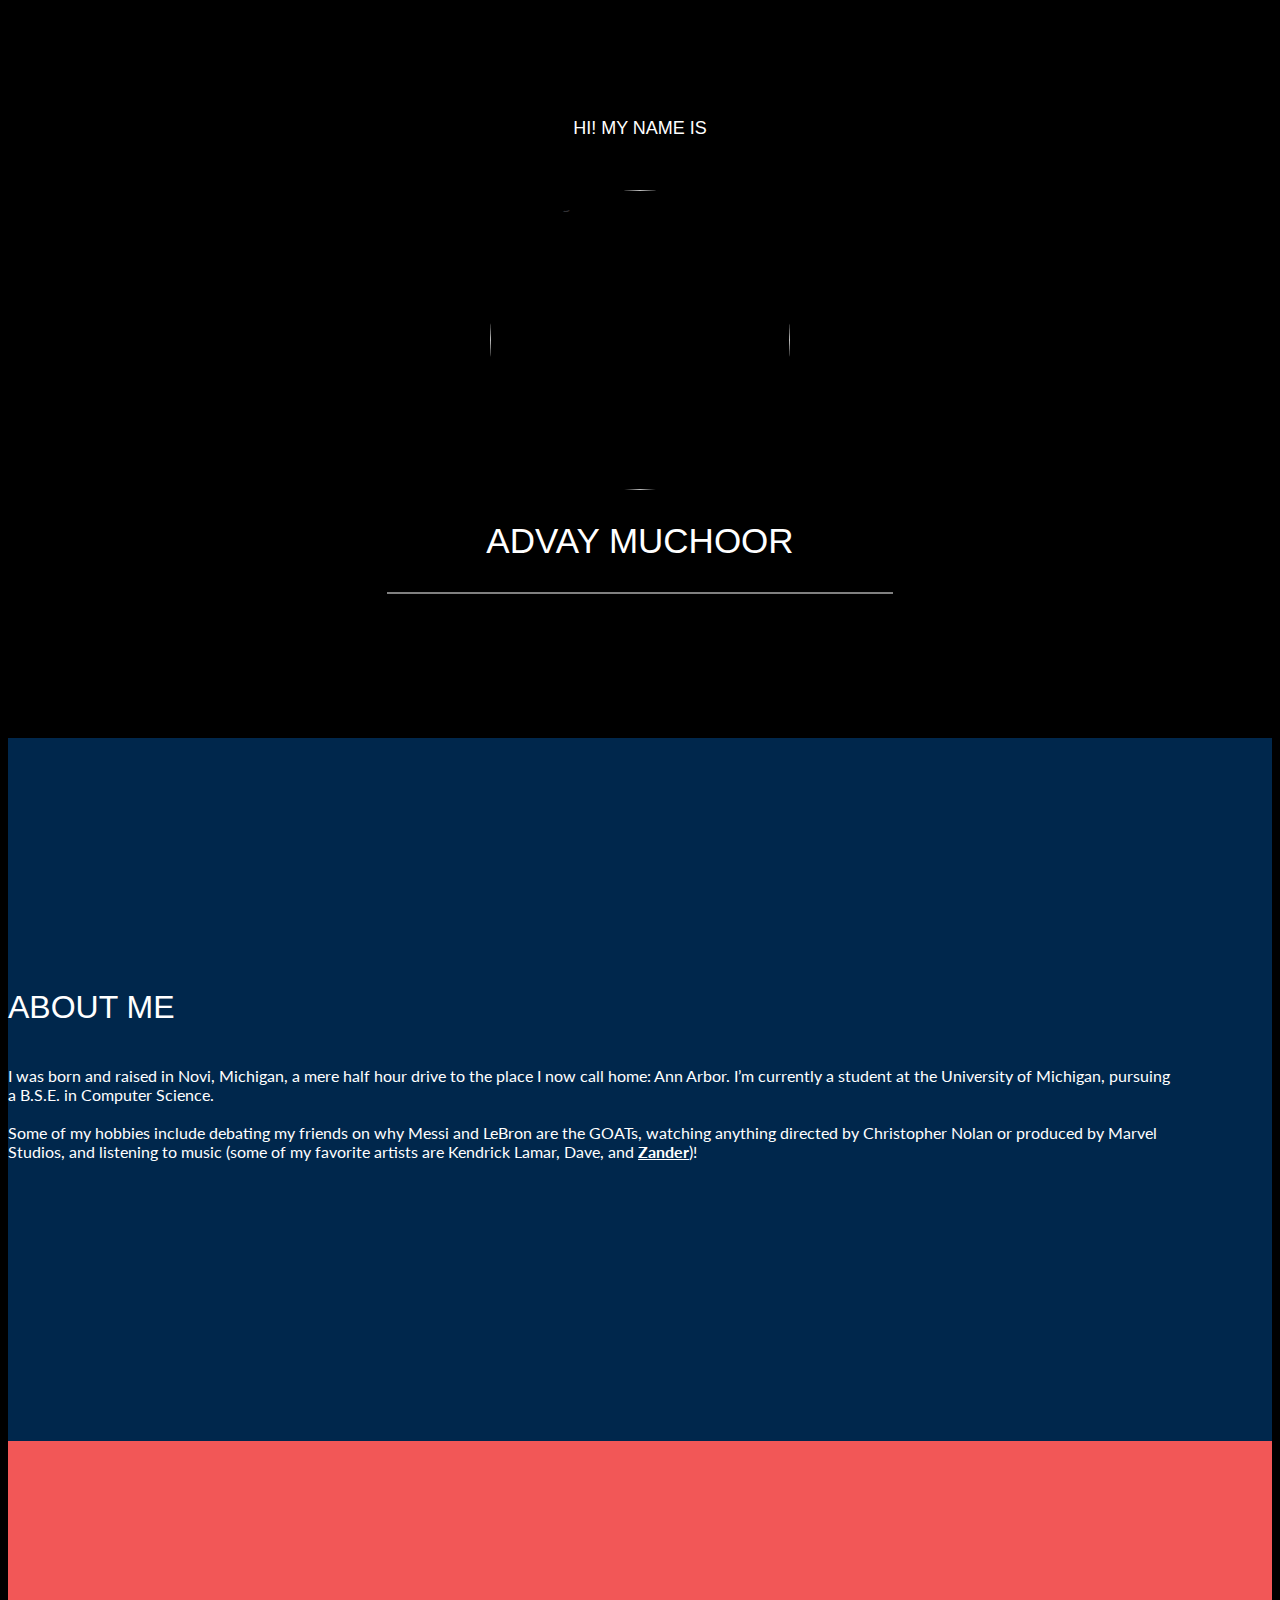
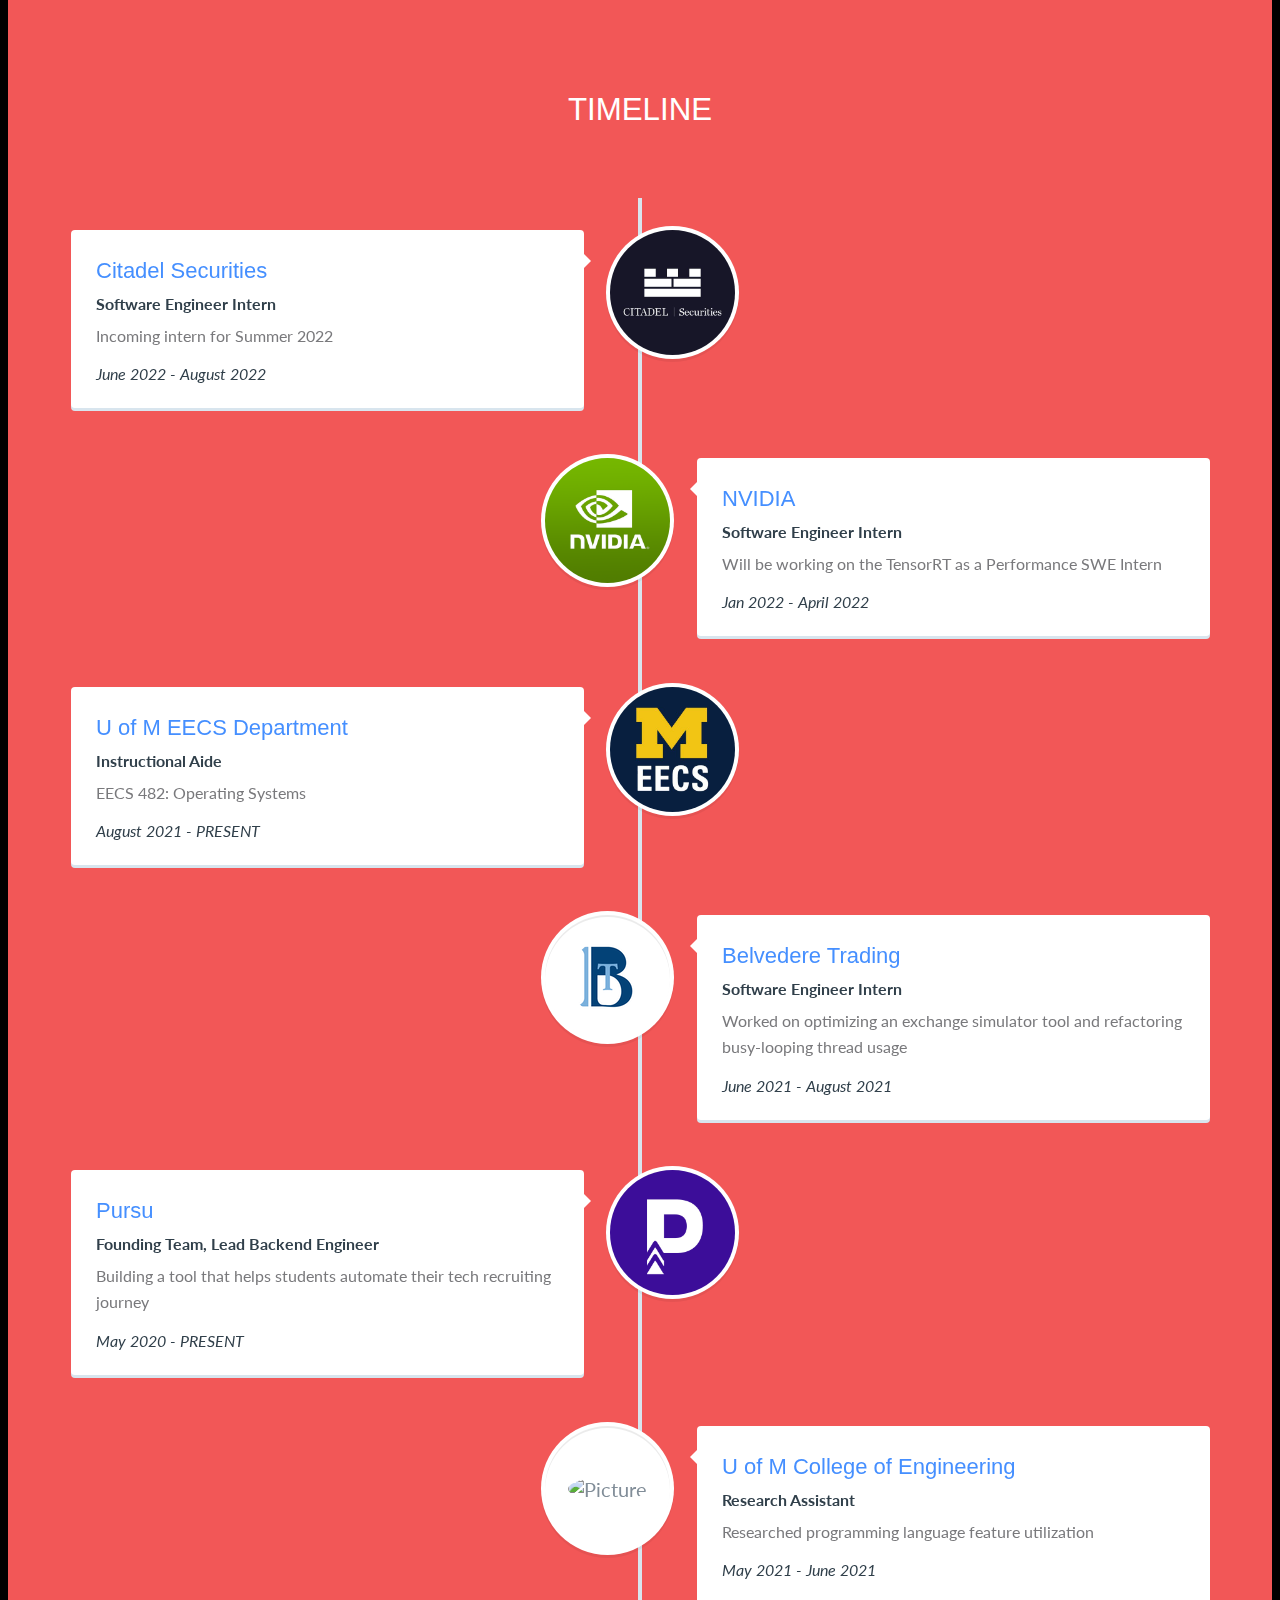
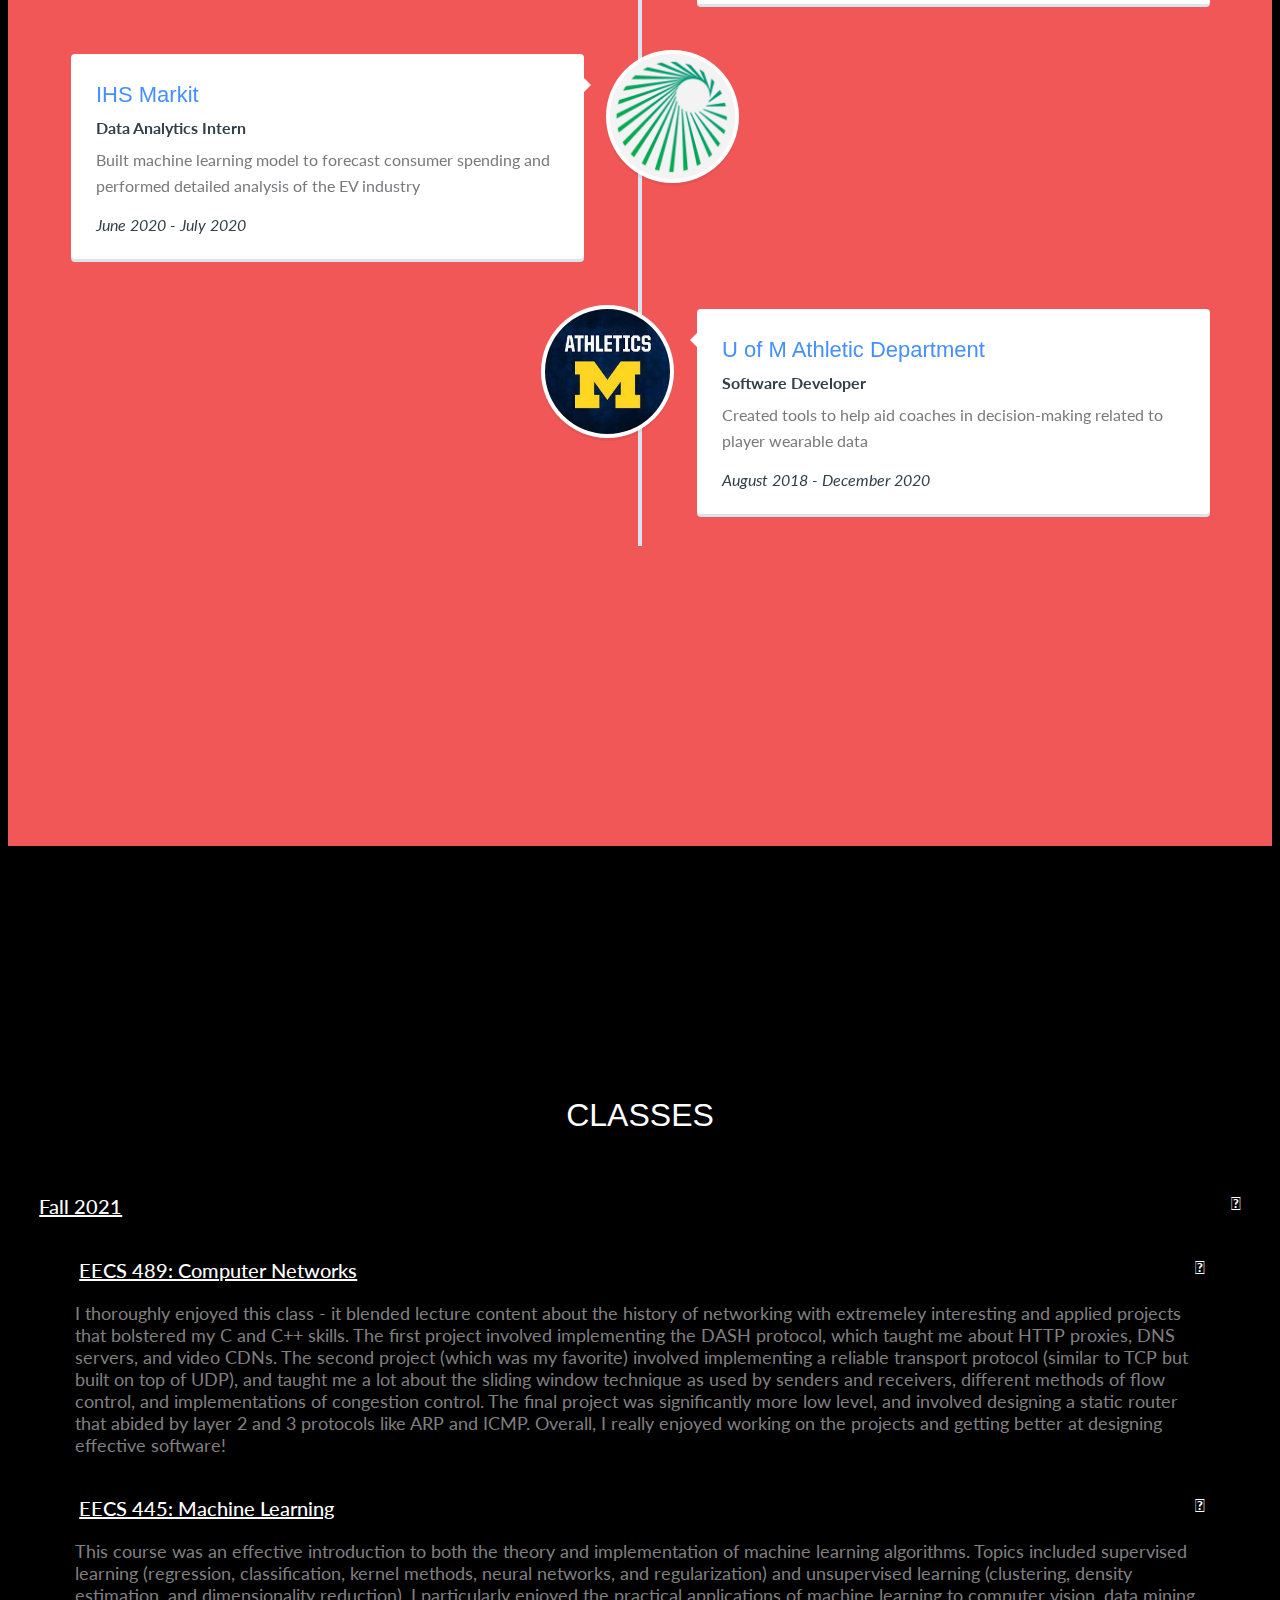
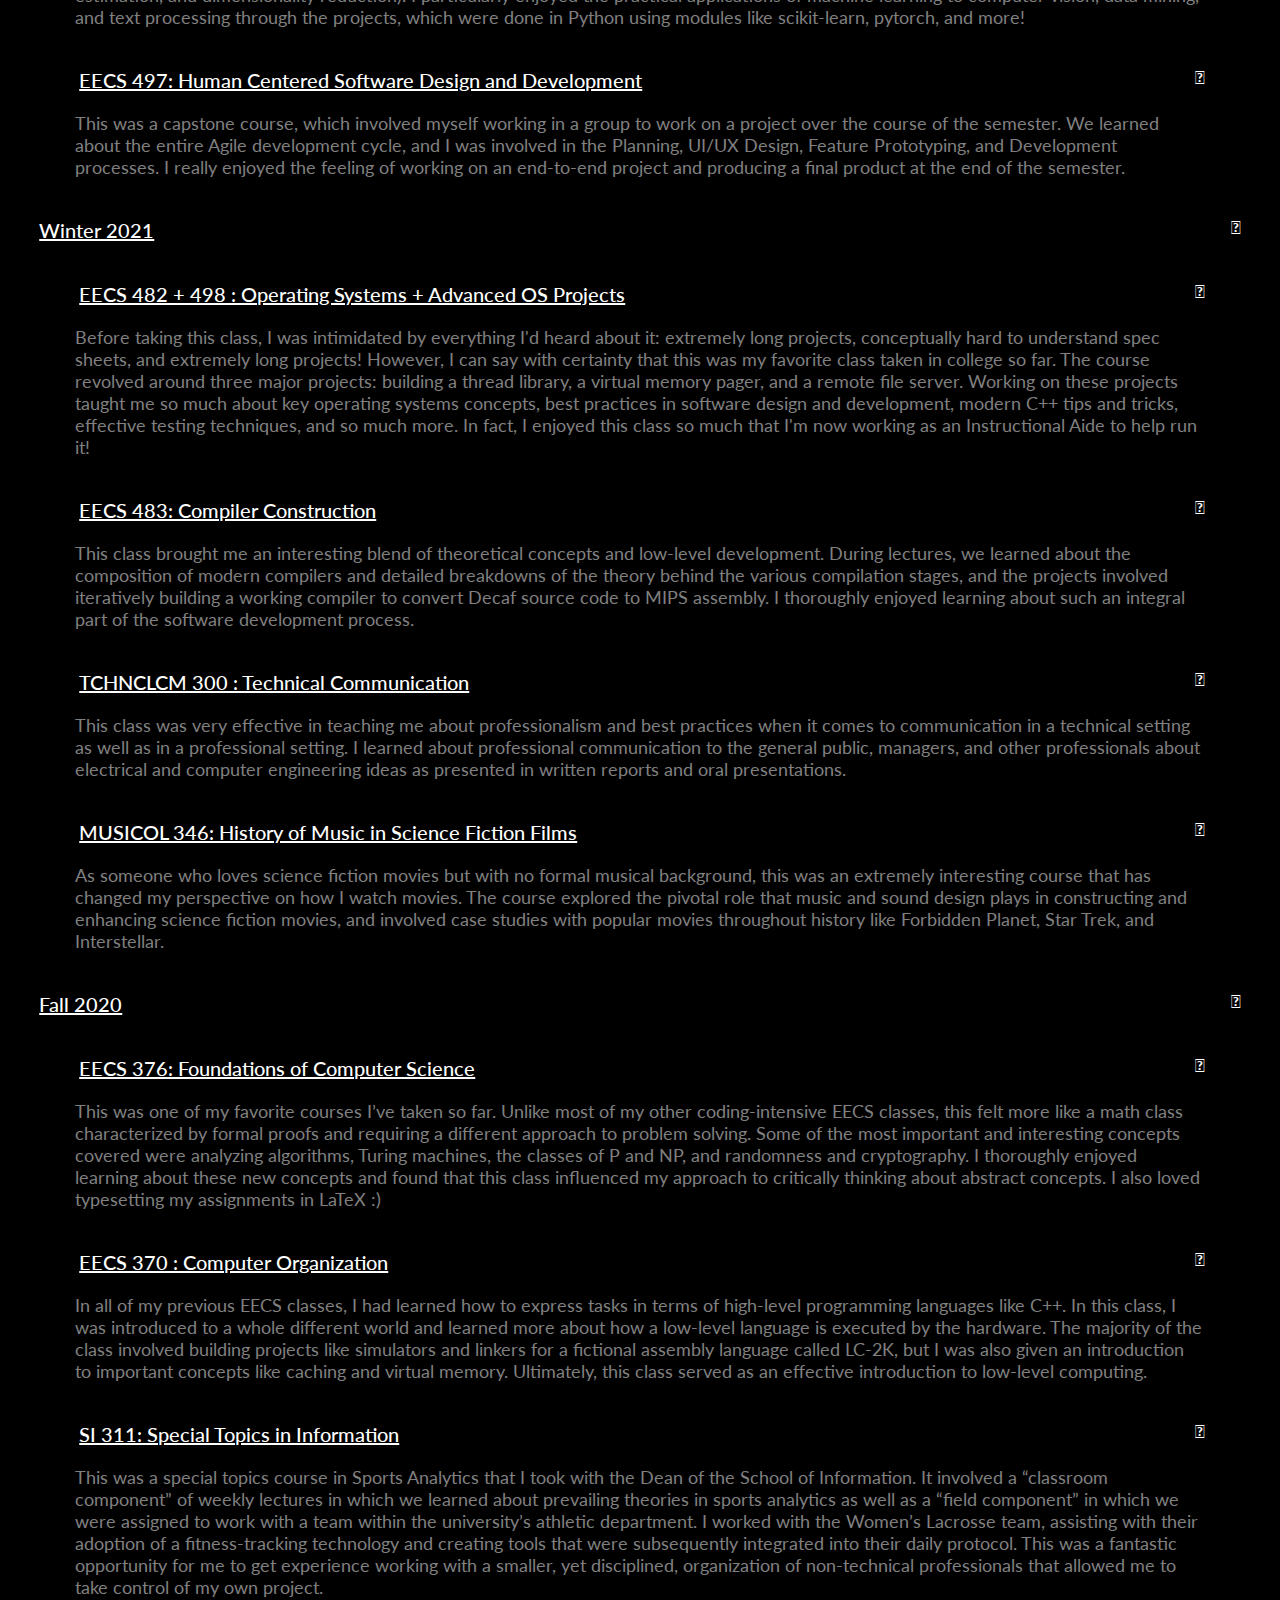
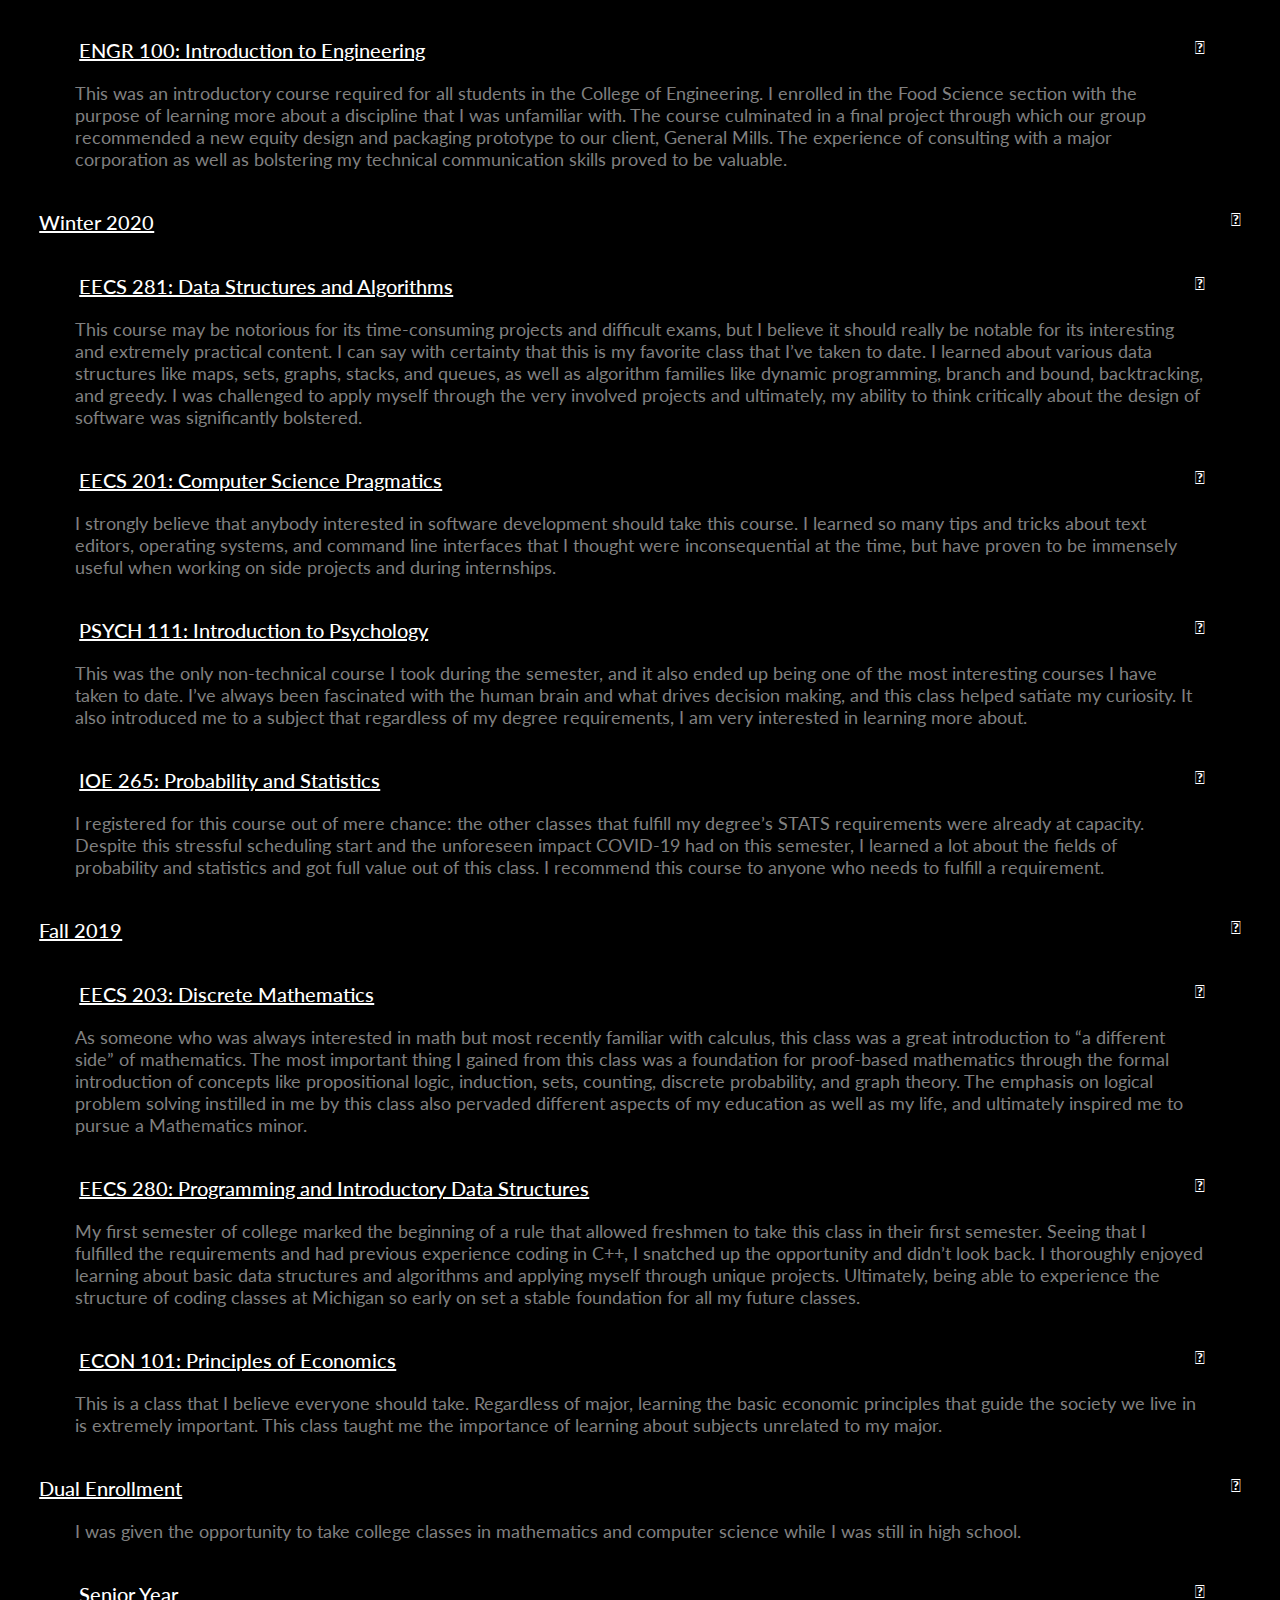
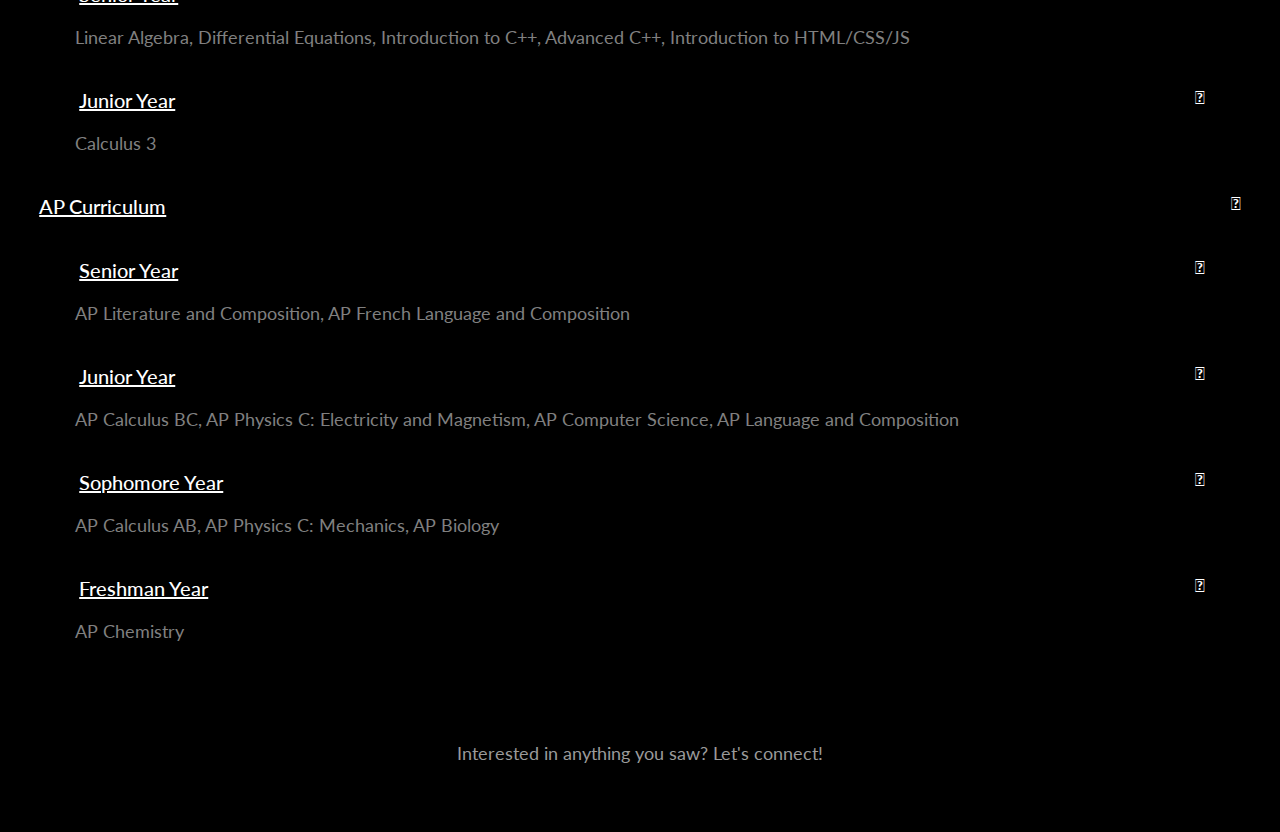
==== index.html @ edb0da9e "Slightly edited about me section" ====
<!-- <!DOCTYPE html>
<html lang="en">

<head>
    <!-- Global site tag (gtag.js) - Google Analytics -->
    <script async src="https://www.googletagmanager.com/gtag/js?id=UA-177290844-1"></script>
    <script>
        window.dataLayer = window.dataLayer || [];
        function gtag(){dataLayer.push(arguments);}
        gtag('js', new Date());

        gtag('config', 'UA-177290844-1');
    </script>

  <meta charset="utf-8">
  <meta content="width=device-width, initial-scale=1.0" name="viewport">
  <link rel="shortcut icon" type="image/jpg" href="assets/img/initials.jpg"/>

  <title>Advay Muchoor</title>

  <!-- Google Fonts -->
  <link href="https://fonts.googleapis.com/css?family=Lato:300,300i,400,400i,600,600i,700,700i|Futura:300,400,500,600,700" rel="stylesheet">
  <link href='http://fonts.googleapis.com/css?family=Lato:400,700' rel='stylesheet' type='text/css'>

  <!-- Vendor CSS Files -->
  <link href="assets/vendor/bootstrap/css/bootstrap.min.css" rel="stylesheet">
  <link href="assets/vendor/animate.css/animate.min.css" rel="stylesheet">
  <link href="assets/vendor/font-awesome/css/font-awesome.min.css" rel="stylesheet">
  <link href="assets/vendor/ionicons/css/ionicons.min.css" rel="stylesheet">
  <link href="assets/vendor/venobox/venobox.css" rel="stylesheet">
  <link href="assets/vendor/owl.carousel/assets/owl.carousel.min.css" rel="stylesheet">

  <!-- CSS File -->
  <link href="assets/css/style.css" rel="stylesheet">

  <meta property='og:title' content='Personal Website'/>
  <meta property='og:image' content='//https://media-exp1.licdn.com/dms/image/C5603AQFVenThIDItNw/profile-displayphoto-shrink_200_200/0?e=1602720000&v=beta&t=YcalKEOGJFzO64HxaG7Ys-aaGFeOAVh-arDL4O9mqUk'/>
  <meta property='og:description' content='Learn more about me on my personal website!'/>
  <meta property='og:url' content='//www.advaym.me'/>

</head>

<body>
    <!-- =======  Me Section ======= -->
    <section id="me" class="me-section">
        <h3> HI! MY NAME IS </h3>

        <div class="me-img">
            <img src="assets/img/headshot.jpg" alt="Picture">

        <div class="me-content">
            <h1> ADVAY MUCHOOR
                <audio id="sound1" src="assets/Name.m4a" preload="auto"></audio><a class="fa fa-volume-up" onclick="document.getElementById('sound1').play();"></a>
             </h1>
            <hr style="border: 1px solid gray; width:40%; text-align: center;"/>
            <ul class="links">
                <li><a class="link" id="email" href="mailto:advaym@umich.edu" target="_blank"><i class="fa fa-envelope-o fa-lg"></i></a></li>
                <li><a class="link" id="linkedin" href="http://linkedin.com/in/advay-muchoor" target="_blank"><i class="fa fa-linkedin fa-lg"></i></a></li>
                <li><a class="link" id="github" href="https://github.com/admuchoor" target="_blank"><i class="fa fa-github fa-lg"></i></a></li>
            </ul>
        </div>

    </section>

    <!-- =======  About Me Section ======= -->
    <section id="about" class="about-content">
        <div class="row align-items-center justify-content-between">
            <div class="col-lg-7 home-about-left">
                <img class="img" src="assets/img/michigan.jpg" alt="">
            </div>
            <div class="col-lg-5 home-about-right">
                <h3>ABOUT ME</font></h6>
                <p>
                    I was born and raised in Novi, Michigan, a mere half hour drive to the place I now call home: Ann Arbor. I’m currently a student at the University of Michigan, pursuing a B.S.E. in Computer Science.
                    
                    <br><br>Some of my hobbies include debating my friends on why Messi and LeBron are the GOATs, watching anything directed by Christopher Nolan or produced by Marvel Studios, and listening to music (some of my favorite artists are Kendrick Lamar, Dave, and <a href='https://open.spotify.com/artist/53zWDU5Qg96iAqYDFKbQPG?si=Sy1oYGfPThir381VQ05zzg' target="_blank">Zander</a>)!

                </p>
            </div>
        </div>
    </section>

    <!-- ======= Testimonials Section ======= -->
    <!--
  <section id="testimonials" class="testimonials">
    <div class="container">
    
    <h3>EXPERIENCE</h3>

    <h6>Work Experience</h6>
  
    <div class="row justify-content-center">
        <div class="col-lg-8">
            <div class="owl-carousel testimonials-carousel wow fadeInUp">
                <div class="testimonial-item">
                    <img src="assets/img/belvedere.png" class="testimonial-img" alt="">
                    <h4>Software Engineering Intern <a href="https://www.belvederetrading.com" target="_blank">@ Belvedere Trading</a></h4>
                    <h5>May 2021 - August 2021</h5>
                    <p>Incoming Summer 2021 Intern</p>
                </div>

                <div class="testimonial-item">
                    <img src="assets/img/pursu.jpeg" class="testimonial-img" alt="">
                    <h4>Founding Team, Software Engineer <a href="http://www.pursu.dev" target="_blank">@ Pursu</a></h4>
                    <h5>May 2020 - PRESENT</h5>
                    <p>Building a tool that helps students organize their tech recruiting journey</p>
                </div>

                <div class="testimonial-item">
                    <img src="assets/img/ihs_markit.png" class="testimonial-img" alt="">
                    <h4>Data Analytics Intern <a href="https://www.ihsmarkit.com" target="_blank">@ IHS Markit</a></h4>
                    <h5>June 2020 - July 2020</h5>
                    <p>Built machine learning model to forecast consumer spending and performed detailed analysis of the EV industry</p>
                </div>
            </div>
        </div>
    </div>

    <div class="spacing"></div>

    <h6>Campus Experience</h6>

    <div class="row">
        <div class="col">
            <div class="testimonial-item">
                <img src="assets/img/michiganengineering.png" class="testimonial-img" alt="">
                <h4>Course Grader <a href="https://www.engin.umich.edu/" target="_blank">@ U of M College of Engineering</a></h4>
                <p>EECS 376: Foundations of Computer Science</p>
            </div>
        </div>
        <div class="col">
            <div class="testimonial-item">
                <img src="assets/img/michiganathletics.png" class="testimonial-img" alt="">
                <h4>Software Developer <a href="https://www.mlive.com/wolverines/2018/01/a_tiny_wearable_device_is_a_ga.html" target="_blank">@ U of M Athletic Department</a></h4>
                <p>Created tools to help aid coaches in decision-making related to player wearable data</p>
            </div>  
        </div>
    </div>
    </section><!-- End Testimonials Section -->

    <!-- =======  Timeline ======= -->

    <section id="timeline">
        <div class="container">

        <h3>TIMELINE</h3>

        <script>document.getElementsByTagName("html")[0].className += " js";</script>
            <link rel="stylesheet" href="assets/css/timeline_style.css">

        <section class="cd-timeline js-cd-timeline">
            <div class="container max-width-lg cd-timeline__container">

                <div class="cd-timeline__block">
                    <div class="cd-timeline__img cd-timeline__img--picture">
                        <img src="assets/img/citadel_securities.jpeg" alt="Picture">
                    </div> 
                    <div class="cd-timeline__content text-component">
                        <h2>Citadel Securities</h2>
                        <div class="flex justify-between items-center">
                            <a style=" font-weight: bold; color:#303F4A; padding-bottom: 10px;">Software Engineer Intern</a>
                        </div>
                        <p class="color-contrast-medium">
                           Incoming intern for Summer 2022
                        </p>
                        <div class="flex justify-between items-center">
                            <a style=" font-style: italic; color:#303F4A">June 2022 - August 2022</a>
                        </div>
                    </div>
                </div>

                <div class="cd-timeline__block">
                    <div class="cd-timeline__img cd-timeline__img--picture">
                        <img src="assets/img/nvidia.png" alt="Picture">
                    </div> 
                    <div class="cd-timeline__content text-component">
                        <h2>NVIDIA</h2>
                        <div class="flex justify-between items-center">
                            <a style=" font-weight: bold; color:#303F4A; padding-bottom: 10px;">Software Engineer Intern</a>
                        </div>
                        <p class="color-contrast-medium">
                           Will be working on the TensorRT as a Performance SWE Intern 
                        </p>
                        <div class="flex justify-between items-center">
                            <a style=" font-style: italic; color:#303F4A">Jan 2022 - April 2022</a>
                        </div>
                    </div>
                </div>

                <div class="cd-timeline__block">
                    <div class="cd-timeline__img cd-timeline__img--picture">
                        <img src="assets/img/michiganeecs.jpg" alt="Picture">
                    </div> 
                    <div class="cd-timeline__content text-component">
                        <h2>U of M EECS Department</h2>
                        <div class="flex justify-between items-center">
                            <a style=" font-weight: bold; color:#303F4A; padding-bottom: 10px;">Instructional Aide</a>
                        </div>
                        <p class="color-contrast-medium">
                            EECS 482: Operating Systems
                        </p>
                        <div class="flex justify-between items-center">
                            <a style=" font-style: italic; color:#303F4A">August 2021 - PRESENT</a>
                        </div>
                    </div>
                </div>

                <div class="cd-timeline__block">
                    <div class="cd-timeline__img cd-timeline__img--picture">
                        <img src="assets/img/belvedere_trading.png" alt="Picture">
                    </div> 
                    <div class="cd-timeline__content text-component">
                        <h2>Belvedere Trading</h2>
                        <div class="flex justify-between items-center">
                            <a style=" font-weight: bold; color:#303F4A; padding-bottom: 10px;">Software Engineer Intern</a>
                        </div>
                        <p class="color-contrast-medium">
                           Worked on optimizing an exchange simulator tool and refactoring busy-looping thread usage 
                        </p>
                        <div class="flex justify-between items-center">
                            <a style=" font-style: italic; color:#303F4A">June 2021 - August 2021</a>
                        </div>
                    </div>
                </div>

                <div class="cd-timeline__block">
                    <div class="cd-timeline__img cd-timeline__img--picture">
                        <img src="assets/img/pursu.jpeg" alt="Picture">
                    </div> 
                    <div class="cd-timeline__content text-component">
                        <h2>Pursu</h2>
                        <div class="flex justify-between items-center">
                            <a style=" font-weight: bold; color:#303F4A; padding-bottom: 10px;">Founding Team, Lead Backend Engineer</a>
                        </div>
                        <p class="color-contrast-medium">
                            Building a tool that helps students automate their tech recruiting journey
                        </p>
                        <div class="flex justify-between items-center">
                            <a style=" font-style: italic; color:#303F4A">May 2020 - PRESENT</a>
                        </div>
                    </div>
                </div>

                <div class="cd-timeline__block">
                    <div class="cd-timeline__img cd-timeline__img--picture">
                        <img src="assets/img/michiganengineering.png" alt="Picture">
                    </div> 
                    <div class="cd-timeline__content text-component">
                        <h2>U of M College of Engineering</h2>
                        <div class="flex justify-between items-center">
                            <a style=" font-weight: bold; color:#303F4A; padding-bottom: 10px;">Research Assistant</a>
                        </div>
                        <p class="color-contrast-medium">
                            Researched programming language feature utilization
                        </p>
                        <div class="flex justify-between items-center">
                            <a style=" font-style: italic; color:#303F4A">May 2021 - June 2021</a>
                        </div>
                    </div>
                </div>

                <div class="cd-timeline__block">
                    <div class="cd-timeline__img cd-timeline__img--picture">
                        <img src="assets/img/ihs_markit.png" alt="Picture">
                    </div> 
                    <div class="cd-timeline__content text-component">
                        <h2>IHS Markit</h2>
                        <div class="flex justify-between items-center">
                            <a style=" font-weight: bold; color:#303F4A; padding-bottom: 10px;">Data Analytics Intern</a>
                        </div>
                        <p class="color-contrast-medium">
                            Built machine learning model to forecast consumer spending and performed detailed analysis of the EV industry
                        </p>
                        <div class="flex justify-between items-center">
                            <a style=" font-style: italic; color:#303F4A">June 2020 - July 2020</a>
                        </div>
                    </div>
                </div>

                <div class="cd-timeline__block">
                    <div class="cd-timeline__img cd-timeline__img--picture">
                        <img src="assets/img/michiganathletics.jpg" alt="Picture">
                    </div> 
                    <div class="cd-timeline__content text-component">
                        <h2>U of M Athletic Department</h2>
                        <div class="flex justify-between items-center">
                            <a style=" font-weight: bold; color:#303F4A; padding-bottom: 10px;">Software Developer</a>
                        </div>
                        <p class="color-contrast-medium">
                            Created tools to help aid coaches in decision-making related to player wearable data
                        </p>
                        <div class="flex justify-between items-center">
                            <a style=" font-style: italic; color:#303F4A">August 2018 - December 2020</a>
                        </div>
                    </div>
                </div>
                

            </section>
            
            <script src="assets/js/timeline.js"></script>
            </div>
        </div>
    </section>

    <!-- =======  Projects ======= -->
    <!--
    <section id="projects" class="projects">
        <div class="container">
    
        <h3>PROJECTS</h3>
    
          <div class="row">
    
            <div class="col-md-6 col-lg-4" data-wow-duration="1.4s">
              <div class="box">
                <div class="img"> <img src="assets/img/ktp.png"> </div>
                <h4 class="title"><a href="https://github.com/ktp-dev/ktpwebsiteV2.0" target="_blank"><i class="fa fa-github"></i></a> KTP Website <a href='http://kappathetapi.com' target="_blank"><i class="fa fa-external-link" aria-hidden="true"></i> </a></h4>
                <p>
                    I am the Website Committee Lead for Kappa Theta Pi and helped build our new website from scratch. This was my first experience with web development, and I found it enjoyable and learned a lot. Ultimately, the time spent on this project helped me considerably when building out this personal website
                </p>
              </div>
            </div>
    
            <div class="col-md-6 col-lg-4" data-wow-duration="1.4s">
                <div class="box">
                    <div class="img"> <img src="assets/img/pursu.jpeg"> </div>
                    <h4 class="title">Pursu <a href='http://pursu.dev' target="_blank"><i class="fa fa-external-link" aria-hidden="true"></i> </a></h4>
                    <p>
                        Pursu is a productivity enhancement tool designed to help students streamline and get the most out of their tech recruiting journey. The web-app keeps track of all the companies a user is recruiting with automatically by scraping their email and displays relevant information on their personalized dashboard
                    </p>
                </div>
            </div>
    
            <div class="col-md-6 col-lg-4" data-wow-duration="1.4s">
                <div class="box">
                    <div class="img"> <img src="assets/img/msas.jpeg"> </div>
                    <h4 class="title"><a href="https://github.com/admuchoor/msas_hackathon" target="_blank"><i class="fa fa-github"></i></a> MSAS Hackathon </h4>
                    <p>
                        At the MSAS Hackathon, I worked with a real-world dataset provided by Michigan Athletics and built a machine learning model to predict point differential based on the players’ workloads throughout the game. This was my first taste of machine learning and it set the foundation for my continued exploration of this field
                    </p>
                </div>
            </div>
          </div>
        </div>
      </section>
      -->

    <!-- Classes Section-->
    <section id="faq">
        <div class="container">
        <h3>CLASSES</h3>
        <!-- <h4> GPA: 4.00/4.00.</h4> -->

            <ul id="faq-list">

            <li>
                <a data-toggle="collapse" class="collapsed" href="#faq7">Fall 2021<i class="ion-android-remove"></i></a>
                <div id="faq7" class="collapse" data-parent="#faq-list">
                <a data-toggle="collapse" class="collapsed" href="#eecs489"> <span style="padding-left: 2em;"> EECS 489: Computer Networks</span> <i class="ion-android-remove" style="padding-right: 2em;"></i></a>
                <div id="eecs489" class="collapse" data-parent="#faq6">
                    <p>
                        I thoroughly enjoyed this class - it blended lecture content about the history of networking with extremeley interesting and applied projects that bolstered my C and C++ skills. The first project involved implementing the DASH protocol, which taught me about HTTP proxies, DNS servers, and video CDNs. The second project (which was my favorite) involved implementing a reliable transport protocol (similar to TCP but built on top of UDP), and taught me a lot about the sliding window technique as used by senders and receivers, different methods of flow control, and implementations of congestion control. The final project was significantly more low level, and involved designing a static router that abided by layer 2 and 3 protocols like ARP and ICMP. Overall, I really enjoyed working on the projects and getting better at designing effective software!
                    </p>
                </div>
                <a data-toggle="collapse" class="collapsed" href="#eecs445"> <span style="padding-left: 2em;"> EECS 445: Machine Learning</span> <i class="ion-android-remove" style="padding-right: 2em;"></i></a>
                <div id="eecs445" class="collapse" data-parent="#faq6">
                    <p>
                        This course was an effective introduction to both the theory and implementation of machine learning algorithms. Topics included supervised learning (regression, classification, kernel methods, neural networks, and regularization) and unsupervised learning (clustering, density estimation, and dimensionality reduction). I particularly enjoyed the practical applications of machine learning to computer vision, data mining, and text processing through the projects, which were done in Python using modules like scikit-learn, pytorch, and more!
                    </p>
                </div>
                <a data-toggle="collapse" class="collapsed" href="#eecs497"><span style="padding-left: 2em;"> EECS 497: Human Centered Software Design and Development</span><i class="ion-android-remove" style="padding-right: 2em;"></i></a>
                <div id="eecs497" class="collapse" data-parent="#faq6">
                    <p>
                        This was a capstone course, which involved myself working in a group to work on a project over the course of the semester. We learned about the entire Agile development cycle, and I was involved in the Planning, UI/UX Design, Feature Prototyping, and Development processes. I really enjoyed the feeling of working on an end-to-end project and producing a final product at the end of the semester.
                    </p>
                </div>
            </li>

            <li>
                <a data-toggle="collapse" class="collapsed" href="#faq6">Winter 2021<i class="ion-android-remove"></i></a>
                <div id="faq6" class="collapse" data-parent="#faq-list">
                <a data-toggle="collapse" class="collapsed" href="#eecs482"> <span style="padding-left: 2em;"> EECS 482 + 498 : Operating Systems + Advanced OS Projects</span> <i class="ion-android-remove" style="padding-right: 2em;"></i></a>
                <div id="eecs482" class="collapse" data-parent="#faq6">
                    <p>
                        Before taking this class, I was intimidated by everything I'd heard about it: extremely long projects, conceptually hard to understand spec sheets, and extremely long projects! However, I can say with certainty that this was my favorite class taken in college so far. The course revolved around three major projects: building a thread library, a virtual memory pager, and a remote file server. Working on these projects taught me so much about key operating systems concepts, best practices in software design and development, modern C++ tips and tricks, effective testing techniques, and so much more. In fact, I enjoyed this class so much that I'm now working as an Instructional Aide to help run it!
                    </p>
                </div>
                <a data-toggle="collapse" class="collapsed" href="#eecs483"> <span style="padding-left: 2em;"> EECS 483: Compiler Construction</span> <i class="ion-android-remove" style="padding-right: 2em;"></i></a>
                <div id="eecs483" class="collapse" data-parent="#faq6">
                    <p>
                        This class brought me an interesting blend of theoretical concepts and low-level development. During lectures, we learned about the composition of modern compilers and detailed breakdowns of the theory behind the various compilation stages, and the projects involved iteratively building a working compiler to convert Decaf source code to MIPS assembly. I thoroughly enjoyed learning about such an integral part of the software development process.
                    </p>
                </div>
                <a data-toggle="collapse" class="collapsed" href="#tc300"><span style="padding-left: 2em;"> TCHNCLCM 300 : Technical Communication</span><i class="ion-android-remove" style="padding-right: 2em;"></i></a>
                <div id="tc300" class="collapse" data-parent="#faq6">
                    <p>
                        This class was very effective in teaching me about professionalism and best practices when it comes to communication in a technical setting as well as in a professional setting. I learned about professional communication to the general public, managers, and other professionals about electrical and computer engineering ideas as presented in written reports and oral presentations.
                    </p>
                </div>
                <a data-toggle="collapse" class="collapsed" href="#musicol346"> <span style="padding-left: 2em;"> MUSICOL 346: History of Music in Science Fiction Films </span> <i class="ion-android-remove" style="padding-right: 2em;"></i></a>
                <div id="musicol346" class="collapse" data-parent="#faq6">
                    <p>
                        As someone who loves science fiction movies but with no formal musical background, this was an extremely interesting course that has changed my perspective on how I watch movies. The course explored the pivotal role that music and sound design plays in constructing and enhancing science fiction movies, and involved case studies with popular movies throughout history like Forbidden Planet, Star Trek, and Interstellar.
                    </p>
                </div>

            </li>

            <li>
                <a data-toggle="collapse" class="collapsed" href="#faq1">Fall 2020<i class="ion-android-remove"></i></a>
                <div id="faq1" class="collapse" data-parent="#faq-list">
                <a data-toggle="collapse" class="collapsed" href="#eecs376"> <span style="padding-left: 2em;"> EECS 376: Foundations of Computer Science</span> <i class="ion-android-remove" style="padding-right: 2em;"></i></a>
                <div id="eecs376" class="collapse" data-parent="#faq1">
                    <p>
                        This was one of my favorite courses I’ve taken so far. Unlike most of my other coding-intensive EECS classes, this felt more like a math class characterized by formal proofs and requiring a different approach to problem solving. Some of the most important and interesting concepts covered were analyzing algorithms, Turing machines, the classes of P and NP, and randomness and cryptography. I thoroughly enjoyed learning about these new concepts and found that this class influenced my approach to critically thinking about abstract concepts. I also loved typesetting my assignments in LaTeX :)
                    </p>
                </div>
                <a data-toggle="collapse" class="collapsed" href="#eecs370"> <span style="padding-left: 2em;"> EECS 370 : Computer Organization</span> <i class="ion-android-remove" style="padding-right: 2em;"></i></a>
                <div id="eecs370" class="collapse" data-parent="#faq1">
                    <p>
                        In all of my previous EECS classes, I had learned how to express tasks in terms of high-level programming languages like C++. In this class, I was introduced to a whole different world and learned more about how a low-level language is executed by the hardware. The majority of the class involved building projects like simulators and linkers for a fictional assembly language called LC-2K, but I was also given an introduction to important concepts like caching and virtual memory. Ultimately, this class served as an effective introduction to low-level computing.
                    </p>
                </div>
                <a data-toggle="collapse" class="collapsed" href="#si311"><span style="padding-left: 2em;"> SI 311: Special Topics in Information</span><i class="ion-android-remove" style="padding-right: 2em;"></i></a>
                <div id="si311" class="collapse" data-parent="#faq1">
                    <p>
                        This was a special topics course in Sports Analytics that I took with the Dean of the School of Information. It involved a “classroom component” of weekly lectures in which we learned about prevailing theories in sports analytics as well as a “field component” in which we were assigned to work with a team within the university’s athletic department. I worked with the Women’s Lacrosse team, assisting with their adoption of a fitness-tracking technology and creating tools that were subsequently integrated into their daily protocol. This was a fantastic opportunity for me to get experience working with a smaller, yet disciplined, organization of non-technical professionals that allowed me to take control of my own project.
                    </p>
                </div>
                <a data-toggle="collapse" class="collapsed" href="#engr100"> <span style="padding-left: 2em;"> ENGR 100: Introduction to Engineering</span> <i class="ion-android-remove" style="padding-right: 2em;"></i></a>
                <div id="engr100" class="collapse" data-parent="#faq1">
                    <p>
                        This was an introductory course required for all students in the College of Engineering. I enrolled in the Food Science section with the purpose of learning more about a discipline that I was unfamiliar with. The course culminated in a final project through which our group recommended a new equity design and packaging prototype to our client, General Mills. The experience of consulting with a major corporation as well as bolstering my technical communication skills proved to be valuable.
                    </p>
                </div>

            </li>

            <li>
                <a data-toggle="collapse" href="#faq2" class="collapsed">Winter 2020<i class="ion-android-remove"></i></a>
                <div id="faq2" class="collapse" data-parent="#faq-list">
                    <a data-toggle="collapse" class="collapsed" href="#eecs281"> <span style="padding-left: 2em;"> EECS 281: Data Structures and Algorithms</span> <i class="ion-android-remove" style="padding-right: 2em;"></i></a>
                    <div id="eecs281" class="collapse" data-parent="#faq2">
                        <p>
                            This course may be notorious for its time-consuming projects and difficult exams, but I believe it should really be notable for its interesting and extremely practical content. I can say with certainty that this is my favorite class that I’ve taken to date. I learned about various data structures like maps, sets, graphs, stacks, and queues, as well as algorithm families like dynamic programming, branch and bound, backtracking, and greedy. I was challenged to apply myself through the very involved projects and ultimately, my ability to think critically about the design of software was significantly bolstered.</p>
                    </div>
                    <a data-toggle="collapse" class="collapsed" href="#eecs201"> <span style="padding-left: 2em;"> EECS 201: Computer Science Pragmatics</span> <i class="ion-android-remove" style="padding-right: 2em;"></i></a>
                    <div id="eecs201" class="collapse" data-parent="#faq2">
                        <p>
                            I strongly believe that anybody interested in software development should take this course. I learned so many tips and tricks about text editors, operating systems, and command line interfaces that I thought were inconsequential at the time, but have proven to be immensely useful when working on side projects and during internships. 
                        </p>
                    </div>
                    <a data-toggle="collapse" class="collapsed" href="#psych111"> <span style="padding-left: 2em;"> PSYCH 111: Introduction to Psychology</span> <i class="ion-android-remove" style="padding-right: 2em;"></i></a>
                    <div id="psych111" class="collapse" data-parent="#faq2">
                        <p>
                            This was the only non-technical course I took during the semester, and it also ended up being one of the most interesting courses I have taken to date. I’ve always been fascinated with the human brain and what drives decision making, and this class helped satiate my curiosity. It also introduced me to a subject that regardless of my degree requirements, I am very interested in learning more about.
                        </p>
                    </div>
                    <a data-toggle="collapse" class="collapsed" href="#ioe265"><span style="padding-left: 2em;"> IOE 265: Probability and Statistics</span><i class="ion-android-remove" style="padding-right: 2em;"></i></a>
                    <div id="ioe265" class="collapse" data-parent="#faq2">
                        <p>
                            I registered for this course out of mere chance: the other classes that fulfill my degree’s STATS requirements were already at capacity. Despite this stressful scheduling start and the unforeseen impact COVID-19 had on this semester, I learned a lot about the fields of probability and statistics and got full value out of this class. I recommend this course to anyone who needs to fulfill a requirement. 
                        </p>
                    </div>
                </div>
            </li>

            <li>
                <a data-toggle="collapse" href="#faq3" class="collapsed">Fall 2019<i class="ion-android-remove"></i></a>
                <div id="faq3" class="collapse" data-parent="#faq-list">
                    <a data-toggle="collapse" class="collapsed" href="#eecs203"> <span style="padding-left: 2em;"> EECS 203: Discrete Mathematics</span> <i class="ion-android-remove" style="padding-right: 2em;"></i></a>
                    <div id="eecs203" class="collapse" data-parent="#faq3">
                        <p>
                            As someone who was always interested in math but most recently familiar with calculus, this class was a great introduction to “a different side” of mathematics. The most important thing I gained from this class was a foundation for proof-based mathematics through the formal introduction of concepts like propositional logic, induction, sets, counting, discrete probability, and graph theory. The emphasis on logical problem solving instilled in me by this class also pervaded different aspects of my education as well as my life, and ultimately inspired me to pursue a Mathematics minor.
                        </p>
                    </div>
                    <a data-toggle="collapse" class="collapsed" href="#eecs280"> <span style="padding-left: 2em;"> EECS 280: Programming and Introductory Data Structures</span> <i class="ion-android-remove" style="padding-right: 2em;"></i></a>
                    <div id="eecs280" class="collapse" data-parent="#faq3">
                        <p>
                            My first semester of college marked the beginning of a rule that allowed freshmen to take this class in their first semester. Seeing that I fulfilled the requirements and had previous experience coding in C++, I snatched up the opportunity and didn’t look back. I thoroughly enjoyed learning about basic data structures and algorithms and applying myself through unique projects. Ultimately, being able to experience the structure of coding classes at Michigan so early on set a stable foundation for all my future classes.
                        </p>
                    </div>
                    <a data-toggle="collapse" class="collapsed" href="#econ101"><span style="padding-left: 2em;"> ECON 101: Principles of Economics</span><i class="ion-android-remove" style="padding-right: 2em;"></i></a>
                    <div id="econ101" class="collapse" data-parent="#faq3">
                        <p>
                            This is a class that I believe everyone should take. Regardless of major, learning the basic economic principles that guide the society we live in is extremely important. This class taught me the importance of learning about subjects unrelated to my major.</p>
                    </div>
                </div>
            </li>

            <li>
                <a data-toggle="collapse" href="#faq4" class="collapsed">Dual Enrollment<i class="ion-android-remove"></i></a>
                <div id="faq4" class="collapse" data-parent="#faq-list">
                    <p> I was given the opportunity to take college classes in mathematics and computer science while I was still in high school.</p>
                    <a data-toggle="collapse" class="collapsed" href="#senior_de"> <span style="padding-left: 2em;">Senior Year</span> <i class="ion-android-remove" style="padding-right: 2em;"></i></a>
                    <div id="senior_de" class="collapse" data-parent="#faq4">
                        <p>
                            Linear Algebra, Differential Equations, Introduction to C++, Advanced C++, Introduction to HTML/CSS/JS
                        </p>
                    </div>
                    <a data-toggle="collapse" class="collapsed" href="#junior_de"> <span style="padding-left: 2em;"> Junior Year</span> <i class="ion-android-remove" style="padding-right: 2em;"></i></a>
                    <div id="junior_de" class="collapse" data-parent="#faq4">
                        <p>
                            Calculus 3
                        </p>
                    </div>
                </div>
            </li>

            <li>
                <a data-toggle="collapse" href="#faq5" class="collapsed">AP Curriculum<i class="ion-android-remove"></i></a>
                <div id="faq5" class="collapse" data-parent="#faq-list">
                    <a data-toggle="collapse" class="collapsed" href="#senior"><span style="padding-left: 2em;"> Senior Year </span><i class="ion-android-remove" style="padding-right: 2em;"></i></a>
                    <div id="senior" class="collapse" data-parent="#faq5">
                        <p>
                            AP Literature and Composition, AP French Language and Composition
                        </p>
                    </div>
                    <a data-toggle="collapse" class="collapsed" href="#junior"><span style="padding-left: 2em;"> Junior Year </span><i class="ion-android-remove" style="padding-right: 2em;"></i></a>
                    <div id="junior" class="collapse" data-parent="#faq5">
                        <p>
                            AP Calculus BC, AP Physics C: Electricity and Magnetism, AP Computer Science, AP Language and Composition
                        </p>
                    </div>
                    <a data-toggle="collapse" class="collapsed" href="#sophomore"><span style="padding-left: 2em;"> Sophomore Year </span><i class="ion-android-remove" style="padding-right: 2em;"></i></a>
                    <div id="sophomore" class="collapse" data-parent="#faq5">
                        <p>
                            AP Calculus AB, AP Physics C: Mechanics, AP Biology
                        </p>
                    </div>
                    <a data-toggle="collapse" class="collapsed" href="#freshman"><span style="padding-left: 2em;"> Freshman Year </span><i class="ion-android-remove" style="padding-right: 2em;"></i></a>
                    <div id="freshman" class="collapse" data-parent="#faq5">
                        <p>
                            AP Chemistry
                        </p>
                    </div>
                </div>
            </li>

            </ul>

        </div>
    </section>

    <!-- ======= Footer ======= -->
    <footer id="footer">
        <div class="container">
            <p> Interested in anything you saw? Let's connect! 
                <a href="#" class="back-to-top"><i class="fa fa-chevron-up"></i></a>
            </p>
        </div>
    </footer><!-- End Footer -->


  <!-- Vendor JS Files -->
  <script src="assets/vendor/jquery/jquery.min.js"></script>
  <script src="assets/vendor/bootstrap/js/bootstrap.bundle.min.js"></script>
  <script src="assets/vendor/jquery.easing/jquery.easing.min.js"></script>
  <script src="assets/vendor/php-email-form/validate.js"></script>
  <script src="assets/vendor/isotope-layout/isotope.pkgd.min.js"></script>
  <script src="assets/vendor/counterup/counterup.min.js"></script>
  <script src="assets/vendor/venobox/venobox.min.js"></script>
  <script src="assets/vendor/mobile-nav/mobile-nav.js"></script>
  <script src="assets/vendor/wow/wow.min.js"></script>
  <script src="assets/vendor/owl.carousel/owl.carousel.min.js"></script>
  <script src="assets/vendor/waypoints/jquery.waypoints.min.js"></script>
  <script *src*="https://unpkg.com/ionicons@5.1.2/dist/ionicons.js"></script>


  <!-- JS File -->
  <script src="assets/js/main.js"></script>

</body>
</html>
---- assets/css/style.css ----
/*--------------------------------------------------------------
# General
--------------------------------------------------------------*/
:root {
  --primary-light: #8bb9ff;
  --primary-medium: #458fff;
  --primary-dark: #234c8b;
  --secondary-light: #baebba;
  --secondary-medium: #8ddd8d;
  --secondary-dark: #538a53;
  --tertiary-light: #8fdaea;
  --tertiary-medium: #69b6c6;
  --tertiary-dark: #206463;
  --white: #fff;
  --gray: #9a9a9a;
  --black: #2d2d2d;
  --maize: #FFCB05;
  --blue: #00274C;
  /* --font-body: "Poppins", sans-serif; */
  /* --font-title: "Poppins", sans-serif; */
  --font-body: "Lato", sans-serif;
  --font-title: "Futura", sans-serif;
}

body {
  background: black;
  color: var(--black);
  font-family: var(--font-body);
  overflow-x: hidden;
}

a {
  color: var(--primary-medium);
  transition: 0.5s;
}

a:hover, a:active, a:focus {
  color: var(--gray);
  outline: none;
  text-decoration: none;
}

p {
  padding: 0;
  margin: 0 0 30px 0;
}

h1, h2, h3, h4, h6 {
  font-family: var(--font-title);
  font-weight: 400;
  margin: 0 0 20px 0;
  padding: 0;
}

/* Me Section
-------------- */
.me-section {
  padding-top: 80px;
  padding-bottom: 80px;
  background: black;
}

.me-content h1{
  padding-top: 30px;
  padding-bottom: 10px;
  color: var(--white);
  text-align: center;
  font-size: 35px;
}

.me-section h3 {
  padding-top: 30px;
  padding-bottom: 30px;
  color: var(--white);
  font-size: 18px;
  text-align: center;
}

.me-section img {
  display: block;
  margin-left: auto;
  margin-right: auto;
  width: 50%;
  border-radius: 50%;
  width: 15em;
  height:15em;
}

.me-content a {
  color: var(--primary-medium);
  cursor: pointer;
}

.links {
  text-align: center;
  margin-right: 40px;
}

.links li {
  display: inline-block;
  font-size: x-large;
  padding: 10px;
}

.links ul {
  list-style-type: none;
}

.me-content a:hover {
  color: gray;
}

/* About Me Section
--------------------*/
.about-content {
  background: var(--blue);
  padding-top: 250px;
  padding-bottom: 250px;
  padding-right: 100px;
}

.about-content img {
  display: block;
  margin-left: auto;
  margin-right: auto;
}

.about-content h3 {
  color: white;
  padding-bottom: 20px;
  font-size: 32px;
}

.about-content p {
  font-size: 16px;
  color: white;
}

.about-content a {
  color: white;
  font-weight: bold;
}

.about-content a:hover {
  color: var(--maize);
}

@media (max-width: 991px) {
  .about-content {
    text-align: center;
    padding-left: 10px;
    padding-right: 10px;
  }
}

/* Timeline Section
--------------------------------*/
#timeline {
  padding-top: 250px;
  padding-bottom: 250px;
  background: #F25757;
}

#timeline h3{
  text-align: center;
  color: var(--white);
}

/* Members Testimonials Section
--------------------------------*/
#testimonials {
  padding: 60px 0;
  background: #f2f2ff;
  padding-top: 250px;
  padding-bottom: 250px;
}

#testimonials h3 {
  text-align: center;
  font-size: 32px;
  padding-bottom: 25px;
}

#testimonials h6 {
  text-align: center;
  font-size: 28px;
  padding-bottom: 25px;
}

@media (max-width: 767px) {
  #testimonials .testimonial-item {
    text-align: center;
  }
}

#testimonials .testimonial-item {
  background-color: white;
  padding: 30px;
  position: relative;
  overflow: hidden;
  border-radius: 10px;
  margin: 0 10px 40px 10px;
  background: var(--white);
  box-shadow: 0 10px 10px 0 rgba(68, 88, 144, 0.1);
  transition: all 0.3s ease-in-out;
}

#testimonials .testimonial-item .testimonial-img {
  width: 120px;
  /* border-radius: 50%; */
  border: 4px solid var(--white);
  float: left;
  background-color: white;
}

#testimonials .testimonial-item a {
  color: var(--primary-medium);
  font-weight: 100;
}

@media (max-width: 767px) {
  #testimonials .testimonial-item .testimonial-img {
    float: none;
    margin: auto;
  }
}

#testimonials .testimonial-item h4 {
  font-size: 20px;
  margin: 10px 0 5px 0;
  color: #111;
  margin-left: 140px;
}

#testimonials .testimonial-item h5 {
  font-size: 14px;
  color: #999;
  margin: 0 0 15px 0;
  margin-left: 140px;
}

#testimonials .testimonial-item p {
  margin-left: 140px;
  padding-right: 30px;
  font-size: 16px;
}

@media (min-width: 992px) {
  #testimonials .testimonial-item p {
    width: 80%;
  }
}

@media (max-width: 767px) {
  #testimonials .testimonial-item h3, #testimonials .testimonial-item h4, #testimonials .testimonial-item p {
    margin-left: 0;
  }
}

#testimonials .owl-nav, #testimonials .owl-dots {
  margin-top: 5px;
  text-align: center;
}

#testimonials .owl-dot {
  display: inline-block;
  margin: 0 5px;
  width: 12px;
  height: 12px;
  border-radius: 50%;
  background-color: #ddd;
}

#testimonials .owl-dot.active {
  background-color: var(--primary-medium);
}

.spacing {
  margin-bottom: 50px;
}

/* Projects Section
--------------------------------*/
#projects {
  background: #F25757;
  padding-top: 250px;
  padding-bottom: 250px;
}

#projects h3 {
  text-align: center;
  color: white;
  padding-bottom: 40px;
  font-size: 32px;
}

#projects .box {
  padding: 30px;
  position: relative;
  overflow: hidden;
  border-radius: 10px;
  margin: 0 10px 40px 10px;
  background: var(--white);
  box-shadow: 0 10px 29px 0 rgba(68, 88, 144, 0.1);
  transition: all 0.3s ease-in-out;
  text-align: center;
}

#projects .img img {
  border-radius: 50%;
  width: 4em;
  height: 4em;
  margin-left: auto;
  margin-right: auto;
  margin-bottom: 15px;
}

#projects .title {
  font-weight: 700;
  margin-bottom: 15px;
  font-size: 18px;
}

#projects .title a {
  color: #111;
}

#projects .title a:hover{
  color: var(--primary-medium);
}

#projects p {
  font-size: 14px;
  line-height: 28px;
  margin-bottom: 0;
  text-align: center;
}

/* Classes Section
--------------------------------*/
#faq {
  padding-top: 250px;
  padding-bottom: 50px;
  overflow: hidden;
  background: black;
}

#faq h3 {
  text-align: center;
  color: white;
  padding-bottom: 20px;
  font-size: 32px;
}

#faq h4 {
  font-family: var(--font-body);
  text-align: center;
  color: gray;
  font-size: 16px;
  padding-bottom: 40px;
}

#faq #faq-list {
  padding: 0;
  list-style: none;
}


#faq #faq-list a {
  padding: 22px 0;
  display: block;
  position: relative;
  font-family: var(--font-body);
  font-size: 20px;
  font-weight: 500;
  line-height: 1;
}

#faq #faq-list a:hover {
  color: var(--primary-medium);
}

#faq #faq-list i {
  font-size: 18px;
  position: absolute;
  right: 0;
  top: 20px;
}

#faq #faq-list p {
  padding-left: 2em;
  padding-right: 2em;
  margin-bottom: 20px;
  font-size: 18px;
  font-family: var(--font-body);
  color: gray;
}

#faq #faq-list a.collapsed {
  color: white;
  font-family: var(--font-body);
}

#faq #faq-list a.collapsed i::before {
  content: "\f2c7" !important;
}


/* Footer
----------- */
#footer {
  background: black;
  padding-top: 30px;
  padding-bottom: 30px;
}

#footer p {
  text-align: center;
  font-size: 18px;
  color: var(--gray);
}

/* Back to top button */
.back-to-top {
  display: none;
  /* background: var(--primary-medium); */
  color: red;
  /* width: 44px;
  height: 44px; */
  /* text-align: center;
  line-height: 1; */
  border-radius: 50%;
  /* right: 15px;
  bottom: 15px; */
  transition: background 0.5s;
  z-index: 11;
  padding-left: 15px;
}

.back-to-top i {
  padding-top: 12px;
  color: var(--primary-medium);
}

@media (max-width: 768px) {
  .back-to-top {
    bottom: 15px;
  }
}
---- assets/css/timeline_style.css ----
@import url("https://fonts.googleapis.com/css?family=Droid+Serif|Open+Sans:400,700");
*,
*::after,
*::before {
	box-sizing: inherit
}


:root {
	--primary-light: #8bb9ff;
	--primary-medium: #458fff;
	--primary-dark: #234c8b;
	--secondary-light: #baebba;
	--secondary-medium: #8ddd8d;
	--secondary-dark: #538a53;
	--tertiary-light: #8fdaea;
	--tertiary-medium: #69b6c6;
	--tertiary-dark: #206463;
	--white: #fff;
	--gray: #9a9a9a;
	--black: #2d2d2d;
	--font-body: "Lato", sans-serif;
	--font-title: "Futura", sans-serif;
  }

html,
body,
div,
span,
applet,
object,
iframe,
h1,
h2,
h3,
h4,
h5,
h6,
p,
blockquote,
pre,
a,
abbr,
acronym,
address,
big,
cite,
code,
del,
dfn,
em,
img,
ins,
kbd,
q,
s,
samp,
small,
strike,
strong,
sub,
sup,
tt,
var,
b,
u,
i,
center,
dl,
dt,
dd,
ol,
ul,
li,
fieldset,
form,
label,
legend,
table,
caption,
tbody,
tfoot,
thead,
tr,
th,
td,
article,
aside,
canvas,
details,
embed,
figure,
figcaption,
footer,
header,
hgroup,
menu,
nav,
output,
ruby,
section,
summary,
time,
mark,
audio,
video,
/* hr {
	margin: 0;
	padding: 0;
	border: 0
} */

html {
	box-sizing: border-box
}

body {
	/* background-color: hsl(0, 0%, 100%);
	background-color: var(--color-bg, white) */
}

article,
aside,
details,
figcaption,
figure,
footer,
header,
hgroup,
menu,
nav,
section,
main,
form legend {
	display: block
}

ol,
ul {
	list-style: none
}

blockquote,
q {
	quotes: none
}

button,
input,
textarea,
select {
	margin: 0
}

.btn,
.form-control,
.link,
.reset {
	background-color: transparent;
	padding: 0;
	border: 0;
	border-radius: 0;
	color: inherit;
	line-height: inherit;
	-webkit-appearance: none;
	-moz-appearance: none;
	appearance: none
}

select.form-control::-ms-expand {
	display: none
}

textarea {
	resize: vertical;
	overflow: auto;
	vertical-align: top
}

input::-ms-clear {
	display: none
}

table {
	border-collapse: collapse;
	border-spacing: 0
}

img,
video,
svg {
	max-width: 100%
}

[data-theme] {
	background-color: hsl(0, 0%, 100%);
	background-color: var(--color-bg, #fff);
	color: hsl(240, 4%, 20%);
	color: var(--color-contrast-high, #313135)
}

:root {
	--space-unit: 1em;
	--space-xxxxs: calc(0.125*var(--space-unit));
	--space-xxxs: calc(0.25*var(--space-unit));
	--space-xxs: calc(0.375*var(--space-unit));
	--space-xs: calc(0.5*var(--space-unit));
	--space-sm: calc(0.75*var(--space-unit));
	--space-md: calc(1.25*var(--space-unit));
	--space-lg: calc(2*var(--space-unit));
	--space-xl: calc(3.25*var(--space-unit));
	--space-xxl: calc(5.25*var(--space-unit));
	--space-xxxl: calc(8.5*var(--space-unit));
	--space-xxxxl: calc(13.75*var(--space-unit));
	--component-padding: var(--space-md)
}

:root {
	--max-width-xxs: 32rem;
	--max-width-xs: 38rem;
	--max-width-sm: 48rem;
	--max-width-md: 64rem;
	--max-width-lg: 80rem;
	--max-width-xl: 90rem;
	--max-width-xxl: 120rem
}

.container {
	width: calc(100% - 1.25em);
	width: calc(100% - 2*var(--component-padding));
	margin-left: auto;
	margin-right: auto
}

.max-width-xxs {
	max-width: 32rem;
	max-width: var(--max-width-xxs)
}

.max-width-xs {
	max-width: 38rem;
	max-width: var(--max-width-xs)
}

.max-width-sm {
	max-width: 48rem;
	max-width: var(--max-width-sm)
}

.max-width-md {
	max-width: 64rem;
	max-width: var(--max-width-md)
}

.max-width-lg {
	max-width: 80rem;
	max-width: var(--max-width-lg)
}

.max-width-xl {
	max-width: 90rem;
	max-width: var(--max-width-xl)
}

.max-width-xxl {
	max-width: 120rem;
	max-width: var(--max-width-xxl)
}

.max-width-adaptive-sm {
	max-width: 38rem;
	max-width: var(--max-width-xs)
}

@media (min-width: 64rem) {
	.max-width-adaptive-sm {
		max-width: 48rem;
		max-width: var(--max-width-sm)
	}
}

.max-width-adaptive-md {
	max-width: 38rem;
	max-width: var(--max-width-xs)
}

@media (min-width: 64rem) {
	.max-width-adaptive-md {
		max-width: 64rem;
		max-width: var(--max-width-md)
	}
}

.max-width-adaptive,
.max-width-adaptive-lg {
	max-width: 38rem;
	max-width: var(--max-width-xs)
}

@media (min-width: 64rem) {
	.max-width-adaptive,
	.max-width-adaptive-lg {
		max-width: 64rem;
		max-width: var(--max-width-md)
	}
}

@media (min-width: 90rem) {
	.max-width-adaptive,
	.max-width-adaptive-lg {
		max-width: 80rem;
		max-width: var(--max-width-lg)
	}
}

.max-width-adaptive-xl {
	max-width: 38rem;
	max-width: var(--max-width-xs)
}

@media (min-width: 64rem) {
	.max-width-adaptive-xl {
		max-width: 64rem;
		max-width: var(--max-width-md)
	}
}

@media (min-width: 90rem) {
	.max-width-adaptive-xl {
		max-width: 90rem;
		max-width: var(--max-width-xl)
	}
}

.grid {
	--grid-gap: 0px;
	display: -ms-flexbox;
	display: flex;
	-ms-flex-wrap: wrap;
	flex-wrap: wrap
}

.grid>* {
	-ms-flex-preferred-size: 100%;
	flex-basis: 100%
}

[class*="grid-gap"] {
	margin-bottom: 1em * -1;
	margin-bottom: calc(var(--grid-gap, 1em)*-1);
	margin-right: 1em * -1;
	margin-right: calc(var(--grid-gap, 1em)*-1)
}

[class*="grid-gap"]>* {
	margin-bottom: 1em;
	margin-bottom: var(--grid-gap, 1em);
	margin-right: 1em;
	margin-right: var(--grid-gap, 1em)
}

.grid-gap-xxxxs {
	--grid-gap: var(--space-xxxxs)
}

.grid-gap-xxxs {
	--grid-gap: var(--space-xxxs)
}

.grid-gap-xxs {
	--grid-gap: var(--space-xxs)
}

.grid-gap-xs {
	--grid-gap: var(--space-xs)
}

.grid-gap-sm {
	--grid-gap: var(--space-sm)
}

.grid-gap-md {
	--grid-gap: var(--space-md)
}

.grid-gap-lg {
	--grid-gap: var(--space-lg)
}

.grid-gap-xl {
	--grid-gap: var(--space-xl)
}

.grid-gap-xxl {
	--grid-gap: var(--space-xxl)
}

.grid-gap-xxxl {
	--grid-gap: var(--space-xxxl)
}

.grid-gap-xxxxl {
	--grid-gap: var(--space-xxxxl)
}

.col {
	-ms-flex-positive: 1;
	flex-grow: 1;
	-ms-flex-preferred-size: 0;
	flex-basis: 0;
	max-width: 100%
}

.col-1 {
	-ms-flex-preferred-size: calc(8.33% - 0.01px - 1em);
	-ms-flex-preferred-size: calc(8.33% - 0.01px - var(--grid-gap, 1em));
	flex-basis: calc(8.33% - 0.01px - 1em);
	flex-basis: calc(8.33% - 0.01px - var(--grid-gap, 1em));
	max-width: calc(8.33% - 0.01px - 1em);
	max-width: calc(8.33% - 0.01px - var(--grid-gap, 1em))
}

.col-2 {
	-ms-flex-preferred-size: calc(16.66% - 0.01px - 1em);
	-ms-flex-preferred-size: calc(16.66% - 0.01px - var(--grid-gap, 1em));
	flex-basis: calc(16.66% - 0.01px - 1em);
	flex-basis: calc(16.66% - 0.01px - var(--grid-gap, 1em));
	max-width: calc(16.66% - 0.01px - 1em);
	max-width: calc(16.66% - 0.01px - var(--grid-gap, 1em))
}

.col-3 {
	-ms-flex-preferred-size: calc(25% - 0.01px - 1em);
	-ms-flex-preferred-size: calc(25% - 0.01px - var(--grid-gap, 1em));
	flex-basis: calc(25% - 0.01px - 1em);
	flex-basis: calc(25% - 0.01px - var(--grid-gap, 1em));
	max-width: calc(25% - 0.01px - 1em);
	max-width: calc(25% - 0.01px - var(--grid-gap, 1em))
}

.col-4 {
	-ms-flex-preferred-size: calc(33.33% - 0.01px - 1em);
	-ms-flex-preferred-size: calc(33.33% - 0.01px - var(--grid-gap, 1em));
	flex-basis: calc(33.33% - 0.01px - 1em);
	flex-basis: calc(33.33% - 0.01px - var(--grid-gap, 1em));
	max-width: calc(33.33% - 0.01px - 1em);
	max-width: calc(33.33% - 0.01px - var(--grid-gap, 1em))
}

.col-5 {
	-ms-flex-preferred-size: calc(41.66% - 0.01px - 1em);
	-ms-flex-preferred-size: calc(41.66% - 0.01px - var(--grid-gap, 1em));
	flex-basis: calc(41.66% - 0.01px - 1em);
	flex-basis: calc(41.66% - 0.01px - var(--grid-gap, 1em));
	max-width: calc(41.66% - 0.01px - 1em);
	max-width: calc(41.66% - 0.01px - var(--grid-gap, 1em))
}

.col-6 {
	-ms-flex-preferred-size: calc(50% - 0.01px - 1em);
	-ms-flex-preferred-size: calc(50% - 0.01px - var(--grid-gap, 1em));
	flex-basis: calc(50% - 0.01px - 1em);
	flex-basis: calc(50% - 0.01px - var(--grid-gap, 1em));
	max-width: calc(50% - 0.01px - 1em);
	max-width: calc(50% - 0.01px - var(--grid-gap, 1em))
}

.col-7 {
	-ms-flex-preferred-size: calc(58.33% - 0.01px - 1em);
	-ms-flex-preferred-size: calc(58.33% - 0.01px - var(--grid-gap, 1em));
	flex-basis: calc(58.33% - 0.01px - 1em);
	flex-basis: calc(58.33% - 0.01px - var(--grid-gap, 1em));
	max-width: calc(58.33% - 0.01px - 1em);
	max-width: calc(58.33% - 0.01px - var(--grid-gap, 1em))
}

.col-8 {
	-ms-flex-preferred-size: calc(66.66% - 0.01px - 1em);
	-ms-flex-preferred-size: calc(66.66% - 0.01px - var(--grid-gap, 1em));
	flex-basis: calc(66.66% - 0.01px - 1em);
	flex-basis: calc(66.66% - 0.01px - var(--grid-gap, 1em));
	max-width: calc(66.66% - 0.01px - 1em);
	max-width: calc(66.66% - 0.01px - var(--grid-gap, 1em))
}

.col-9 {
	-ms-flex-preferred-size: calc(75% - 0.01px - 1em);
	-ms-flex-preferred-size: calc(75% - 0.01px - var(--grid-gap, 1em));
	flex-basis: calc(75% - 0.01px - 1em);
	flex-basis: calc(75% - 0.01px - var(--grid-gap, 1em));
	max-width: calc(75% - 0.01px - 1em);
	max-width: calc(75% - 0.01px - var(--grid-gap, 1em))
}

.col-10 {
	-ms-flex-preferred-size: calc(83.33% - 0.01px - 1em);
	-ms-flex-preferred-size: calc(83.33% - 0.01px - var(--grid-gap, 1em));
	flex-basis: calc(83.33% - 0.01px - 1em);
	flex-basis: calc(83.33% - 0.01px - var(--grid-gap, 1em));
	max-width: calc(83.33% - 0.01px - 1em);
	max-width: calc(83.33% - 0.01px - var(--grid-gap, 1em))
}

.col-11 {
	-ms-flex-preferred-size: calc(91.66% - 0.01px - 1em);
	-ms-flex-preferred-size: calc(91.66% - 0.01px - var(--grid-gap, 1em));
	flex-basis: calc(91.66% - 0.01px - 1em);
	flex-basis: calc(91.66% - 0.01px - var(--grid-gap, 1em));
	max-width: calc(91.66% - 0.01px - 1em);
	max-width: calc(91.66% - 0.01px - var(--grid-gap, 1em))
}

.col-12 {
	-ms-flex-preferred-size: calc(100% - 0.01px - 1em);
	-ms-flex-preferred-size: calc(100% - 0.01px - var(--grid-gap, 1em));
	flex-basis: calc(100% - 0.01px - 1em);
	flex-basis: calc(100% - 0.01px - var(--grid-gap, 1em));
	max-width: calc(100% - 0.01px - 1em);
	max-width: calc(100% - 0.01px - var(--grid-gap, 1em))
}

@media (min-width: 32rem) {
	.col\@xs {
		-ms-flex-positive: 1;
		flex-grow: 1;
		-ms-flex-preferred-size: 0;
		flex-basis: 0;
		max-width: 100%
	}
	.col-1\@xs {
		-ms-flex-preferred-size: calc(8.33% - 0.01px - 1em);
		-ms-flex-preferred-size: calc(8.33% - 0.01px - var(--grid-gap, 1em));
		flex-basis: calc(8.33% - 0.01px - 1em);
		flex-basis: calc(8.33% - 0.01px - var(--grid-gap, 1em));
		max-width: calc(8.33% - 0.01px - 1em);
		max-width: calc(8.33% - 0.01px - var(--grid-gap, 1em))
	}
	.col-2\@xs {
		-ms-flex-preferred-size: calc(16.66% - 0.01px - 1em);
		-ms-flex-preferred-size: calc(16.66% - 0.01px - var(--grid-gap, 1em));
		flex-basis: calc(16.66% - 0.01px - 1em);
		flex-basis: calc(16.66% - 0.01px - var(--grid-gap, 1em));
		max-width: calc(16.66% - 0.01px - 1em);
		max-width: calc(16.66% - 0.01px - var(--grid-gap, 1em))
	}
	.col-3\@xs {
		-ms-flex-preferred-size: calc(25% - 0.01px - 1em);
		-ms-flex-preferred-size: calc(25% - 0.01px - var(--grid-gap, 1em));
		flex-basis: calc(25% - 0.01px - 1em);
		flex-basis: calc(25% - 0.01px - var(--grid-gap, 1em));
		max-width: calc(25% - 0.01px - 1em);
		max-width: calc(25% - 0.01px - var(--grid-gap, 1em))
	}
	.col-4\@xs {
		-ms-flex-preferred-size: calc(33.33% - 0.01px - 1em);
		-ms-flex-preferred-size: calc(33.33% - 0.01px - var(--grid-gap, 1em));
		flex-basis: calc(33.33% - 0.01px - 1em);
		flex-basis: calc(33.33% - 0.01px - var(--grid-gap, 1em));
		max-width: calc(33.33% - 0.01px - 1em);
		max-width: calc(33.33% - 0.01px - var(--grid-gap, 1em))
	}
	.col-5\@xs {
		-ms-flex-preferred-size: calc(41.66% - 0.01px - 1em);
		-ms-flex-preferred-size: calc(41.66% - 0.01px - var(--grid-gap, 1em));
		flex-basis: calc(41.66% - 0.01px - 1em);
		flex-basis: calc(41.66% - 0.01px - var(--grid-gap, 1em));
		max-width: calc(41.66% - 0.01px - 1em);
		max-width: calc(41.66% - 0.01px - var(--grid-gap, 1em))
	}
	.col-6\@xs {
		-ms-flex-preferred-size: calc(50% - 0.01px - 1em);
		-ms-flex-preferred-size: calc(50% - 0.01px - var(--grid-gap, 1em));
		flex-basis: calc(50% - 0.01px - 1em);
		flex-basis: calc(50% - 0.01px - var(--grid-gap, 1em));
		max-width: calc(50% - 0.01px - 1em);
		max-width: calc(50% - 0.01px - var(--grid-gap, 1em))
	}
	.col-7\@xs {
		-ms-flex-preferred-size: calc(58.33% - 0.01px - 1em);
		-ms-flex-preferred-size: calc(58.33% - 0.01px - var(--grid-gap, 1em));
		flex-basis: calc(58.33% - 0.01px - 1em);
		flex-basis: calc(58.33% - 0.01px - var(--grid-gap, 1em));
		max-width: calc(58.33% - 0.01px - 1em);
		max-width: calc(58.33% - 0.01px - var(--grid-gap, 1em))
	}
	.col-8\@xs {
		-ms-flex-preferred-size: calc(66.66% - 0.01px - 1em);
		-ms-flex-preferred-size: calc(66.66% - 0.01px - var(--grid-gap, 1em));
		flex-basis: calc(66.66% - 0.01px - 1em);
		flex-basis: calc(66.66% - 0.01px - var(--grid-gap, 1em));
		max-width: calc(66.66% - 0.01px - 1em);
		max-width: calc(66.66% - 0.01px - var(--grid-gap, 1em))
	}
	.col-9\@xs {
		-ms-flex-preferred-size: calc(75% - 0.01px - 1em);
		-ms-flex-preferred-size: calc(75% - 0.01px - var(--grid-gap, 1em));
		flex-basis: calc(75% - 0.01px - 1em);
		flex-basis: calc(75% - 0.01px - var(--grid-gap, 1em));
		max-width: calc(75% - 0.01px - 1em);
		max-width: calc(75% - 0.01px - var(--grid-gap, 1em))
	}
	.col-10\@xs {
		-ms-flex-preferred-size: calc(83.33% - 0.01px - 1em);
		-ms-flex-preferred-size: calc(83.33% - 0.01px - var(--grid-gap, 1em));
		flex-basis: calc(83.33% - 0.01px - 1em);
		flex-basis: calc(83.33% - 0.01px - var(--grid-gap, 1em));
		max-width: calc(83.33% - 0.01px - 1em);
		max-width: calc(83.33% - 0.01px - var(--grid-gap, 1em))
	}
	.col-11\@xs {
		-ms-flex-preferred-size: calc(91.66% - 0.01px - 1em);
		-ms-flex-preferred-size: calc(91.66% - 0.01px - var(--grid-gap, 1em));
		flex-basis: calc(91.66% - 0.01px - 1em);
		flex-basis: calc(91.66% - 0.01px - var(--grid-gap, 1em));
		max-width: calc(91.66% - 0.01px - 1em);
		max-width: calc(91.66% - 0.01px - var(--grid-gap, 1em))
	}
	.col-12\@xs {
		-ms-flex-preferred-size: calc(100% - 0.01px - 1em);
		-ms-flex-preferred-size: calc(100% - 0.01px - var(--grid-gap, 1em));
		flex-basis: calc(100% - 0.01px - 1em);
		flex-basis: calc(100% - 0.01px - var(--grid-gap, 1em));
		max-width: calc(100% - 0.01px - 1em);
		max-width: calc(100% - 0.01px - var(--grid-gap, 1em))
	}
}

@media (min-width: 48rem) {
	.col\@sm {
		-ms-flex-positive: 1;
		flex-grow: 1;
		-ms-flex-preferred-size: 0;
		flex-basis: 0;
		max-width: 100%
	}
	.col-1\@sm {
		-ms-flex-preferred-size: calc(8.33% - 0.01px - 1em);
		-ms-flex-preferred-size: calc(8.33% - 0.01px - var(--grid-gap, 1em));
		flex-basis: calc(8.33% - 0.01px - 1em);
		flex-basis: calc(8.33% - 0.01px - var(--grid-gap, 1em));
		max-width: calc(8.33% - 0.01px - 1em);
		max-width: calc(8.33% - 0.01px - var(--grid-gap, 1em))
	}
	.col-2\@sm {
		-ms-flex-preferred-size: calc(16.66% - 0.01px - 1em);
		-ms-flex-preferred-size: calc(16.66% - 0.01px - var(--grid-gap, 1em));
		flex-basis: calc(16.66% - 0.01px - 1em);
		flex-basis: calc(16.66% - 0.01px - var(--grid-gap, 1em));
		max-width: calc(16.66% - 0.01px - 1em);
		max-width: calc(16.66% - 0.01px - var(--grid-gap, 1em))
	}
	.col-3\@sm {
		-ms-flex-preferred-size: calc(25% - 0.01px - 1em);
		-ms-flex-preferred-size: calc(25% - 0.01px - var(--grid-gap, 1em));
		flex-basis: calc(25% - 0.01px - 1em);
		flex-basis: calc(25% - 0.01px - var(--grid-gap, 1em));
		max-width: calc(25% - 0.01px - 1em);
		max-width: calc(25% - 0.01px - var(--grid-gap, 1em))
	}
	.col-4\@sm {
		-ms-flex-preferred-size: calc(33.33% - 0.01px - 1em);
		-ms-flex-preferred-size: calc(33.33% - 0.01px - var(--grid-gap, 1em));
		flex-basis: calc(33.33% - 0.01px - 1em);
		flex-basis: calc(33.33% - 0.01px - var(--grid-gap, 1em));
		max-width: calc(33.33% - 0.01px - 1em);
		max-width: calc(33.33% - 0.01px - var(--grid-gap, 1em))
	}
	.col-5\@sm {
		-ms-flex-preferred-size: calc(41.66% - 0.01px - 1em);
		-ms-flex-preferred-size: calc(41.66% - 0.01px - var(--grid-gap, 1em));
		flex-basis: calc(41.66% - 0.01px - 1em);
		flex-basis: calc(41.66% - 0.01px - var(--grid-gap, 1em));
		max-width: calc(41.66% - 0.01px - 1em);
		max-width: calc(41.66% - 0.01px - var(--grid-gap, 1em))
	}
	.col-6\@sm {
		-ms-flex-preferred-size: calc(50% - 0.01px - 1em);
		-ms-flex-preferred-size: calc(50% - 0.01px - var(--grid-gap, 1em));
		flex-basis: calc(50% - 0.01px - 1em);
		flex-basis: calc(50% - 0.01px - var(--grid-gap, 1em));
		max-width: calc(50% - 0.01px - 1em);
		max-width: calc(50% - 0.01px - var(--grid-gap, 1em))
	}
	.col-7\@sm {
		-ms-flex-preferred-size: calc(58.33% - 0.01px - 1em);
		-ms-flex-preferred-size: calc(58.33% - 0.01px - var(--grid-gap, 1em));
		flex-basis: calc(58.33% - 0.01px - 1em);
		flex-basis: calc(58.33% - 0.01px - var(--grid-gap, 1em));
		max-width: calc(58.33% - 0.01px - 1em);
		max-width: calc(58.33% - 0.01px - var(--grid-gap, 1em))
	}
	.col-8\@sm {
		-ms-flex-preferred-size: calc(66.66% - 0.01px - 1em);
		-ms-flex-preferred-size: calc(66.66% - 0.01px - var(--grid-gap, 1em));
		flex-basis: calc(66.66% - 0.01px - 1em);
		flex-basis: calc(66.66% - 0.01px - var(--grid-gap, 1em));
		max-width: calc(66.66% - 0.01px - 1em);
		max-width: calc(66.66% - 0.01px - var(--grid-gap, 1em))
	}
	.col-9\@sm {
		-ms-flex-preferred-size: calc(75% - 0.01px - 1em);
		-ms-flex-preferred-size: calc(75% - 0.01px - var(--grid-gap, 1em));
		flex-basis: calc(75% - 0.01px - 1em);
		flex-basis: calc(75% - 0.01px - var(--grid-gap, 1em));
		max-width: calc(75% - 0.01px - 1em);
		max-width: calc(75% - 0.01px - var(--grid-gap, 1em))
	}
	.col-10\@sm {
		-ms-flex-preferred-size: calc(83.33% - 0.01px - 1em);
		-ms-flex-preferred-size: calc(83.33% - 0.01px - var(--grid-gap, 1em));
		flex-basis: calc(83.33% - 0.01px - 1em);
		flex-basis: calc(83.33% - 0.01px - var(--grid-gap, 1em));
		max-width: calc(83.33% - 0.01px - 1em);
		max-width: calc(83.33% - 0.01px - var(--grid-gap, 1em))
	}
	.col-11\@sm {
		-ms-flex-preferred-size: calc(91.66% - 0.01px - 1em);
		-ms-flex-preferred-size: calc(91.66% - 0.01px - var(--grid-gap, 1em));
		flex-basis: calc(91.66% - 0.01px - 1em);
		flex-basis: calc(91.66% - 0.01px - var(--grid-gap, 1em));
		max-width: calc(91.66% - 0.01px - 1em);
		max-width: calc(91.66% - 0.01px - var(--grid-gap, 1em))
	}
	.col-12\@sm {
		-ms-flex-preferred-size: calc(100% - 0.01px - 1em);
		-ms-flex-preferred-size: calc(100% - 0.01px - var(--grid-gap, 1em));
		flex-basis: calc(100% - 0.01px - 1em);
		flex-basis: calc(100% - 0.01px - var(--grid-gap, 1em));
		max-width: calc(100% - 0.01px - 1em);
		max-width: calc(100% - 0.01px - var(--grid-gap, 1em))
	}
}

@media (min-width: 64rem) {
	.col\@md {
		-ms-flex-positive: 1;
		flex-grow: 1;
		-ms-flex-preferred-size: 0;
		flex-basis: 0;
		max-width: 100%
	}
	.col-1\@md {
		-ms-flex-preferred-size: calc(8.33% - 0.01px - 1em);
		-ms-flex-preferred-size: calc(8.33% - 0.01px - var(--grid-gap, 1em));
		flex-basis: calc(8.33% - 0.01px - 1em);
		flex-basis: calc(8.33% - 0.01px - var(--grid-gap, 1em));
		max-width: calc(8.33% - 0.01px - 1em);
		max-width: calc(8.33% - 0.01px - var(--grid-gap, 1em))
	}
	.col-2\@md {
		-ms-flex-preferred-size: calc(16.66% - 0.01px - 1em);
		-ms-flex-preferred-size: calc(16.66% - 0.01px - var(--grid-gap, 1em));
		flex-basis: calc(16.66% - 0.01px - 1em);
		flex-basis: calc(16.66% - 0.01px - var(--grid-gap, 1em));
		max-width: calc(16.66% - 0.01px - 1em);
		max-width: calc(16.66% - 0.01px - var(--grid-gap, 1em))
	}
	.col-3\@md {
		-ms-flex-preferred-size: calc(25% - 0.01px - 1em);
		-ms-flex-preferred-size: calc(25% - 0.01px - var(--grid-gap, 1em));
		flex-basis: calc(25% - 0.01px - 1em);
		flex-basis: calc(25% - 0.01px - var(--grid-gap, 1em));
		max-width: calc(25% - 0.01px - 1em);
		max-width: calc(25% - 0.01px - var(--grid-gap, 1em))
	}
	.col-4\@md {
		-ms-flex-preferred-size: calc(33.33% - 0.01px - 1em);
		-ms-flex-preferred-size: calc(33.33% - 0.01px - var(--grid-gap, 1em));
		flex-basis: calc(33.33% - 0.01px - 1em);
		flex-basis: calc(33.33% - 0.01px - var(--grid-gap, 1em));
		max-width: calc(33.33% - 0.01px - 1em);
		max-width: calc(33.33% - 0.01px - var(--grid-gap, 1em))
	}
	.col-5\@md {
		-ms-flex-preferred-size: calc(41.66% - 0.01px - 1em);
		-ms-flex-preferred-size: calc(41.66% - 0.01px - var(--grid-gap, 1em));
		flex-basis: calc(41.66% - 0.01px - 1em);
		flex-basis: calc(41.66% - 0.01px - var(--grid-gap, 1em));
		max-width: calc(41.66% - 0.01px - 1em);
		max-width: calc(41.66% - 0.01px - var(--grid-gap, 1em))
	}
	.col-6\@md {
		-ms-flex-preferred-size: calc(50% - 0.01px - 1em);
		-ms-flex-preferred-size: calc(50% - 0.01px - var(--grid-gap, 1em));
		flex-basis: calc(50% - 0.01px - 1em);
		flex-basis: calc(50% - 0.01px - var(--grid-gap, 1em));
		max-width: calc(50% - 0.01px - 1em);
		max-width: calc(50% - 0.01px - var(--grid-gap, 1em))
	}
	.col-7\@md {
		-ms-flex-preferred-size: calc(58.33% - 0.01px - 1em);
		-ms-flex-preferred-size: calc(58.33% - 0.01px - var(--grid-gap, 1em));
		flex-basis: calc(58.33% - 0.01px - 1em);
		flex-basis: calc(58.33% - 0.01px - var(--grid-gap, 1em));
		max-width: calc(58.33% - 0.01px - 1em);
		max-width: calc(58.33% - 0.01px - var(--grid-gap, 1em))
	}
	.col-8\@md {
		-ms-flex-preferred-size: calc(66.66% - 0.01px - 1em);
		-ms-flex-preferred-size: calc(66.66% - 0.01px - var(--grid-gap, 1em));
		flex-basis: calc(66.66% - 0.01px - 1em);
		flex-basis: calc(66.66% - 0.01px - var(--grid-gap, 1em));
		max-width: calc(66.66% - 0.01px - 1em);
		max-width: calc(66.66% - 0.01px - var(--grid-gap, 1em))
	}
	.col-9\@md {
		-ms-flex-preferred-size: calc(75% - 0.01px - 1em);
		-ms-flex-preferred-size: calc(75% - 0.01px - var(--grid-gap, 1em));
		flex-basis: calc(75% - 0.01px - 1em);
		flex-basis: calc(75% - 0.01px - var(--grid-gap, 1em));
		max-width: calc(75% - 0.01px - 1em);
		max-width: calc(75% - 0.01px - var(--grid-gap, 1em))
	}
	.col-10\@md {
		-ms-flex-preferred-size: calc(83.33% - 0.01px - 1em);
		-ms-flex-preferred-size: calc(83.33% - 0.01px - var(--grid-gap, 1em));
		flex-basis: calc(83.33% - 0.01px - 1em);
		flex-basis: calc(83.33% - 0.01px - var(--grid-gap, 1em));
		max-width: calc(83.33% - 0.01px - 1em);
		max-width: calc(83.33% - 0.01px - var(--grid-gap, 1em))
	}
	.col-11\@md {
		-ms-flex-preferred-size: calc(91.66% - 0.01px - 1em);
		-ms-flex-preferred-size: calc(91.66% - 0.01px - var(--grid-gap, 1em));
		flex-basis: calc(91.66% - 0.01px - 1em);
		flex-basis: calc(91.66% - 0.01px - var(--grid-gap, 1em));
		max-width: calc(91.66% - 0.01px - 1em);
		max-width: calc(91.66% - 0.01px - var(--grid-gap, 1em))
	}
	.col-12\@md {
		-ms-flex-preferred-size: calc(100% - 0.01px - 1em);
		-ms-flex-preferred-size: calc(100% - 0.01px - var(--grid-gap, 1em));
		flex-basis: calc(100% - 0.01px - 1em);
		flex-basis: calc(100% - 0.01px - var(--grid-gap, 1em));
		max-width: calc(100% - 0.01px - 1em);
		max-width: calc(100% - 0.01px - var(--grid-gap, 1em))
	}
}

@media (min-width: 80rem) {
	.col\@lg {
		-ms-flex-positive: 1;
		flex-grow: 1;
		-ms-flex-preferred-size: 0;
		flex-basis: 0;
		max-width: 100%
	}
	.col-1\@lg {
		-ms-flex-preferred-size: calc(8.33% - 0.01px - 1em);
		-ms-flex-preferred-size: calc(8.33% - 0.01px - var(--grid-gap, 1em));
		flex-basis: calc(8.33% - 0.01px - 1em);
		flex-basis: calc(8.33% - 0.01px - var(--grid-gap, 1em));
		max-width: calc(8.33% - 0.01px - 1em);
		max-width: calc(8.33% - 0.01px - var(--grid-gap, 1em))
	}
	.col-2\@lg {
		-ms-flex-preferred-size: calc(16.66% - 0.01px - 1em);
		-ms-flex-preferred-size: calc(16.66% - 0.01px - var(--grid-gap, 1em));
		flex-basis: calc(16.66% - 0.01px - 1em);
		flex-basis: calc(16.66% - 0.01px - var(--grid-gap, 1em));
		max-width: calc(16.66% - 0.01px - 1em);
		max-width: calc(16.66% - 0.01px - var(--grid-gap, 1em))
	}
	.col-3\@lg {
		-ms-flex-preferred-size: calc(25% - 0.01px - 1em);
		-ms-flex-preferred-size: calc(25% - 0.01px - var(--grid-gap, 1em));
		flex-basis: calc(25% - 0.01px - 1em);
		flex-basis: calc(25% - 0.01px - var(--grid-gap, 1em));
		max-width: calc(25% - 0.01px - 1em);
		max-width: calc(25% - 0.01px - var(--grid-gap, 1em))
	}
	.col-4\@lg {
		-ms-flex-preferred-size: calc(33.33% - 0.01px - 1em);
		-ms-flex-preferred-size: calc(33.33% - 0.01px - var(--grid-gap, 1em));
		flex-basis: calc(33.33% - 0.01px - 1em);
		flex-basis: calc(33.33% - 0.01px - var(--grid-gap, 1em));
		max-width: calc(33.33% - 0.01px - 1em);
		max-width: calc(33.33% - 0.01px - var(--grid-gap, 1em))
	}
	.col-5\@lg {
		-ms-flex-preferred-size: calc(41.66% - 0.01px - 1em);
		-ms-flex-preferred-size: calc(41.66% - 0.01px - var(--grid-gap, 1em));
		flex-basis: calc(41.66% - 0.01px - 1em);
		flex-basis: calc(41.66% - 0.01px - var(--grid-gap, 1em));
		max-width: calc(41.66% - 0.01px - 1em);
		max-width: calc(41.66% - 0.01px - var(--grid-gap, 1em))
	}
	.col-6\@lg {
		-ms-flex-preferred-size: calc(50% - 0.01px - 1em);
		-ms-flex-preferred-size: calc(50% - 0.01px - var(--grid-gap, 1em));
		flex-basis: calc(50% - 0.01px - 1em);
		flex-basis: calc(50% - 0.01px - var(--grid-gap, 1em));
		max-width: calc(50% - 0.01px - 1em);
		max-width: calc(50% - 0.01px - var(--grid-gap, 1em))
	}
	.col-7\@lg {
		-ms-flex-preferred-size: calc(58.33% - 0.01px - 1em);
		-ms-flex-preferred-size: calc(58.33% - 0.01px - var(--grid-gap, 1em));
		flex-basis: calc(58.33% - 0.01px - 1em);
		flex-basis: calc(58.33% - 0.01px - var(--grid-gap, 1em));
		max-width: calc(58.33% - 0.01px - 1em);
		max-width: calc(58.33% - 0.01px - var(--grid-gap, 1em))
	}
	.col-8\@lg {
		-ms-flex-preferred-size: calc(66.66% - 0.01px - 1em);
		-ms-flex-preferred-size: calc(66.66% - 0.01px - var(--grid-gap, 1em));
		flex-basis: calc(66.66% - 0.01px - 1em);
		flex-basis: calc(66.66% - 0.01px - var(--grid-gap, 1em));
		max-width: calc(66.66% - 0.01px - 1em);
		max-width: calc(66.66% - 0.01px - var(--grid-gap, 1em))
	}
	.col-9\@lg {
		-ms-flex-preferred-size: calc(75% - 0.01px - 1em);
		-ms-flex-preferred-size: calc(75% - 0.01px - var(--grid-gap, 1em));
		flex-basis: calc(75% - 0.01px - 1em);
		flex-basis: calc(75% - 0.01px - var(--grid-gap, 1em));
		max-width: calc(75% - 0.01px - 1em);
		max-width: calc(75% - 0.01px - var(--grid-gap, 1em))
	}
	.col-10\@lg {
		-ms-flex-preferred-size: calc(83.33% - 0.01px - 1em);
		-ms-flex-preferred-size: calc(83.33% - 0.01px - var(--grid-gap, 1em));
		flex-basis: calc(83.33% - 0.01px - 1em);
		flex-basis: calc(83.33% - 0.01px - var(--grid-gap, 1em));
		max-width: calc(83.33% - 0.01px - 1em);
		max-width: calc(83.33% - 0.01px - var(--grid-gap, 1em))
	}
	.col-11\@lg {
		-ms-flex-preferred-size: calc(91.66% - 0.01px - 1em);
		-ms-flex-preferred-size: calc(91.66% - 0.01px - var(--grid-gap, 1em));
		flex-basis: calc(91.66% - 0.01px - 1em);
		flex-basis: calc(91.66% - 0.01px - var(--grid-gap, 1em));
		max-width: calc(91.66% - 0.01px - 1em);
		max-width: calc(91.66% - 0.01px - var(--grid-gap, 1em))
	}
	.col-12\@lg {
		-ms-flex-preferred-size: calc(100% - 0.01px - 1em);
		-ms-flex-preferred-size: calc(100% - 0.01px - var(--grid-gap, 1em));
		flex-basis: calc(100% - 0.01px - 1em);
		flex-basis: calc(100% - 0.01px - var(--grid-gap, 1em));
		max-width: calc(100% - 0.01px - 1em);
		max-width: calc(100% - 0.01px - var(--grid-gap, 1em))
	}
}

@media (min-width: 90rem) {
	.col\@xl {
		-ms-flex-positive: 1;
		flex-grow: 1;
		-ms-flex-preferred-size: 0;
		flex-basis: 0;
		max-width: 100%
	}
	.col-1\@xl {
		-ms-flex-preferred-size: calc(8.33% - 0.01px - 1em);
		-ms-flex-preferred-size: calc(8.33% - 0.01px - var(--grid-gap, 1em));
		flex-basis: calc(8.33% - 0.01px - 1em);
		flex-basis: calc(8.33% - 0.01px - var(--grid-gap, 1em));
		max-width: calc(8.33% - 0.01px - 1em);
		max-width: calc(8.33% - 0.01px - var(--grid-gap, 1em))
	}
	.col-2\@xl {
		-ms-flex-preferred-size: calc(16.66% - 0.01px - 1em);
		-ms-flex-preferred-size: calc(16.66% - 0.01px - var(--grid-gap, 1em));
		flex-basis: calc(16.66% - 0.01px - 1em);
		flex-basis: calc(16.66% - 0.01px - var(--grid-gap, 1em));
		max-width: calc(16.66% - 0.01px - 1em);
		max-width: calc(16.66% - 0.01px - var(--grid-gap, 1em))
	}
	.col-3\@xl {
		-ms-flex-preferred-size: calc(25% - 0.01px - 1em);
		-ms-flex-preferred-size: calc(25% - 0.01px - var(--grid-gap, 1em));
		flex-basis: calc(25% - 0.01px - 1em);
		flex-basis: calc(25% - 0.01px - var(--grid-gap, 1em));
		max-width: calc(25% - 0.01px - 1em);
		max-width: calc(25% - 0.01px - var(--grid-gap, 1em))
	}
	.col-4\@xl {
		-ms-flex-preferred-size: calc(33.33% - 0.01px - 1em);
		-ms-flex-preferred-size: calc(33.33% - 0.01px - var(--grid-gap, 1em));
		flex-basis: calc(33.33% - 0.01px - 1em);
		flex-basis: calc(33.33% - 0.01px - var(--grid-gap, 1em));
		max-width: calc(33.33% - 0.01px - 1em);
		max-width: calc(33.33% - 0.01px - var(--grid-gap, 1em))
	}
	.col-5\@xl {
		-ms-flex-preferred-size: calc(41.66% - 0.01px - 1em);
		-ms-flex-preferred-size: calc(41.66% - 0.01px - var(--grid-gap, 1em));
		flex-basis: calc(41.66% - 0.01px - 1em);
		flex-basis: calc(41.66% - 0.01px - var(--grid-gap, 1em));
		max-width: calc(41.66% - 0.01px - 1em);
		max-width: calc(41.66% - 0.01px - var(--grid-gap, 1em))
	}
	.col-6\@xl {
		-ms-flex-preferred-size: calc(50% - 0.01px - 1em);
		-ms-flex-preferred-size: calc(50% - 0.01px - var(--grid-gap, 1em));
		flex-basis: calc(50% - 0.01px - 1em);
		flex-basis: calc(50% - 0.01px - var(--grid-gap, 1em));
		max-width: calc(50% - 0.01px - 1em);
		max-width: calc(50% - 0.01px - var(--grid-gap, 1em))
	}
	.col-7\@xl {
		-ms-flex-preferred-size: calc(58.33% - 0.01px - 1em);
		-ms-flex-preferred-size: calc(58.33% - 0.01px - var(--grid-gap, 1em));
		flex-basis: calc(58.33% - 0.01px - 1em);
		flex-basis: calc(58.33% - 0.01px - var(--grid-gap, 1em));
		max-width: calc(58.33% - 0.01px - 1em);
		max-width: calc(58.33% - 0.01px - var(--grid-gap, 1em))
	}
	.col-8\@xl {
		-ms-flex-preferred-size: calc(66.66% - 0.01px - 1em);
		-ms-flex-preferred-size: calc(66.66% - 0.01px - var(--grid-gap, 1em));
		flex-basis: calc(66.66% - 0.01px - 1em);
		flex-basis: calc(66.66% - 0.01px - var(--grid-gap, 1em));
		max-width: calc(66.66% - 0.01px - 1em);
		max-width: calc(66.66% - 0.01px - var(--grid-gap, 1em))
	}
	.col-9\@xl {
		-ms-flex-preferred-size: calc(75% - 0.01px - 1em);
		-ms-flex-preferred-size: calc(75% - 0.01px - var(--grid-gap, 1em));
		flex-basis: calc(75% - 0.01px - 1em);
		flex-basis: calc(75% - 0.01px - var(--grid-gap, 1em));
		max-width: calc(75% - 0.01px - 1em);
		max-width: calc(75% - 0.01px - var(--grid-gap, 1em))
	}
	.col-10\@xl {
		-ms-flex-preferred-size: calc(83.33% - 0.01px - 1em);
		-ms-flex-preferred-size: calc(83.33% - 0.01px - var(--grid-gap, 1em));
		flex-basis: calc(83.33% - 0.01px - 1em);
		flex-basis: calc(83.33% - 0.01px - var(--grid-gap, 1em));
		max-width: calc(83.33% - 0.01px - 1em);
		max-width: calc(83.33% - 0.01px - var(--grid-gap, 1em))
	}
	.col-11\@xl {
		-ms-flex-preferred-size: calc(91.66% - 0.01px - 1em);
		-ms-flex-preferred-size: calc(91.66% - 0.01px - var(--grid-gap, 1em));
		flex-basis: calc(91.66% - 0.01px - 1em);
		flex-basis: calc(91.66% - 0.01px - var(--grid-gap, 1em));
		max-width: calc(91.66% - 0.01px - 1em);
		max-width: calc(91.66% - 0.01px - var(--grid-gap, 1em))
	}
	.col-12\@xl {
		-ms-flex-preferred-size: calc(100% - 0.01px - 1em);
		-ms-flex-preferred-size: calc(100% - 0.01px - var(--grid-gap, 1em));
		flex-basis: calc(100% - 0.01px - 1em);
		flex-basis: calc(100% - 0.01px - var(--grid-gap, 1em));
		max-width: calc(100% - 0.01px - 1em);
		max-width: calc(100% - 0.01px - var(--grid-gap, 1em))
	}
}

:root {
	--radius-sm: calc(var(--radius, 0.25em)/2);
	--radius-md: var(--radius, 0.25em);
	--radius-lg: calc(var(--radius, 0.25em)*2);
	--shadow-sm: 0 1px 2px rgba(0, 0, 0, .085), 0 1px 8px rgba(0, 0, 0, .1);
	--shadow-md: 0 1px 8px rgba(0, 0, 0, .1), 0 8px 24px rgba(0, 0, 0, .15);
	--shadow-lg: 0 1px 8px rgba(0, 0, 0, .1), 0 16px 48px rgba(0, 0, 0, .1), 0 24px 60px rgba(0, 0, 0, .1);
	--bounce: cubic-bezier(0.175, 0.885, 0.32, 1.275);
	--ease-in-out: cubic-bezier(0.645, 0.045, 0.355, 1);
	--ease-in: cubic-bezier(0.55, 0.055, 0.675, 0.19);
	--ease-out: cubic-bezier(0.215, 0.61, 0.355, 1)
}

:root {
	--body-line-height: 1.4;
	--heading-line-height: 1.2
}

body {
	font-size: 1em;
	font-size: var(--text-base-size, 1em);
	font-family: var(--font-primary, sans-serif);
	color: hsl(240, 4%, 20%);
	color: var(--color-contrast-high, #313135)
}

h1,
h2,
h3,
h4 {
	color: hsl(240, 8%, 12%);
	color: var(--color-contrast-higher, #1c1c21);
	line-height: 1.2;
	line-height: var(--heading-line-height, 1.2)
}

.text-xxxl {
	font-size: 2.48832em;
	font-size: var(--text-xxxl, 2.488em)
}

h1,
.text-xxl {
	font-size: 2.0736em;
	font-size: var(--text-xxl, 2.074em)
}

h2,
.text-xl {
	font-size: 1.728em;
	font-size: var(--text-xl, 1.728em)
}

h3,
.text-lg {
	font-size: 1.44em;
	font-size: var(--text-lg, 1.44em)
}

h4,
.text-md {
	font-size: 1.2em;
	font-size: var(--text-md, 1.2em)
}

small,
.text-sm {
	font-size: 0.83333em;
	font-size: var(--text-sm, 0.833em)
}

.text-xs {
	font-size: 0.69444em;
	font-size: var(--text-xs, 0.694em)
}

a,
.link {
	color: hsl(220, 90%, 56%);
	color: var(--color-primary, #2a6df4);
}

strong,
.text-bold {
	font-weight: bold
}

s {
	text-decoration: line-through
}

u,
.text-underline {
	text-decoration: underline
}

.text-component {
	--component-body-line-height: calc(var(--body-line-height)*var(--line-height-multiplier, 1));
	--component-heading-line-height: calc(var(--heading-line-height)*var(--line-height-multiplier, 1))
}

.text-component h1,
.text-component h2,
.text-component h3,
.text-component h4 {
	line-height: 1.2;
	line-height: var(--component-heading-line-height, 1.2);
	margin-bottom: 0.25em;
	margin-bottom: calc(var(--space-xxxs)*var(--text-vspace-multiplier, 1))
}

.text-component h2,
.text-component h3,
.text-component h4 {
	margin-top: 0.75em;
	margin-top: calc(var(--space-sm)*var(--text-vspace-multiplier, 1))
}

.text-component p,
.text-component blockquote,
.text-component ul li,
.text-component ol li {
	line-height: 1.4;
	line-height: var(--component-body-line-height)
}

.text-component ul,
.text-component ol,
.text-component p,
.text-component blockquote,
.text-component .text-component__block {
	margin-bottom: 0.75em;
	margin-bottom: calc(var(--space-sm)*var(--text-vspace-multiplier, 1))
}

.text-component ul,
.text-component ol {
	padding-left: 1em
}

.text-component ul {
	list-style-type: disc
}

.text-component ol {
	list-style-type: decimal
}

.text-component img {
	display: block;
	margin: 0 auto
}

.text-component figcaption {
	text-align: center;
	margin-top: 0.5em;
	margin-top: var(--space-xs)
}

.text-component em {
	font-style: italic
}

.text-component hr {
	margin-top: 2em;
	margin-top: calc(var(--space-lg)*var(--text-vspace-multiplier, 1));
	margin-bottom: 2em;
	margin-bottom: calc(var(--space-lg)*var(--text-vspace-multiplier, 1));
	margin-left: auto;
	margin-right: auto
}

.text-component>*:first-child {
	margin-top: 0
}

.text-component>*:last-child {
	margin-bottom: 0
}

.text-component__block--full-width {
	width: 100vw;
	margin-left: calc(50% - 50vw)
}

@media (min-width: 48rem) {
	.text-component__block--left,
	.text-component__block--right {
		width: 45%
	}
	.text-component__block--left img,
	.text-component__block--right img {
		width: 100%
	}
	.text-component__block--left {
		float: left;
		margin-right: 0.75em;
		margin-right: calc(var(--space-sm)*var(--text-vspace-multiplier, 1))
	}
	.text-component__block--right {
		float: right;
		margin-left: 0.75em;
		margin-left: calc(var(--space-sm)*var(--text-vspace-multiplier, 1))
	}
}

@media (min-width: 90rem) {
	.text-component__block--outset {
		width: calc(100% + 10.5em);
		width: calc(100% + 2*var(--space-xxl))
	}
	.text-component__block--outset img {
		width: 100%
	}
	.text-component__block--outset:not(.text-component__block--right) {
		margin-left: -5.25em;
		margin-left: calc(-1*var(--space-xxl))
	}
	.text-component__block--left,
	.text-component__block--right {
		width: 50%
	}
	.text-component__block--right.text-component__block--outset {
		margin-right: -5.25em;
		margin-right: calc(-1*var(--space-xxl))
	}
}

:root {
	--icon-xxs: 12px;
	--icon-xs: 16px;
	--icon-sm: 24px;
	--icon-md: 32px;
	--icon-lg: 48px;
	--icon-xl: 64px;
	--icon-xxl: 128px
}

.icon {
	display: inline-block;
	color: inherit;
	fill: currentColor;
	height: 1em;
	width: 1em;
	line-height: 1;
	-ms-flex-negative: 0;
	flex-shrink: 0
}

.icon--xxs {
	font-size: 12px;
	font-size: var(--icon-xxs)
}

.icon--xs {
	font-size: 16px;
	font-size: var(--icon-xs)
}

.icon--sm {
	font-size: 24px;
	font-size: var(--icon-sm)
}

.icon--md {
	font-size: 32px;
	font-size: var(--icon-md)
}

.icon--lg {
	font-size: 48px;
	font-size: var(--icon-lg)
}

.icon--xl {
	font-size: 64px;
	font-size: var(--icon-xl)
}

.icon--xxl {
	font-size: 128px;
	font-size: var(--icon-xxl)
}

.icon--is-spinning {
	-webkit-animation: icon-spin 1s infinite linear;
	animation: icon-spin 1s infinite linear
}

@-webkit-keyframes icon-spin {
	0% {
		-webkit-transform: rotate(0deg);
		transform: rotate(0deg)
	}
	100% {
		-webkit-transform: rotate(360deg);
		transform: rotate(360deg)
	}
}

@keyframes icon-spin {
	0% {
		-webkit-transform: rotate(0deg);
		transform: rotate(0deg)
	}
	100% {
		-webkit-transform: rotate(360deg);
		transform: rotate(360deg)
	}
}

.icon use {
	color: inherit;
	fill: currentColor
}

.btn {
	position: relative;
	display: -ms-inline-flexbox;
	display: inline-flex;
	-ms-flex-pack: center;
	justify-content: center;
	-ms-flex-align: center;
	align-items: center;
	white-space: nowrap;
	text-decoration: none;
	line-height: 1;
	font-size: 1em;
	font-size: var(--btn-font-size, 1em);
	padding-top: 0.5em;
	padding-top: var(--btn-padding-y, 0.5em);
	padding-bottom: 0.5em;
	padding-bottom: var(--btn-padding-y, 0.5em);
	padding-left: 0.75em;
	padding-left: var(--btn-padding-x, 0.75em);
	padding-right: 0.75em;
	padding-right: var(--btn-padding-x, 0.75em);
	border-radius: 0.25em;
	border-radius: var(--btn-radius, 0.25em)
}

.btn--primary {
	background-color: hsl(220, 90%, 56%);
	background-color: var(--color-primary, #2a6df4);
	color: hsl(0, 0%, 100%);
	color: var(--color-white, #fff)
}

.btn--subtle {
	background-color: hsl(240, 1%, 83%);
	background-color: var(--color-contrast-low, #d3d3d4);
	color: hsl(240, 8%, 12%);
	color: var(--color-contrast-higher, #1c1c21)
}

.btn--accent {
	background-color: hsl(355, 90%, 61%);
	background-color: var(--color-accent, #f54251);
	color: hsl(0, 0%, 100%);
	color: var(--color-white, #fff)
}

.btn--disabled {
	cursor: not-allowed
}

.btn--sm {
	font-size: 0.8em;
	font-size: var(--btn-font-size-sm, 0.8em)
}

.btn--md {
	font-size: 1.2em;
	font-size: var(--btn-font-size-md, 1.2em)
}

.btn--lg {
	font-size: 1.4em;
	font-size: var(--btn-font-size-lg, 1.4em)
}

.btn--icon {
	padding: 0.5em;
	padding: var(--btn-padding-y, 0.5em)
}

.form-control {
	background-color: hsl(0, 0%, 100%);
	background-color: var(--color-bg, #f2f2f2);
	padding-top: 0.5em;
	padding-top: var(--form-control-padding-y, 0.5em);
	padding-bottom: 0.5em;
	padding-bottom: var(--form-control-padding-y, 0.5em);
	padding-left: 0.75em;
	padding-left: var(--form-control-padding-x, 0.75em);
	padding-right: 0.75em;
	padding-right: var(--form-control-padding-x, 0.75em);
	border-radius: 0.25em;
	border-radius: var(--form-control-radius, 0.25em)
}

.form-control::-webkit-input-placeholder {
	color: hsl(240, 1%, 48%);
	color: var(--color-contrast-medium, #79797c)
}

.form-control::-moz-placeholder {
	opacity: 1;
	color: hsl(240, 1%, 48%);
	color: var(--color-contrast-medium, #79797c)
}

.form-control:-ms-input-placeholder {
	color: hsl(240, 1%, 48%);
	color: var(--color-contrast-medium, #79797c)
}

.form-control:-moz-placeholder {
	color: hsl(240, 1%, 48%);
	color: var(--color-contrast-medium, #79797c)
}

.form-control[disabled],
.form-control[readonly] {
	cursor: not-allowed
}

.form-legend {
	color: hsl(240, 8%, 12%);
	color: var(--color-contrast-higher, #1c1c21);
	line-height: 1.2;
	font-size: 1.2em;
	font-size: var(--text-md, 1.2em);
	margin-bottom: 0.375em;
	margin-bottom: var(--space-xxs)
}

.form-label {
	display: inline-block
}

.form__msg-error {
	background-color: hsl(355, 90%, 61%);
	background-color: var(--color-error, #f54251);
	color: hsl(0, 0%, 100%);
	color: var(--color-white, #fff);
	font-size: 0.83333em;
	font-size: var(--text-sm, 0.833em);
	-webkit-font-smoothing: antialiased;
	-moz-osx-font-smoothing: grayscale;
	padding: 0.5em;
	padding: var(--space-xs);
	margin-top: 0.75em;
	margin-top: var(--space-sm);
	border-radius: 0.25em;
	border-radius: var(--radius-md, 0.25em);
	position: absolute;
	clip: rect(1px, 1px, 1px, 1px)
}

.form__msg-error::before {
	content: '';
	position: absolute;
	left: 0.75em;
	left: var(--space-sm);
	top: 0;
	-webkit-transform: translateY(-100%);
	-ms-transform: translateY(-100%);
	transform: translateY(-100%);
	width: 0;
	height: 0;
	border: 8px solid transparent;
	border-bottom-color: hsl(355, 90%, 61%);
	border-bottom-color: var(--color-error)
}

.form__msg-error--is-visible {
	position: relative;
	clip: auto
}

.radio-list>*,
.checkbox-list>* {
	position: relative;
	display: -ms-flexbox;
	display: flex;
	-ms-flex-align: baseline;
	align-items: baseline;
	margin-bottom: 0.375em;
	margin-bottom: var(--space-xxs)
}

.radio-list>*:last-of-type,
.checkbox-list>*:last-of-type {
	margin-bottom: 0
}

.radio-list label,
.checkbox-list label {
	line-height: 1.4;
	line-height: var(--body-line-height);
	-webkit-user-select: none;
	-moz-user-select: none;
	-ms-user-select: none;
	user-select: none
}

.radio-list input,
.checkbox-list input {
	vertical-align: top;
	margin-right: 0.25em;
	margin-right: var(--space-xxxs);
	-ms-flex-negative: 0;
	flex-shrink: 0
}

:root {
	--zindex-header: 2;
	--zindex-popover: 5;
	--zindex-fixed-element: 10;
	--zindex-overlay: 15
}

@media not all and (min-width: 32rem) {
	.display\@xs {
		display: none !important
	}
}

@media (min-width: 32rem) {
	.hide\@xs {
		display: none !important
	}
}

@media not all and (min-width: 48rem) {
	.display\@sm {
		display: none !important
	}
}

@media (min-width: 48rem) {
	.hide\@sm {
		display: none !important
	}
}

@media not all and (min-width: 64rem) {
	.display\@md {
		display: none !important
	}
}

@media (min-width: 64rem) {
	.hide\@md {
		display: none !important
	}
}

@media not all and (min-width: 80rem) {
	.display\@lg {
		display: none !important
	}
}

@media (min-width: 80rem) {
	.hide\@lg {
		display: none !important
	}
}

@media not all and (min-width: 90rem) {
	.display\@xl {
		display: none !important
	}
}

@media (min-width: 90rem) {
	.hide\@xl {
		display: none !important
	}
}

:root {
	--display: block
}

.is-visible {
	display: block !important;
	display: var(--display) !important
}

.is-hidden {
	display: none !important
}

.sr-only {
	position: absolute;
	clip: rect(1px, 1px, 1px, 1px);
	-webkit-clip-path: inset(50%);
	clip-path: inset(50%);
	width: 1px;
	height: 1px;
	overflow: hidden;
	padding: 0;
	border: 0;
	white-space: nowrap
}

.flex {
	display: -ms-flexbox;
	display: flex
}

.inline-flex {
	display: -ms-inline-flexbox;
	display: inline-flex
}

.flex-wrap {
	-ms-flex-wrap: wrap;
	flex-wrap: wrap
}

.flex-column {
	-ms-flex-direction: column;
	flex-direction: column
}

.flex-row {
	-ms-flex-direction: row;
	flex-direction: row
}

.flex-center {
	-ms-flex-pack: center;
	justify-content: center;
	-ms-flex-align: center;
	align-items: center
}

.justify-start {
	-ms-flex-pack: start;
	justify-content: flex-start
}

.justify-end {
	-ms-flex-pack: end;
	justify-content: flex-end
}

.justify-center {
	-ms-flex-pack: center;
	justify-content: center
}

.justify-between {
	-ms-flex-pack: justify;
	justify-content: space-between
}

.items-center {
	-ms-flex-align: center;
	align-items: center
}

.items-start {
	-ms-flex-align: start;
	align-items: flex-start
}

.items-end {
	-ms-flex-align: end;
	align-items: flex-end
}

@media (min-width: 32rem) {
	.flex-wrap\@xs {
		-ms-flex-wrap: wrap;
		flex-wrap: wrap
	}
	.flex-column\@xs {
		-ms-flex-direction: column;
		flex-direction: column
	}
	.flex-row\@xs {
		-ms-flex-direction: row;
		flex-direction: row
	}
	.flex-center\@xs {
		-ms-flex-pack: center;
		justify-content: center;
		-ms-flex-align: center;
		align-items: center
	}
	.justify-start\@xs {
		-ms-flex-pack: start;
		justify-content: flex-start
	}
	.justify-end\@xs {
		-ms-flex-pack: end;
		justify-content: flex-end
	}
	.justify-center\@xs {
		-ms-flex-pack: center;
		justify-content: center
	}
	.justify-between\@xs {
		-ms-flex-pack: justify;
		justify-content: space-between
	}
	.items-center\@xs {
		-ms-flex-align: center;
		align-items: center
	}
	.items-start\@xs {
		-ms-flex-align: start;
		align-items: flex-start
	}
	.items-end\@xs {
		-ms-flex-align: end;
		align-items: flex-end
	}
}

@media (min-width: 48rem) {
	.flex-wrap\@sm {
		-ms-flex-wrap: wrap;
		flex-wrap: wrap
	}
	.flex-column\@sm {
		-ms-flex-direction: column;
		flex-direction: column
	}
	.flex-row\@sm {
		-ms-flex-direction: row;
		flex-direction: row
	}
	.flex-center\@sm {
		-ms-flex-pack: center;
		justify-content: center;
		-ms-flex-align: center;
		align-items: center
	}
	.justify-start\@sm {
		-ms-flex-pack: start;
		justify-content: flex-start
	}
	.justify-end\@sm {
		-ms-flex-pack: end;
		justify-content: flex-end
	}
	.justify-center\@sm {
		-ms-flex-pack: center;
		justify-content: center
	}
	.justify-between\@sm {
		-ms-flex-pack: justify;
		justify-content: space-between
	}
	.items-center\@sm {
		-ms-flex-align: center;
		align-items: center
	}
	.items-start\@sm {
		-ms-flex-align: start;
		align-items: flex-start
	}
	.items-end\@sm {
		-ms-flex-align: end;
		align-items: flex-end
	}
}

@media (min-width: 64rem) {
	.flex-wrap\@md {
		-ms-flex-wrap: wrap;
		flex-wrap: wrap
	}
	.flex-column\@md {
		-ms-flex-direction: column;
		flex-direction: column
	}
	.flex-row\@md {
		-ms-flex-direction: row;
		flex-direction: row
	}
	.flex-center\@md {
		-ms-flex-pack: center;
		justify-content: center;
		-ms-flex-align: center;
		align-items: center
	}
	.justify-start\@md {
		-ms-flex-pack: start;
		justify-content: flex-start
	}
	.justify-end\@md {
		-ms-flex-pack: end;
		justify-content: flex-end
	}
	.justify-center\@md {
		-ms-flex-pack: center;
		justify-content: center
	}
	.justify-between\@md {
		-ms-flex-pack: justify;
		justify-content: space-between
	}
	.items-center\@md {
		-ms-flex-align: center;
		align-items: center
	}
	.items-start\@md {
		-ms-flex-align: start;
		align-items: flex-start
	}
	.items-end\@md {
		-ms-flex-align: end;
		align-items: flex-end
	}
}

@media (min-width: 80rem) {
	.flex-wrap\@lg {
		-ms-flex-wrap: wrap;
		flex-wrap: wrap
	}
	.flex-column\@lg {
		-ms-flex-direction: column;
		flex-direction: column
	}
	.flex-row\@lg {
		-ms-flex-direction: row;
		flex-direction: row
	}
	.flex-center\@lg {
		-ms-flex-pack: center;
		justify-content: center;
		-ms-flex-align: center;
		align-items: center
	}
	.justify-start\@lg {
		-ms-flex-pack: start;
		justify-content: flex-start
	}
	.justify-end\@lg {
		-ms-flex-pack: end;
		justify-content: flex-end
	}
	.justify-center\@lg {
		-ms-flex-pack: center;
		justify-content: center
	}
	.justify-between\@lg {
		-ms-flex-pack: justify;
		justify-content: space-between
	}
	.items-center\@lg {
		-ms-flex-align: center;
		align-items: center
	}
	.items-start\@lg {
		-ms-flex-align: start;
		align-items: flex-start
	}
	.items-end\@lg {
		-ms-flex-align: end;
		align-items: flex-end
	}
}

@media (min-width: 90rem) {
	.flex-wrap\@xl {
		-ms-flex-wrap: wrap;
		flex-wrap: wrap
	}
	.flex-column\@xl {
		-ms-flex-direction: column;
		flex-direction: column
	}
	.flex-row\@xl {
		-ms-flex-direction: row;
		flex-direction: row
	}
	.flex-center\@xl {
		-ms-flex-pack: center;
		justify-content: center;
		-ms-flex-align: center;
		align-items: center
	}
	.justify-start\@xl {
		-ms-flex-pack: start;
		justify-content: flex-start
	}
	.justify-end\@xl {
		-ms-flex-pack: end;
		justify-content: flex-end
	}
	.justify-center\@xl {
		-ms-flex-pack: center;
		justify-content: center
	}
	.justify-between\@xl {
		-ms-flex-pack: justify;
		justify-content: space-between
	}
	.items-center\@xl {
		-ms-flex-align: center;
		align-items: center
	}
	.items-start\@xl {
		-ms-flex-align: start;
		align-items: flex-start
	}
	.items-end\@xl {
		-ms-flex-align: end;
		align-items: flex-end
	}
}

.flex-grow {
	-ms-flex-positive: 1;
	flex-grow: 1
}

.flex-shrink-0 {
	-ms-flex-negative: 0;
	flex-shrink: 0
}

.flex-gap-xxxs {
	margin-bottom: -0.25em;
	margin-bottom: calc(-1*var(--space-xxxs));
	margin-right: -0.25em;
	margin-right: calc(-1*var(--space-xxxs))
}

.flex-gap-xxxs>* {
	margin-bottom: 0.25em;
	margin-bottom: var(--space-xxxs);
	margin-right: 0.25em;
	margin-right: var(--space-xxxs)
}

.flex-gap-xxs {
	margin-bottom: -0.375em;
	margin-bottom: calc(-1*var(--space-xxs));
	margin-right: -0.375em;
	margin-right: calc(-1*var(--space-xxs))
}

.flex-gap-xxs>* {
	margin-bottom: 0.375em;
	margin-bottom: var(--space-xxs);
	margin-right: 0.375em;
	margin-right: var(--space-xxs)
}

.flex-gap-xs {
	margin-bottom: -0.5em;
	margin-bottom: calc(-1*var(--space-xs));
	margin-right: -0.5em;
	margin-right: calc(-1*var(--space-xs))
}

.flex-gap-xs>* {
	margin-bottom: 0.5em;
	margin-bottom: var(--space-xs);
	margin-right: 0.5em;
	margin-right: var(--space-xs)
}

.flex-gap-sm {
	margin-bottom: -0.75em;
	margin-bottom: calc(-1*var(--space-sm));
	margin-right: -0.75em;
	margin-right: calc(-1*var(--space-sm))
}

.flex-gap-sm>* {
	margin-bottom: 0.75em;
	margin-bottom: var(--space-sm);
	margin-right: 0.75em;
	margin-right: var(--space-sm)
}

.flex-gap-md {
	margin-bottom: -1.25em;
	margin-bottom: calc(-1*var(--space-md));
	margin-right: -1.25em;
	margin-right: calc(-1*var(--space-md))
}

.flex-gap-md>* {
	margin-bottom: 1.25em;
	margin-bottom: var(--space-md);
	margin-right: 1.25em;
	margin-right: var(--space-md)
}

.flex-gap-lg {
	margin-bottom: -2em;
	margin-bottom: calc(-1*var(--space-lg));
	margin-right: -2em;
	margin-right: calc(-1*var(--space-lg))
}

.flex-gap-lg>* {
	margin-bottom: 2em;
	margin-bottom: var(--space-lg);
	margin-right: 2em;
	margin-right: var(--space-lg)
}

.flex-gap-xl {
	margin-bottom: -3.25em;
	margin-bottom: calc(-1*var(--space-xl));
	margin-right: -3.25em;
	margin-right: calc(-1*var(--space-xl))
}

.flex-gap-xl>* {
	margin-bottom: 3.25em;
	margin-bottom: var(--space-xl);
	margin-right: 3.25em;
	margin-right: var(--space-xl)
}

.flex-gap-xxl {
	margin-bottom: -5.25em;
	margin-bottom: calc(-1*var(--space-xxl));
	margin-right: -5.25em;
	margin-right: calc(-1*var(--space-xxl))
}

.flex-gap-xxl>* {
	margin-bottom: 5.25em;
	margin-bottom: var(--space-xxl);
	margin-right: 5.25em;
	margin-right: var(--space-xxl)
}

.margin-xxxxs {
	margin: 0.125em;
	margin: var(--space-xxxxs)
}

.margin-xxxs {
	margin: 0.25em;
	margin: var(--space-xxxs)
}

.margin-xxs {
	margin: 0.375em;
	margin: var(--space-xxs)
}

.margin-xs {
	margin: 0.5em;
	margin: var(--space-xs)
}

.margin-sm {
	margin: 0.75em;
	margin: var(--space-sm)
}

.margin-md {
	margin: 1.25em;
	margin: var(--space-md)
}

.margin-lg {
	margin: 2em;
	margin: var(--space-lg)
}

.margin-xl {
	margin: 3.25em;
	margin: var(--space-xl)
}

.margin-xxl {
	margin: 5.25em;
	margin: var(--space-xxl)
}

.margin-xxxl {
	margin: 8.5em;
	margin: var(--space-xxxl)
}

.margin-xxxxl {
	margin: 13.75em;
	margin: var(--space-xxxxl)
}

.margin-auto {
	margin: auto
}

.margin-top-xxxxs {
	margin-top: 0.125em;
	margin-top: var(--space-xxxxs)
}

.margin-top-xxxs {
	margin-top: 0.25em;
	margin-top: var(--space-xxxs)
}

.margin-top-xxs {
	margin-top: 0.375em;
	margin-top: var(--space-xxs)
}

.margin-top-xs {
	margin-top: 0.5em;
	margin-top: var(--space-xs)
}

.margin-top-sm {
	margin-top: 0.75em;
	margin-top: var(--space-sm)
}

.margin-top-md {
	margin-top: 1.25em;
	margin-top: var(--space-md)
}

.margin-top-lg {
	margin-top: 2em;
	margin-top: var(--space-lg)
}

.margin-top-xl {
	margin-top: 3.25em;
	margin-top: var(--space-xl)
}

.margin-top-xxl {
	margin-top: 5.25em;
	margin-top: var(--space-xxl)
}

.margin-top-xxxl {
	margin-top: 8.5em;
	margin-top: var(--space-xxxl)
}

.margin-top-xxxxl {
	margin-top: 13.75em;
	margin-top: var(--space-xxxxl)
}

.margin-top-auto {
	margin-top: auto
}

.margin-bottom-xxxxs {
	margin-bottom: 0.125em;
	margin-bottom: var(--space-xxxxs)
}

.margin-bottom-xxxs {
	margin-bottom: 0.25em;
	margin-bottom: var(--space-xxxs)
}

.margin-bottom-xxs {
	margin-bottom: 0.375em;
	margin-bottom: var(--space-xxs)
}

.margin-bottom-xs {
	margin-bottom: 0.5em;
	margin-bottom: var(--space-xs)
}

.margin-bottom-sm {
	margin-bottom: 0.75em;
	margin-bottom: var(--space-sm)
}

.margin-bottom-md {
	margin-bottom: 1.25em;
	margin-bottom: var(--space-md)
}

.margin-bottom-lg {
	margin-bottom: 2em;
	margin-bottom: var(--space-lg)
}

.margin-bottom-xl {
	margin-bottom: 3.25em;
	margin-bottom: var(--space-xl)
}

.margin-bottom-xxl {
	margin-bottom: 5.25em;
	margin-bottom: var(--space-xxl)
}

.margin-bottom-xxxl {
	margin-bottom: 8.5em;
	margin-bottom: var(--space-xxxl)
}

.margin-bottom-xxxxl {
	margin-bottom: 13.75em;
	margin-bottom: var(--space-xxxxl)
}

.margin-bottom-auto {
	margin-bottom: auto
}

.margin-right-xxxxs {
	margin-right: 0.125em;
	margin-right: var(--space-xxxxs)
}

.margin-right-xxxs {
	margin-right: 0.25em;
	margin-right: var(--space-xxxs)
}

.margin-right-xxs {
	margin-right: 0.375em;
	margin-right: var(--space-xxs)
}

.margin-right-xs {
	margin-right: 0.5em;
	margin-right: var(--space-xs)
}

.margin-right-sm {
	margin-right: 0.75em;
	margin-right: var(--space-sm)
}

.margin-right-md {
	margin-right: 1.25em;
	margin-right: var(--space-md)
}

.margin-right-lg {
	margin-right: 2em;
	margin-right: var(--space-lg)
}

.margin-right-xl {
	margin-right: 3.25em;
	margin-right: var(--space-xl)
}

.margin-right-xxl {
	margin-right: 5.25em;
	margin-right: var(--space-xxl)
}

.margin-right-xxxl {
	margin-right: 8.5em;
	margin-right: var(--space-xxxl)
}

.margin-right-xxxxl {
	margin-right: 13.75em;
	margin-right: var(--space-xxxxl)
}

.margin-right-auto {
	margin-right: auto
}

.margin-left-xxxxs {
	margin-left: 0.125em;
	margin-left: var(--space-xxxxs)
}

.margin-left-xxxs {
	margin-left: 0.25em;
	margin-left: var(--space-xxxs)
}

.margin-left-xxs {
	margin-left: 0.375em;
	margin-left: var(--space-xxs)
}

.margin-left-xs {
	margin-left: 0.5em;
	margin-left: var(--space-xs)
}

.margin-left-sm {
	margin-left: 0.75em;
	margin-left: var(--space-sm)
}

.margin-left-md {
	margin-left: 1.25em;
	margin-left: var(--space-md)
}

.margin-left-lg {
	margin-left: 2em;
	margin-left: var(--space-lg)
}

.margin-left-xl {
	margin-left: 3.25em;
	margin-left: var(--space-xl)
}

.margin-left-xxl {
	margin-left: 5.25em;
	margin-left: var(--space-xxl)
}

.margin-left-xxxl {
	margin-left: 8.5em;
	margin-left: var(--space-xxxl)
}

.margin-left-xxxxl {
	margin-left: 13.75em;
	margin-left: var(--space-xxxxl)
}

.margin-left-auto {
	margin-left: auto
}

.margin-x-xxxxs {
	margin-left: 0.125em;
	margin-left: var(--space-xxxxs);
	margin-right: 0.125em;
	margin-right: var(--space-xxxxs)
}

.margin-x-xxxs {
	margin-left: 0.25em;
	margin-left: var(--space-xxxs);
	margin-right: 0.25em;
	margin-right: var(--space-xxxs)
}

.margin-x-xxs {
	margin-left: 0.375em;
	margin-left: var(--space-xxs);
	margin-right: 0.375em;
	margin-right: var(--space-xxs)
}

.margin-x-xs {
	margin-left: 0.5em;
	margin-left: var(--space-xs);
	margin-right: 0.5em;
	margin-right: var(--space-xs)
}

.margin-x-sm {
	margin-left: 0.75em;
	margin-left: var(--space-sm);
	margin-right: 0.75em;
	margin-right: var(--space-sm)
}

.margin-x-md {
	margin-left: 1.25em;
	margin-left: var(--space-md);
	margin-right: 1.25em;
	margin-right: var(--space-md)
}

.margin-x-lg {
	margin-left: 2em;
	margin-left: var(--space-lg);
	margin-right: 2em;
	margin-right: var(--space-lg)
}

.margin-x-xl {
	margin-left: 3.25em;
	margin-left: var(--space-xl);
	margin-right: 3.25em;
	margin-right: var(--space-xl)
}

.margin-x-xxl {
	margin-left: 5.25em;
	margin-left: var(--space-xxl);
	margin-right: 5.25em;
	margin-right: var(--space-xxl)
}

.margin-x-xxxl {
	margin-left: 8.5em;
	margin-left: var(--space-xxxl);
	margin-right: 8.5em;
	margin-right: var(--space-xxxl)
}

.margin-x-xxxxl {
	margin-left: 13.75em;
	margin-left: var(--space-xxxxl);
	margin-right: 13.75em;
	margin-right: var(--space-xxxxl)
}

.margin-x-auto {
	margin-left: auto;
	margin-right: auto
}

.margin-y-xxxxs {
	margin-top: 0.125em;
	margin-top: var(--space-xxxxs);
	margin-bottom: 0.125em;
	margin-bottom: var(--space-xxxxs)
}

.margin-y-xxxs {
	margin-top: 0.25em;
	margin-top: var(--space-xxxs);
	margin-bottom: 0.25em;
	margin-bottom: var(--space-xxxs)
}

.margin-y-xxs {
	margin-top: 0.375em;
	margin-top: var(--space-xxs);
	margin-bottom: 0.375em;
	margin-bottom: var(--space-xxs)
}

.margin-y-xs {
	margin-top: 0.5em;
	margin-top: var(--space-xs);
	margin-bottom: 0.5em;
	margin-bottom: var(--space-xs)
}

.margin-y-sm {
	margin-top: 0.75em;
	margin-top: var(--space-sm);
	margin-bottom: 0.75em;
	margin-bottom: var(--space-sm)
}

.margin-y-md {
	margin-top: 1.25em;
	margin-top: var(--space-md);
	margin-bottom: 1.25em;
	margin-bottom: var(--space-md)
}

.margin-y-lg {
	margin-top: 2em;
	margin-top: var(--space-lg);
	margin-bottom: 2em;
	margin-bottom: var(--space-lg)
}

.margin-y-xl {
	margin-top: 3.25em;
	margin-top: var(--space-xl);
	margin-bottom: 3.25em;
	margin-bottom: var(--space-xl)
}

.margin-y-xxl {
	margin-top: 5.25em;
	margin-top: var(--space-xxl);
	margin-bottom: 5.25em;
	margin-bottom: var(--space-xxl)
}

.margin-y-xxxl {
	margin-top: 8.5em;
	margin-top: var(--space-xxxl);
	margin-bottom: 8.5em;
	margin-bottom: var(--space-xxxl)
}

.margin-y-xxxxl {
	margin-top: 13.75em;
	margin-top: var(--space-xxxxl);
	margin-bottom: 13.75em;
	margin-bottom: var(--space-xxxxl)
}

.margin-y-auto {
	margin-top: auto;
	margin-bottom: auto
}

@media not all and (min-width: 32rem) {
	.has-margin\@xs {
		margin: 0 !important
	}
}

@media not all and (min-width: 48rem) {
	.has-margin\@sm {
		margin: 0 !important
	}
}

@media not all and (min-width: 64rem) {
	.has-margin\@md {
		margin: 0 !important
	}
}

@media not all and (min-width: 80rem) {
	.has-margin\@lg {
		margin: 0 !important
	}
}

@media not all and (min-width: 90rem) {
	.has-margin\@xl {
		margin: 0 !important
	}
}

.padding-md {
	padding: 1.25em;
	padding: var(--space-md)
}

.padding-xxxxs {
	padding: 0.125em;
	padding: var(--space-xxxxs)
}

.padding-xxxs {
	padding: 0.25em;
	padding: var(--space-xxxs)
}

.padding-xxs {
	padding: 0.375em;
	padding: var(--space-xxs)
}

.padding-xs {
	padding: 0.5em;
	padding: var(--space-xs)
}

.padding-sm {
	padding: 0.75em;
	padding: var(--space-sm)
}

.padding-lg {
	padding: 2em;
	padding: var(--space-lg)
}

.padding-xl {
	padding: 3.25em;
	padding: var(--space-xl)
}

.padding-xxl {
	padding: 5.25em;
	padding: var(--space-xxl)
}

.padding-xxxl {
	padding: 8.5em;
	padding: var(--space-xxxl)
}

.padding-xxxxl {
	padding: 13.75em;
	padding: var(--space-xxxxl)
}

.padding-component {
	padding: 1.25em;
	padding: var(--component-padding)
}

.padding-top-md {
	padding-top: 1.25em;
	padding-top: var(--space-md)
}

.padding-top-xxxxs {
	padding-top: 0.125em;
	padding-top: var(--space-xxxxs)
}

.padding-top-xxxs {
	padding-top: 0.25em;
	padding-top: var(--space-xxxs)
}

.padding-top-xxs {
	padding-top: 0.375em;
	padding-top: var(--space-xxs)
}

.padding-top-xs {
	padding-top: 0.5em;
	padding-top: var(--space-xs)
}

.padding-top-sm {
	padding-top: 0.75em;
	padding-top: var(--space-sm)
}

.padding-top-lg {
	padding-top: 2em;
	padding-top: var(--space-lg)
}

.padding-top-xl {
	padding-top: 3.25em;
	padding-top: var(--space-xl)
}

.padding-top-xxl {
	padding-top: 5.25em;
	padding-top: var(--space-xxl)
}

.padding-top-xxxl {
	padding-top: 8.5em;
	padding-top: var(--space-xxxl)
}

.padding-top-xxxxl {
	padding-top: 13.75em;
	padding-top: var(--space-xxxxl)
}

.padding-top-component {
	padding-top: 1.25em;
	padding-top: var(--component-padding)
}

.padding-bottom-md {
	padding-bottom: 1.25em;
	padding-bottom: var(--space-md)
}

.padding-bottom-xxxxs {
	padding-bottom: 0.125em;
	padding-bottom: var(--space-xxxxs)
}

.padding-bottom-xxxs {
	padding-bottom: 0.25em;
	padding-bottom: var(--space-xxxs)
}

.padding-bottom-xxs {
	padding-bottom: 0.375em;
	padding-bottom: var(--space-xxs)
}

.padding-bottom-xs {
	padding-bottom: 0.5em;
	padding-bottom: var(--space-xs)
}

.padding-bottom-sm {
	padding-bottom: 0.75em;
	padding-bottom: var(--space-sm)
}

.padding-bottom-lg {
	padding-bottom: 2em;
	padding-bottom: var(--space-lg)
}

.padding-bottom-xl {
	padding-bottom: 3.25em;
	padding-bottom: var(--space-xl)
}

.padding-bottom-xxl {
	padding-bottom: 5.25em;
	padding-bottom: var(--space-xxl)
}

.padding-bottom-xxxl {
	padding-bottom: 8.5em;
	padding-bottom: var(--space-xxxl)
}

.padding-bottom-xxxxl {
	padding-bottom: 13.75em;
	padding-bottom: var(--space-xxxxl)
}

.padding-bottom-component {
	padding-bottom: 1.25em;
	padding-bottom: var(--component-padding)
}

.padding-right-md {
	padding-right: 1.25em;
	padding-right: var(--space-md)
}

.padding-right-xxxxs {
	padding-right: 0.125em;
	padding-right: var(--space-xxxxs)
}

.padding-right-xxxs {
	padding-right: 0.25em;
	padding-right: var(--space-xxxs)
}

.padding-right-xxs {
	padding-right: 0.375em;
	padding-right: var(--space-xxs)
}

.padding-right-xs {
	padding-right: 0.5em;
	padding-right: var(--space-xs)
}

.padding-right-sm {
	padding-right: 0.75em;
	padding-right: var(--space-sm)
}

.padding-right-lg {
	padding-right: 2em;
	padding-right: var(--space-lg)
}

.padding-right-xl {
	padding-right: 3.25em;
	padding-right: var(--space-xl)
}

.padding-right-xxl {
	padding-right: 5.25em;
	padding-right: var(--space-xxl)
}

.padding-right-xxxl {
	padding-right: 8.5em;
	padding-right: var(--space-xxxl)
}

.padding-right-xxxxl {
	padding-right: 13.75em;
	padding-right: var(--space-xxxxl)
}

.padding-right-component {
	padding-right: 1.25em;
	padding-right: var(--component-padding)
}

.padding-left-md {
	padding-left: 1.25em;
	padding-left: var(--space-md)
}

.padding-left-xxxxs {
	padding-left: 0.125em;
	padding-left: var(--space-xxxxs)
}

.padding-left-xxxs {
	padding-left: 0.25em;
	padding-left: var(--space-xxxs)
}

.padding-left-xxs {
	padding-left: 0.375em;
	padding-left: var(--space-xxs)
}

.padding-left-xs {
	padding-left: 0.5em;
	padding-left: var(--space-xs)
}

.padding-left-sm {
	padding-left: 0.75em;
	padding-left: var(--space-sm)
}

.padding-left-lg {
	padding-left: 2em;
	padding-left: var(--space-lg)
}

.padding-left-xl {
	padding-left: 3.25em;
	padding-left: var(--space-xl)
}

.padding-left-xxl {
	padding-left: 5.25em;
	padding-left: var(--space-xxl)
}

.padding-left-xxxl {
	padding-left: 8.5em;
	padding-left: var(--space-xxxl)
}

.padding-left-xxxxl {
	padding-left: 13.75em;
	padding-left: var(--space-xxxxl)
}

.padding-left-component {
	padding-left: 1.25em;
	padding-left: var(--component-padding)
}

.padding-x-md {
	padding-left: 1.25em;
	padding-left: var(--space-md);
	padding-right: 1.25em;
	padding-right: var(--space-md)
}

.padding-x-xxxxs {
	padding-left: 0.125em;
	padding-left: var(--space-xxxxs);
	padding-right: 0.125em;
	padding-right: var(--space-xxxxs)
}

.padding-x-xxxs {
	padding-left: 0.25em;
	padding-left: var(--space-xxxs);
	padding-right: 0.25em;
	padding-right: var(--space-xxxs)
}

.padding-x-xxs {
	padding-left: 0.375em;
	padding-left: var(--space-xxs);
	padding-right: 0.375em;
	padding-right: var(--space-xxs)
}

.padding-x-xs {
	padding-left: 0.5em;
	padding-left: var(--space-xs);
	padding-right: 0.5em;
	padding-right: var(--space-xs)
}

.padding-x-sm {
	padding-left: 0.75em;
	padding-left: var(--space-sm);
	padding-right: 0.75em;
	padding-right: var(--space-sm)
}

.padding-x-lg {
	padding-left: 2em;
	padding-left: var(--space-lg);
	padding-right: 2em;
	padding-right: var(--space-lg)
}

.padding-x-xl {
	padding-left: 3.25em;
	padding-left: var(--space-xl);
	padding-right: 3.25em;
	padding-right: var(--space-xl)
}

.padding-x-xxl {
	padding-left: 5.25em;
	padding-left: var(--space-xxl);
	padding-right: 5.25em;
	padding-right: var(--space-xxl)
}

.padding-x-xxxl {
	padding-left: 8.5em;
	padding-left: var(--space-xxxl);
	padding-right: 8.5em;
	padding-right: var(--space-xxxl)
}

.padding-x-xxxxl {
	padding-left: 13.75em;
	padding-left: var(--space-xxxxl);
	padding-right: 13.75em;
	padding-right: var(--space-xxxxl)
}

.padding-x-component {
	padding-left: 1.25em;
	padding-left: var(--component-padding);
	padding-right: 1.25em;
	padding-right: var(--component-padding)
}

.padding-y-md {
	padding-top: 1.25em;
	padding-top: var(--space-md);
	padding-bottom: 1.25em;
	padding-bottom: var(--space-md)
}

.padding-y-xxxxs {
	padding-top: 0.125em;
	padding-top: var(--space-xxxxs);
	padding-bottom: 0.125em;
	padding-bottom: var(--space-xxxxs)
}

.padding-y-xxxs {
	padding-top: 0.25em;
	padding-top: var(--space-xxxs);
	padding-bottom: 0.25em;
	padding-bottom: var(--space-xxxs)
}

.padding-y-xxs {
	padding-top: 0.375em;
	padding-top: var(--space-xxs);
	padding-bottom: 0.375em;
	padding-bottom: var(--space-xxs)
}

.padding-y-xs {
	padding-top: 0.5em;
	padding-top: var(--space-xs);
	padding-bottom: 0.5em;
	padding-bottom: var(--space-xs)
}

.padding-y-sm {
	padding-top: 0.75em;
	padding-top: var(--space-sm);
	padding-bottom: 0.75em;
	padding-bottom: var(--space-sm)
}

.padding-y-lg {
	padding-top: 2em;
	padding-top: var(--space-lg);
	padding-bottom: 2em;
	padding-bottom: var(--space-lg)
}

.padding-y-xl {
	padding-top: 3.25em;
	padding-top: var(--space-xl);
	padding-bottom: 3.25em;
	padding-bottom: var(--space-xl)
}

.padding-y-xxl {
	padding-top: 5.25em;
	padding-top: var(--space-xxl);
	padding-bottom: 5.25em;
	padding-bottom: var(--space-xxl)
}

.padding-y-xxxl {
	padding-top: 8.5em;
	padding-top: var(--space-xxxl);
	padding-bottom: 8.5em;
	padding-bottom: var(--space-xxxl)
}

.padding-y-xxxxl {
	padding-top: 13.75em;
	padding-top: var(--space-xxxxl);
	padding-bottom: 13.75em;
	padding-bottom: var(--space-xxxxl)
}

.padding-y-component {
	padding-top: 1.25em;
	padding-top: var(--component-padding);
	padding-bottom: 1.25em;
	padding-bottom: var(--component-padding)
}

@media not all and (min-width: 32rem) {
	.has-padding\@xs {
		padding: 0 !important
	}
}

@media not all and (min-width: 48rem) {
	.has-padding\@sm {
		padding: 0 !important
	}
}

@media not all and (min-width: 64rem) {
	.has-padding\@md {
		padding: 0 !important
	}
}

@media not all and (min-width: 80rem) {
	.has-padding\@lg {
		padding: 0 !important
	}
}

@media not all and (min-width: 90rem) {
	.has-padding\@xl {
		padding: 0 !important
	}
}

.truncate {
	overflow: hidden;
	text-overflow: ellipsis;
	white-space: nowrap
}

.text-replace {
	overflow: hidden;
	color: transparent;
	text-indent: 100%;
	white-space: nowrap
}

.text-center {
	text-align: center
}

.text-left {
	text-align: left
}

.text-right {
	text-align: right
}

@media (min-width: 32rem) {
	.text-center\@xs {
		text-align: center
	}
	.text-left\@xs {
		text-align: left
	}
	.text-right\@xs {
		text-align: right
	}
}

@media (min-width: 48rem) {
	.text-center\@sm {
		text-align: center
	}
	.text-left\@sm {
		text-align: left
	}
	.text-right\@sm {
		text-align: right
	}
}

@media (min-width: 64rem) {
	.text-center\@md {
		text-align: center
	}
	.text-left\@md {
		text-align: left
	}
	.text-right\@md {
		text-align: right
	}
}

@media (min-width: 80rem) {
	.text-center\@lg {
		text-align: center
	}
	.text-left\@lg {
		text-align: left
	}
	.text-right\@lg {
		text-align: right
	}
}

@media (min-width: 90rem) {
	.text-center\@xl {
		text-align: center
	}
	.text-left\@xl {
		text-align: left
	}
	.text-right\@xl {
		text-align: right
	}
}

.color-inherit {
	color: inherit
}

.color-contrast-medium {
	color: hsl(240, 1%, 48%);
}

.color-contrast-medium a{
	color: #000000
}

.color-contrast-medium a:hover {
	color: var(--primary-medium);
}

.bottom-timeline-right a{
    text-size-adjust: 1000px;
}

.color-contrast-high {
	color: hsl(240, 4%, 20%);
	color: var(--color-contrast-high, #313135)
}

.color-contrast-higher {
	color: hsl(240, 8%, 12%);
	color: var(--color-contrast-higher, #1c1c21)
}

.color-primary {
	color: hsl(220, 90%, 56%);
	color: var(--color-primary, #2a6df4)
}

.color-accent {
	color: hsl(355, 90%, 61%);
	color: var(--color-accent, #f54251)
}

.color-success {
	color: hsl(94, 48%, 56%);
	color: var(--color-success, #88c559)
}

.color-warning {
	color: hsl(46, 100%, 61%);
	color: var(--color-warning, #ffd138)
}

.color-error {
	color: hsl(355, 90%, 61%);
	color: var(--color-error, #f54251)
}

.width-100\% {
	width: 100%
}

.height-100\% {
	height: 100%
}

.media-wrapper {
	position: relative;
	height: 0;
	padding-bottom: 56.25%
}

.media-wrapper iframe,
.media-wrapper video,
.media-wrapper img {
	position: absolute;
	top: 0;
	left: 0;
	width: 100%;
	height: 100%
}

.media-wrapper video,
.media-wrapper img {
	-o-object-fit: cover;
	object-fit: cover
}

.media-wrapper--4\:3 {
	padding-bottom: 75%
}

:root,
[data-theme="default"] {
	--color-primary-darker: hsl(220, 90%, 36%);
	--color-primary-darker-h: 220;
	--color-primary-darker-s: 90%;
	--color-primary-darker-l: 36%;
	--color-primary-dark: hsl(220, 90%, 46%);
	--color-primary-dark-h: 220;
	--color-primary-dark-s: 90%;
	--color-primary-dark-l: 46%;
	--color-primary: hsl(220, 90%, 56%);
	--color-primary-h: 220;
	--color-primary-s: 90%;
	--color-primary-l: 56%;
	--color-primary-light: hsl(220, 90%, 66%);
	--color-primary-light-h: 220;
	--color-primary-light-s: 90%;
	--color-primary-light-l: 66%;
	--color-primary-lighter: hsl(220, 90%, 76%);
	--color-primary-lighter-h: 220;
	--color-primary-lighter-s: 90%;
	--color-primary-lighter-l: 76%;
	--color-accent-darker: hsl(355, 90%, 41%);
	--color-accent-darker-h: 355;
	--color-accent-darker-s: 90%;
	--color-accent-darker-l: 41%;
	--color-accent-dark: hsl(355, 90%, 51%);
	--color-accent-dark-h: 355;
	--color-accent-dark-s: 90%;
	--color-accent-dark-l: 51%;
	--color-accent: hsl(355, 90%, 61%);
	--color-accent-h: 355;
	--color-accent-s: 90%;
	--color-accent-l: 61%;
	--color-accent-light: hsl(355, 90%, 71%);
	--color-accent-light-h: 355;
	--color-accent-light-s: 90%;
	--color-accent-light-l: 71%;
	--color-accent-lighter: hsl(355, 90%, 81%);
	--color-accent-lighter-h: 355;
	--color-accent-lighter-s: 90%;
	--color-accent-lighter-l: 81%;
	--color-black: hsl(240, 8%, 12%);
	--color-black-h: 240;
	--color-black-s: 8%;
	--color-black-l: 12%;
	--color-white: hsl(0, 0%, 100%);
	--color-white-h: 0;
	--color-white-s: 0%;
	--color-white-l: 100%;
	--color-success-darker: hsl(94, 48%, 36%);
	--color-success-darker-h: 94;
	--color-success-darker-s: 48%;
	--color-success-darker-l: 36%;
	--color-success-dark: hsl(94, 48%, 46%);
	--color-success-dark-h: 94;
	--color-success-dark-s: 48%;
	--color-success-dark-l: 46%;
	--color-success: hsl(94, 48%, 56%);
	--color-success-h: 94;
	--color-success-s: 48%;
	--color-success-l: 56%;
	--color-success-light: hsl(94, 48%, 66%);
	--color-success-light-h: 94;
	--color-success-light-s: 48%;
	--color-success-light-l: 66%;
	--color-success-lighter: hsl(94, 48%, 76%);
	--color-success-lighter-h: 94;
	--color-success-lighter-s: 48%;
	--color-success-lighter-l: 76%;
	--color-error-darker: hsl(355, 90%, 41%);
	--color-error-darker-h: 355;
	--color-error-darker-s: 90%;
	--color-error-darker-l: 41%;
	--color-error-dark: hsl(355, 90%, 51%);
	--color-error-dark-h: 355;
	--color-error-dark-s: 90%;
	--color-error-dark-l: 51%;
	--color-error: hsl(355, 90%, 61%);
	--color-error-h: 355;
	--color-error-s: 90%;
	--color-error-l: 61%;
	--color-error-light: hsl(355, 90%, 71%);
	--color-error-light-h: 355;
	--color-error-light-s: 90%;
	--color-error-light-l: 71%;
	--color-error-lighter: hsl(355, 90%, 81%);
	--color-error-lighter-h: 355;
	--color-error-lighter-s: 90%;
	--color-error-lighter-l: 81%;
	--color-warning-darker: hsl(46, 100%, 41%);
	--color-warning-darker-h: 46;
	--color-warning-darker-s: 100%;
	--color-warning-darker-l: 41%;
	--color-warning-dark: hsl(46, 100%, 51%);
	--color-warning-dark-h: 46;
	--color-warning-dark-s: 100%;
	--color-warning-dark-l: 51%;
	--color-warning: hsl(46, 100%, 61%);
	--color-warning-h: 46;
	--color-warning-s: 100%;
	--color-warning-l: 61%;
	--color-warning-light: hsl(46, 100%, 71%);
	--color-warning-light-h: 46;
	--color-warning-light-s: 100%;
	--color-warning-light-l: 71%;
	--color-warning-lighter: hsl(46, 100%, 81%);
	--color-warning-lighter-h: 46;
	--color-warning-lighter-s: 100%;
	--color-warning-lighter-l: 81%;
	--color-bg: hsl(0, 0%, 100%);
	--color-bg-h: 0;
	--color-bg-s: 0%;
	--color-bg-l: 100%;
	--color-contrast-lower: hsl(0, 0%, 95%);
	--color-contrast-lower-h: 0;
	--color-contrast-lower-s: 0%;
	--color-contrast-lower-l: 95%;
	--color-contrast-low: hsl(240, 1%, 83%);
	--color-contrast-low-h: 240;
	--color-contrast-low-s: 1%;
	--color-contrast-low-l: 83%;
	--color-contrast-medium: hsl(240, 1%, 48%);
	--color-contrast-medium-h: 240;
	--color-contrast-medium-s: 1%;
	--color-contrast-medium-l: 48%;
	--color-contrast-high: hsl(240, 4%, 20%);
	--color-contrast-high-h: 240;
	--color-contrast-high-s: 4%;
	--color-contrast-high-l: 20%;
	--color-contrast-higher: hsl(240, 8%, 12%);
	--color-contrast-higher-h: 240;
	--color-contrast-higher-s: 8%;
	--color-contrast-higher-l: 12%
}

@supports (--css: variables) {
	@media (min-width: 64rem) {
		:root {
			--space-unit: 1.25em
		}
	}
}

:root {
	--radius: 0.25em
}

:root {
	--font-primary: sans-serif;
	--text-base-size: 1em;
	--text-scale-ratio: 1.2;
	--text-xs: calc(1em/var(--text-scale-ratio)/var(--text-scale-ratio));
	--text-sm: calc(var(--text-xs)*var(--text-scale-ratio));
	--text-md: calc(var(--text-sm)*var(--text-scale-ratio)*var(--text-scale-ratio));
	--text-lg: calc(var(--text-md)*var(--text-scale-ratio));
	--text-xl: calc(var(--text-lg)*var(--text-scale-ratio));
	--text-xxl: calc(var(--text-xl)*var(--text-scale-ratio));
	--text-xxxl: calc(var(--text-xxl)*var(--text-scale-ratio));
	--body-line-height: 1.4;
	--heading-line-height: 1.2;
	--font-primary-capital-letter: 1
}

@supports (--css: variables) {
	@media (min-width: 64rem) {
		:root {
			--text-base-size: 1.25em;
			--text-scale-ratio: 1.25
		}
	}
}

mark {
	background-color: hsla(355, 90%, 61%, 0.2);
	background-color: hsla(var(--color-accent-h), var(--color-accent-s), var(--color-accent-l), 0.2);
	color: inherit
}

.text-component {
	--line-height-multiplier: 1;
	--text-vspace-multiplier: 1
}

.text-component blockquote {
	padding-left: 1em;
	border-left: 4px solid hsl(240, 1%, 83%);
	border-left: 4px solid var(--color-contrast-low)
}

.text-component hr {
	background: hsl(240, 1%, 83%);
	background: var(--color-contrast-low);
	height: 1px
}

.text-component figcaption {
	font-size: 0.83333em;
	font-size: var(--text-sm);
	color: hsl(240, 1%, 48%);
	color: var(--color-contrast-medium)
}

.article.text-component {
	--line-height-multiplier: 1.13;
	--text-vspace-multiplier: 1.2
}

:root {
	--btn-font-size: 1em;
	--btn-font-size-sm: calc(var(--btn-font-size) - 0.2em);
	--btn-font-size-md: calc(var(--btn-font-size) + 0.2em);
	--btn-font-size-lg: calc(var(--btn-font-size) + 0.4em);
	--btn-radius: 0.25em;
	--btn-padding-x: var(--space-sm);
	--btn-padding-y: var(--space-xs)
}

.btn {
	--color-shadow: hsla(240, 8%, 12%, 0.15);
	--color-shadow: hsla(var(--color-black-h), var(--color-black-s), var(--color-black-l), 0.15);
	box-shadow: 0 4px 16px hsla(240, 8%, 12%, 0.15);
	box-shadow: 0 4px 16px hsla(var(--color-black-h), var(--color-black-s), var(--color-black-l), 0.15);
	cursor: pointer
}

.btn--primary {
	-webkit-font-smoothing: antialiased;
	-moz-osx-font-smoothing: grayscale
}

.btn--accent {
	-webkit-font-smoothing: antialiased;
	-moz-osx-font-smoothing: grayscale
}

.btn--disabled {
	opacity: 0.6
}

:root {
	--form-control-padding-x: var(--space-sm);
	--form-control-padding-y: var(--space-xs);
	--form-control-radius: 0.25em
}

.form-control {
	border: 2px solid hsl(240, 1%, 83%);
	border: 2px solid var(--color-contrast-low)
}

.form-control:focus {
	outline: none;
	border-color: hsl(220, 90%, 56%);
	border-color: var(--color-primary);
	--color-shadow: hsla(220, 90%, 56%, 0.2);
	--color-shadow: hsla(var(--color-primary-h), var(--color-primary-s), var(--color-primary-l), 0.2);
	box-shadow: undefined;
	box-shadow: 0 0 0 3px var(--color-shadow)
}

.form-control:focus:focus {
	box-shadow: 0 0 0 3px hsla(220, 90%, 56%, 0.2);
	box-shadow: 0 0 0 3px var(--color-shadow)
}

.form-control[aria-invalid="true"] {
	border-color: hsl(355, 90%, 61%);
	border-color: var(--color-error)
}

.form-control[aria-invalid="true"]:focus {
	--color-shadow: hsla(355, 90%, 61%, 0.2);
	--color-shadow: hsla(var(--color-error-h), var(--color-error-s), var(--color-error-l), 0.2);
	box-shadow: undefined;
	box-shadow: 0 0 0 3px var(--color-shadow)
}

.form-control[aria-invalid="true"]:focus:focus {
	box-shadow: 0 0 0 3px hsla(355, 90%, 61%, 0.2);
	box-shadow: 0 0 0 3px var(--color-shadow)
}

.form-label {
	font-size: 0.83333em;
	font-size: var(--text-sm)
}

:root {
	--cd-color-1: hsl(206, 21%, 24%);
	--cd-color-1-h: 206;
	--cd-color-1-s: 21%;
	--cd-color-1-l: 24%;
	--cd-color-2: hsl(205, 38%, 89%);
	--cd-color-2-h: 205;
	--cd-color-2-s: 38%;
	--cd-color-2-l: 89%;
	--cd-color-3: hsl(207, 10%, 55%);
	--cd-color-3-h: 207;
	--cd-color-3-s: 10%;
	--cd-color-3-l: 55%;
	--cd-color-4: hsl(111, 51%, 60%);
	--cd-color-4-h: 111;
	--cd-color-4-s: 51%;
	--cd-color-4-l: 60%;
	--cd-color-5: hsl(356, 53%, 49%);
	--cd-color-5-h: 356;
	--cd-color-5-s: 53%;
	--cd-color-5-l: 49%;
	--cd-color-6: hsl(47, 85%, 61%);
	--cd-color-6-h: 47;
	--cd-color-6-s: 85%;
	--cd-color-6-l: 61%;
	--cd-header-height: 200px;
	--font-primary: 'Lato', serif;
	--font-secondary: 'Futura', sans-serif
}

@supports (--css: variables) {
	@media (min-width: 64rem) {
		:root {
			--cd-header-height: 300px
		}
	}
}

.cd-main-header {
	height: 200px;
	height: var(--cd-header-height);
	background: hsl(206, 21%, 24%);
	background: var(--cd-color-1);
	color: hsl(0, 0%, 100%);
	color: var(--color-white);
	-webkit-font-smoothing: antialiased;
	-moz-osx-font-smoothing: grayscale
}

.cd-main-header h1 {
	font-family: 'Open Sans', sans-serif;
	font-family: var(--font-secondary);
	color: inherit
}

.cd-timeline {
	overflow: hidden;
	padding: 2em 0;
	padding: var(--space-lg) 0;
	color: hsl(207, 10%, 55%);
	color: var(--cd-color-3);

	font-family: 'Open Sans', serif;
	font-family: var(--font-primary)
}

.cd-timeline__container {
	position: relative;
	padding: 1.25em 0;
	padding: var(--space-md) 0
}

.cd-timeline__container::before {
	content: '';
	position: absolute;
	top: 0;
	left: 18px;
	height: 100%;
	width: 4px;
	background: hsl(205, 38%, 89%);
	background: var(--cd-color-2)
}

@media (min-width: 64rem) {
	.cd-timeline__container::before {
		left: 50%;
		-webkit-transform: translateX(-50%);
		-ms-transform: translateX(-50%);
		transform: translateX(-50%)
	}
}

.cd-timeline__block {
	display: -ms-flexbox;
	display: flex;
	position: relative;
	z-index: 1;
	margin-bottom: 2em;
	margin-bottom: var(--space-lg)
}

.cd-timeline__block:last-child {
	margin-bottom: 0
}

@media (min-width: 64rem) {
	.cd-timeline__block:nth-child(even) {
		-ms-flex-direction: row-reverse;
		flex-direction: row-reverse
	}
}

.cd-timeline__img {
	display: -ms-flexbox;
	display: flex;
	-ms-flex-pack: center;
	justify-content: center;
	-ms-flex-align: center;
	align-items: center;
	-ms-flex-negative: 0;
	flex-shrink: 0;
	width: 40px;
	height: 40px;
	border-radius: 50%;
	box-shadow: 0 0 0 4px hsl(0, 0%, 100%), inset 0 2px 0 rgba(0, 0, 0, 0.08), 0 3px 0 4px rgba(0, 0, 0, 0.05);
	box-shadow: 0 0 0 4px var(--color-white), inset 0 2px 0 rgba(0, 0, 0, 0.08), 0 3px 0 4px rgba(0, 0, 0, 0.05)
}

.cd-timeline__img img {
	width: auto;
    height: auto;
    border-radius: 50%;
}

@media (min-width: 64rem) {
	.cd-timeline__img {
		width: 125px;
		height: 125px;
		-ms-flex-order: 1;
		order: 1;
		margin-left: calc(5% - 30px);
		will-change: transform
	}
	.cd-timeline__block:nth-child(even) .cd-timeline__img {
		margin-right: calc(5% - 30px)
	}
}

.cd-timeline__img--picture {
	background-color: white;
}

.cd-timeline__img--movie {
	background-color: white;
}

.cd-timeline__img--location {
	background-color: hsl(47, 85%, 61%);
	background-color: var(--cd-color-6)
}

.cd-timeline__content {
	-ms-flex-positive: 1;
	flex-grow: 1;
	position: relative;
	margin-left: 1.25em;
	margin-left: var(--space-md);
	background: hsl(0, 0%, 100%);
	background: var(--color-white);
	border-radius: 0.25em;
	border-radius: var(--radius-md);
	padding: 1.25em;
	padding: var(--space-md);
	box-shadow: 0 3px 0 hsl(205, 38%, 89%);
	box-shadow: 0 3px 0 var(--cd-color-2)
}

.cd-timeline__content::before {
	content: '';
	position: absolute;
	top: 16px;
	right: 100%;
	width: 0;
	height: 0;
	border: 7px solid transparent;
	border-right-color: hsl(0, 0%, 100%);
	border-right-color: var(--color-white)
}

.cd-timeline__content h2 {
    color: var(--primary-medium);
	font-size: 22px;
}

@media (min-width: 64rem) {
	.cd-timeline__content {
		width: 45%;
		-ms-flex-positive: 0;
		flex-grow: 0;
		will-change: transform;
		margin: 0;
		font-size: 0.8em;
		--line-height-multiplier: 1.2
	}
	.cd-timeline__content::before {
		top: 24px
	}
	.cd-timeline__block:nth-child(odd) .cd-timeline__content::before {
		right: auto;
		left: 100%;
		width: 0;
		height: 0;
		border: 7px solid transparent;
		border-left-color: hsl(0, 0%, 100%);
		border-left-color: var(--color-white)
	}
}

.cd-timeline__date {
	color: #000000
}

@media (min-width: 64rem) {
	.cd-timeline__date {
		position: absolute;
		width: 100%;
		left: 120%;
        top: 20px
	}
	.cd-timeline__block:nth-child(even) .cd-timeline__date {
		left: auto;
		right: 140%;
        text-align: right
	}
}

@media (min-width: 64rem) {
	.cd-timeline__img--hidden,
	.cd-timeline__content--hidden {
		visibility: hidden
	}
	.cd-timeline__img--bounce-in {
		-webkit-animation: cd-bounce-1 0.6s;
		animation: cd-bounce-1 0.6s
	}
	.cd-timeline__content--bounce-in {
		-webkit-animation: cd-bounce-2 0.6s;
		animation: cd-bounce-2 0.6s
	}
	.cd-timeline__block:nth-child(even) .cd-timeline__content--bounce-in {
		-webkit-animation-name: cd-bounce-2-inverse;
		animation-name: cd-bounce-2-inverse
	}
}

@-webkit-keyframes cd-bounce-1 {
	0% {
		opacity: 0;
		-webkit-transform: scale(0.5);
		transform: scale(0.5)
	}
	60% {
		opacity: 1;
		-webkit-transform: scale(1.2);
		transform: scale(1.2)
	}
	100% {
		-webkit-transform: scale(1);
		transform: scale(1)
	}
}

@keyframes cd-bounce-1 {
	0% {
		opacity: 0;
		-webkit-transform: scale(0.5);
		transform: scale(0.5)
	}
	60% {
		opacity: 1;
		-webkit-transform: scale(1.2);
		transform: scale(1.2)
	}
	100% {
		-webkit-transform: scale(1);
		transform: scale(1)
	}
}

@-webkit-keyframes cd-bounce-2 {
	0% {
		opacity: 0;
		-webkit-transform: translateX(-100px);
		transform: translateX(-100px)
	}
	60% {
		opacity: 1;
		-webkit-transform: translateX(20px);
		transform: translateX(20px)
	}
	100% {
		-webkit-transform: translateX(0);
		transform: translateX(0)
	}
}

@keyframes cd-bounce-2 {
	0% {
		opacity: 0;
		-webkit-transform: translateX(-100px);
		transform: translateX(-100px)
	}
	60% {
		opacity: 1;
		-webkit-transform: translateX(20px);
		transform: translateX(20px)
	}
	100% {
		-webkit-transform: translateX(0);
		transform: translateX(0)
	}
}

@-webkit-keyframes cd-bounce-2-inverse {
	0% {
		opacity: 0;
		-webkit-transform: translateX(100px);
		transform: translateX(100px)
	}
	60% {
		opacity: 1;
		-webkit-transform: translateX(-20px);
		transform: translateX(-20px)
	}
	100% {
		-webkit-transform: translateX(0);
		transform: translateX(0)
	}
}

@keyframes cd-bounce-2-inverse {
	0% {
		opacity: 0;
		-webkit-transform: translateX(100px);
		transform: translateX(100px)
	}
	60% {
		opacity: 1;
		-webkit-transform: translateX(-20px);
		transform: translateX(-20px)
	}
	100% {
		-webkit-transform: translateX(0);
		transform: translateX(0)
	}
}
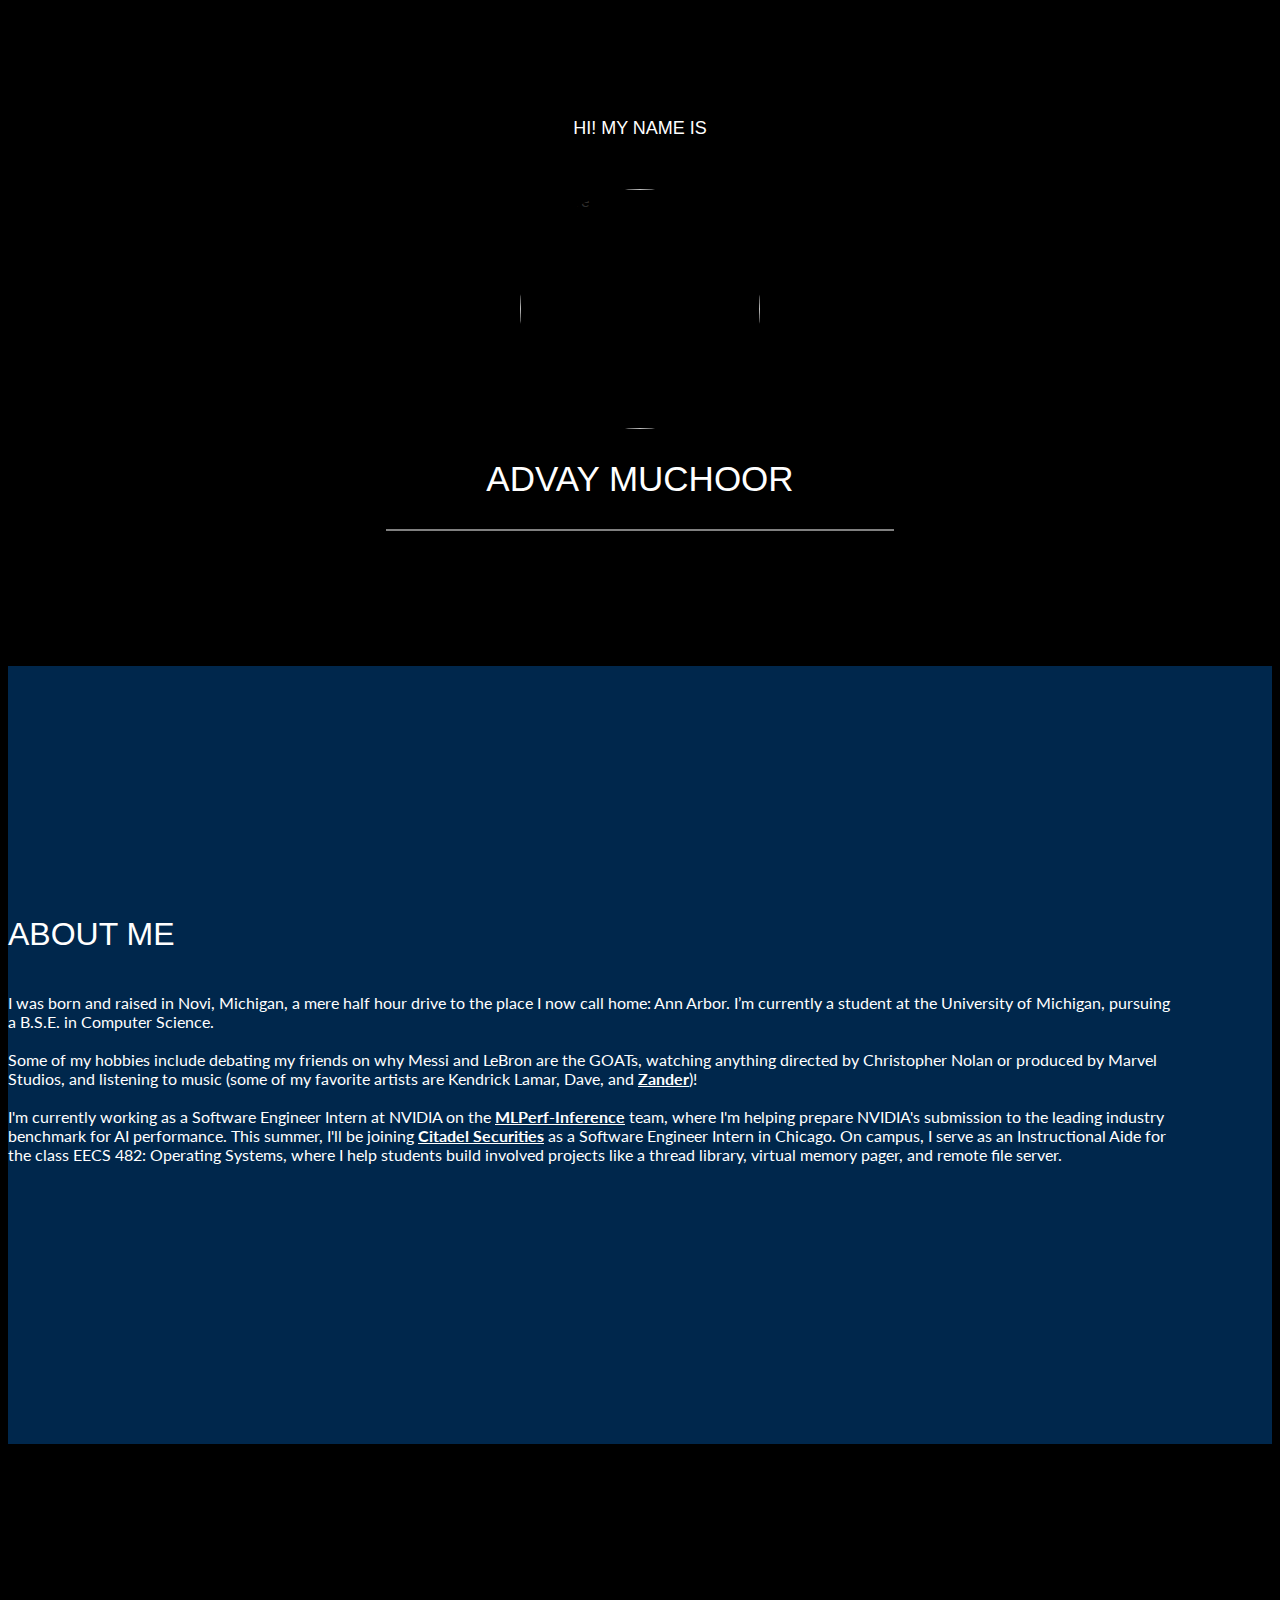
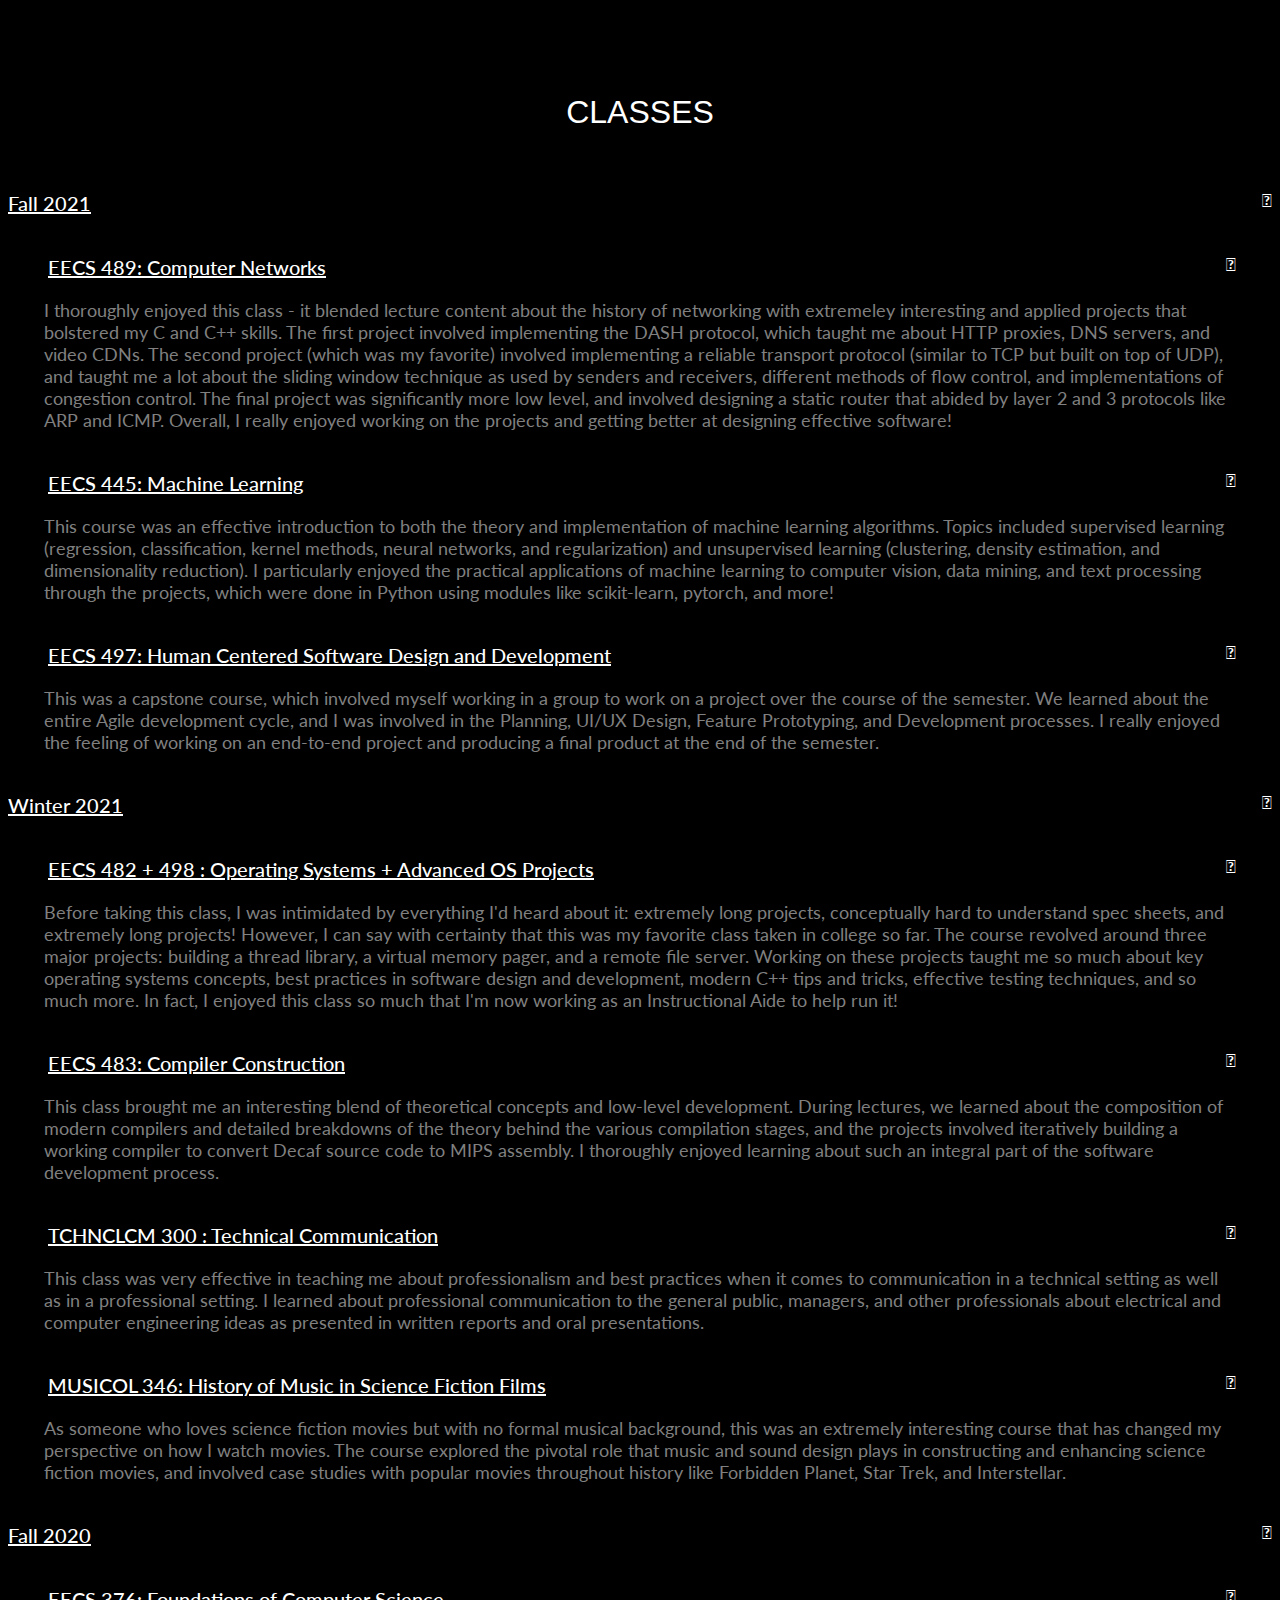
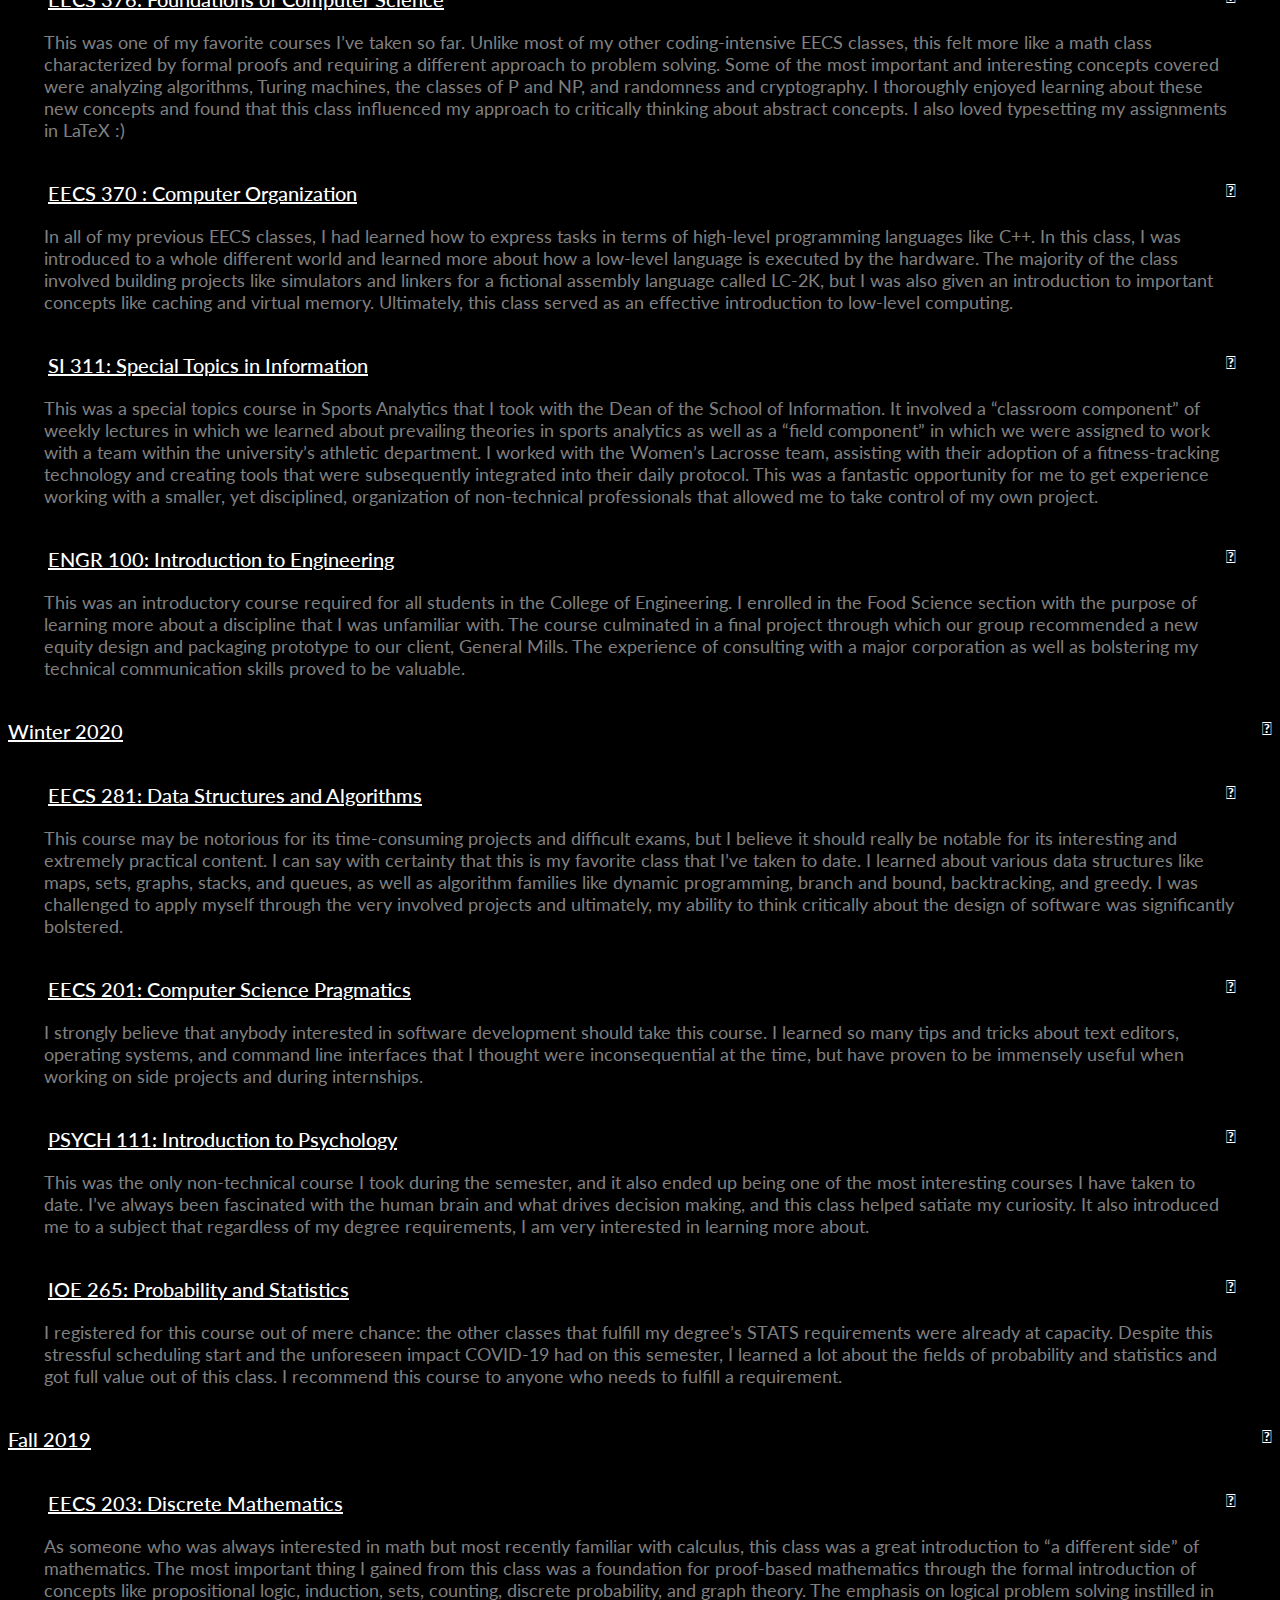
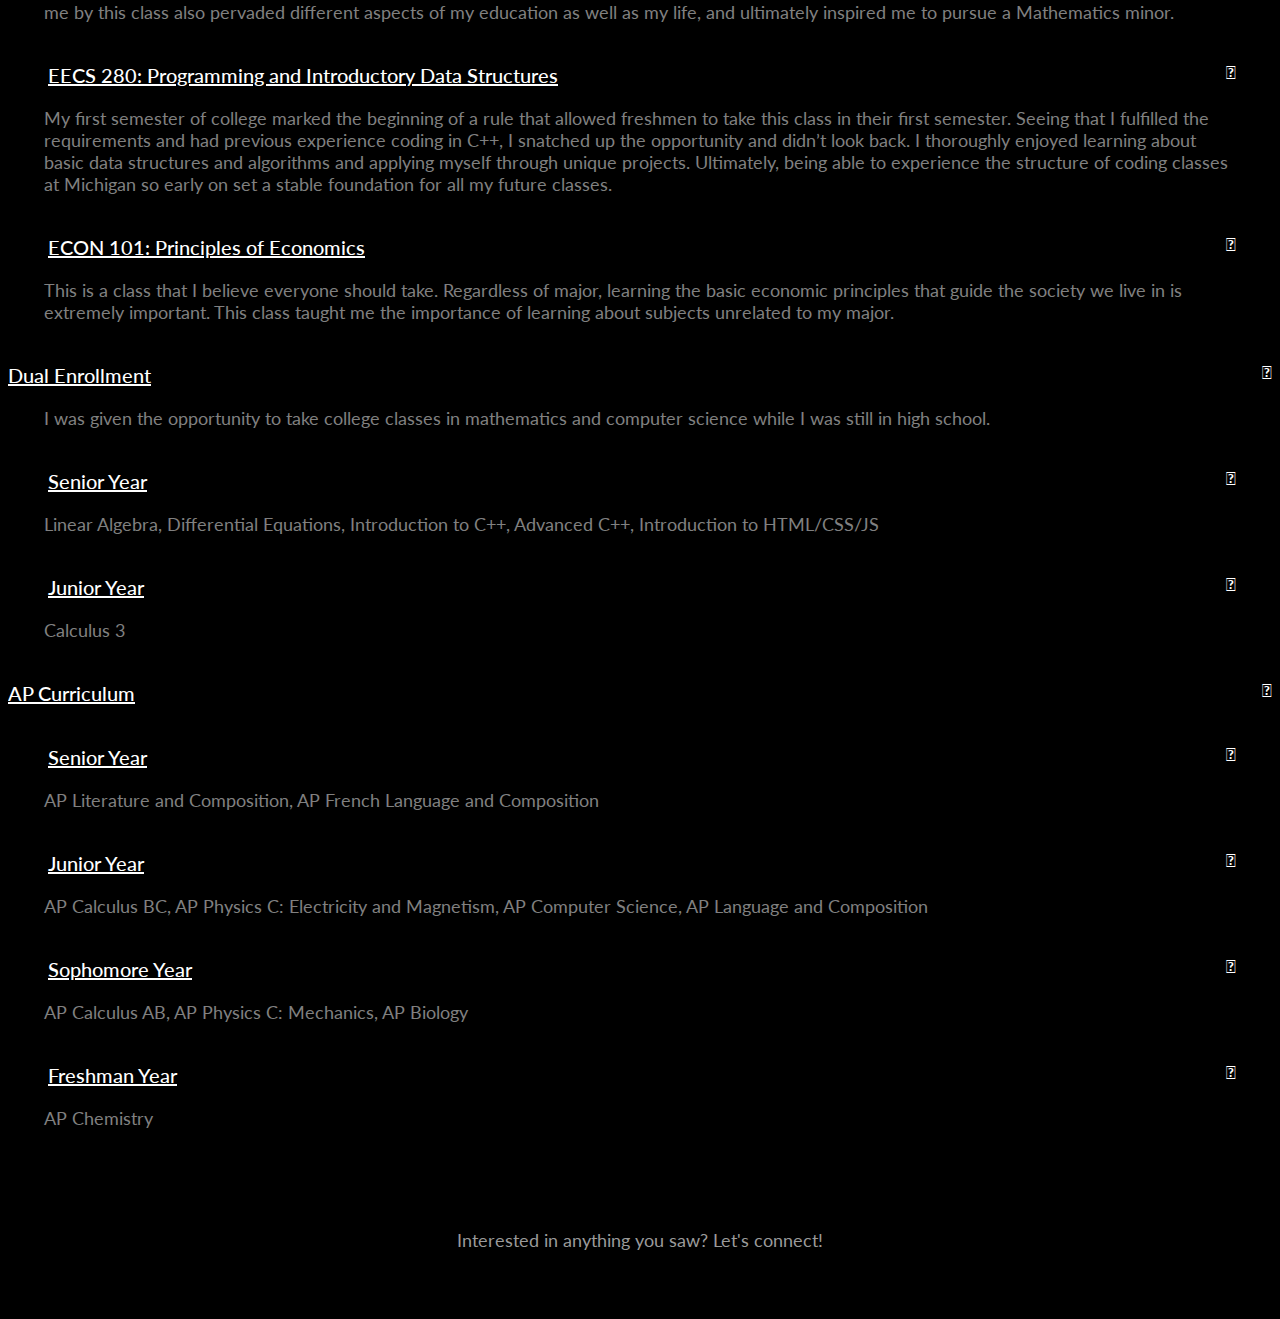
==== commit 250f2104: "Removed timeline section, modified about us, and added resume" ====
--- a/index.html
+++ b/index.html
@@ -57,7 +57,8 @@
                 <li><a class="link" id="email" href="mailto:advaym@umich.edu" target="_blank"><i class="fa fa-envelope-o fa-lg"></i></a></li>
                 <li><a class="link" id="linkedin" href="http://linkedin.com/in/advay-muchoor" target="_blank"><i class="fa fa-linkedin fa-lg"></i></a></li>
                 <li><a class="link" id="github" href="https://github.com/admuchoor" target="_blank"><i class="fa fa-github fa-lg"></i></a></li>
-            </ul>
+                <li><a class="link" id="resume" href="assets/Advay_Muchoor_Resume.pdf" target="_blank"><i class="fa fa-file-text-o fa-lg"></i></a></li>
+            </ul
         </div>
 
     </section>
@@ -75,72 +76,15 @@
                     
                     <br><br>Some of my hobbies include debating my friends on why Messi and LeBron are the GOATs, watching anything directed by Christopher Nolan or produced by Marvel Studios, and listening to music (some of my favorite artists are Kendrick Lamar, Dave, and <a href='https://open.spotify.com/artist/53zWDU5Qg96iAqYDFKbQPG?si=Sy1oYGfPThir381VQ05zzg' target="_blank">Zander</a>)!
 
+                    <br><br> I'm currently working as a Software Engineer Intern at NVIDIA on the <a href="https://www.nvidia.com/en-us/data-center/mlperf/" target-"_blank">MLPerf-Inference</a> team, where I'm helping prepare NVIDIA's submission to the leading industry benchmark for AI performance. This summer, I'll be joining <a href="https://www.citadelsecurities.com/" target="_blank">Citadel Securities</a> as a Software Engineer Intern in Chicago. On campus, I serve as an Instructional Aide for the class EECS 482: Operating Systems, where I help students build involved projects like a thread library, virtual memory pager, and remote file server.
+
                 </p>
             </div>
         </div>
     </section>
 
-    <!-- ======= Testimonials Section ======= -->
-    <!--
-  <section id="testimonials" class="testimonials">
-    <div class="container">
-    
-    <h3>EXPERIENCE</h3>
-
-    <h6>Work Experience</h6>
-  
-    <div class="row justify-content-center">
-        <div class="col-lg-8">
-            <div class="owl-carousel testimonials-carousel wow fadeInUp">
-                <div class="testimonial-item">
-                    <img src="assets/img/belvedere.png" class="testimonial-img" alt="">
-                    <h4>Software Engineering Intern <a href="https://www.belvederetrading.com" target="_blank">@ Belvedere Trading</a></h4>
-                    <h5>May 2021 - August 2021</h5>
-                    <p>Incoming Summer 2021 Intern</p>
-                </div>
-
-                <div class="testimonial-item">
-                    <img src="assets/img/pursu.jpeg" class="testimonial-img" alt="">
-                    <h4>Founding Team, Software Engineer <a href="http://www.pursu.dev" target="_blank">@ Pursu</a></h4>
-                    <h5>May 2020 - PRESENT</h5>
-                    <p>Building a tool that helps students organize their tech recruiting journey</p>
-                </div>
-
-                <div class="testimonial-item">
-                    <img src="assets/img/ihs_markit.png" class="testimonial-img" alt="">
-                    <h4>Data Analytics Intern <a href="https://www.ihsmarkit.com" target="_blank">@ IHS Markit</a></h4>
-                    <h5>June 2020 - July 2020</h5>
-                    <p>Built machine learning model to forecast consumer spending and performed detailed analysis of the EV industry</p>
-                </div>
-            </div>
-        </div>
-    </div>
-
-    <div class="spacing"></div>
-
-    <h6>Campus Experience</h6>
-
-    <div class="row">
-        <div class="col">
-            <div class="testimonial-item">
-                <img src="assets/img/michiganengineering.png" class="testimonial-img" alt="">
-                <h4>Course Grader <a href="https://www.engin.umich.edu/" target="_blank">@ U of M College of Engineering</a></h4>
-                <p>EECS 376: Foundations of Computer Science</p>
-            </div>
-        </div>
-        <div class="col">
-            <div class="testimonial-item">
-                <img src="assets/img/michiganathletics.png" class="testimonial-img" alt="">
-                <h4>Software Developer <a href="https://www.mlive.com/wolverines/2018/01/a_tiny_wearable_device_is_a_ga.html" target="_blank">@ U of M Athletic Department</a></h4>
-                <p>Created tools to help aid coaches in decision-making related to player wearable data</p>
-            </div>  
-        </div>
-    </div>
-    </section><!-- End Testimonials Section -->
-
     <!-- =======  Timeline ======= -->
-
-    <section id="timeline">
+    <!-- <section id="timeline">
         <div class="container">
 
         <h3>TIMELINE</h3>
@@ -301,7 +245,7 @@
             <script src="assets/js/timeline.js"></script>
             </div>
         </div>
-    </section>
+    </section> -->
 
     <!-- =======  Projects ======= -->
     <!--
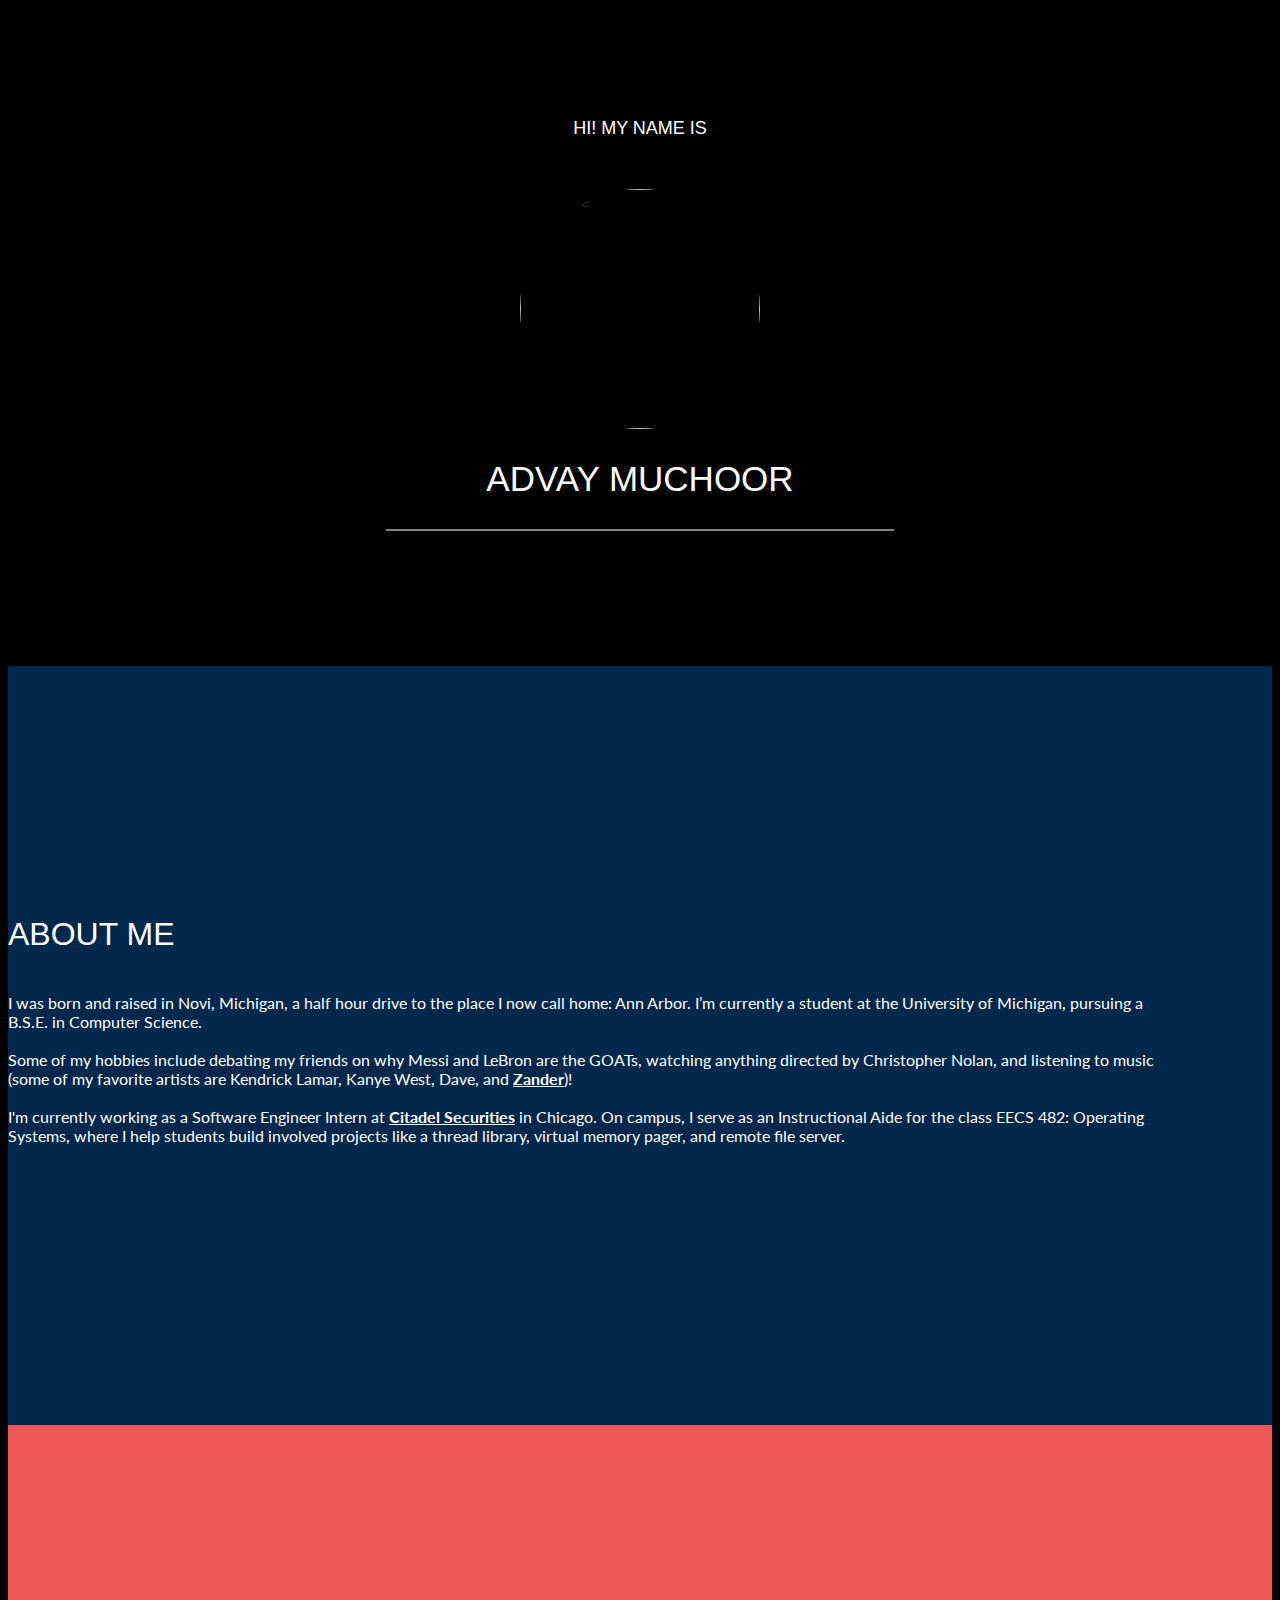
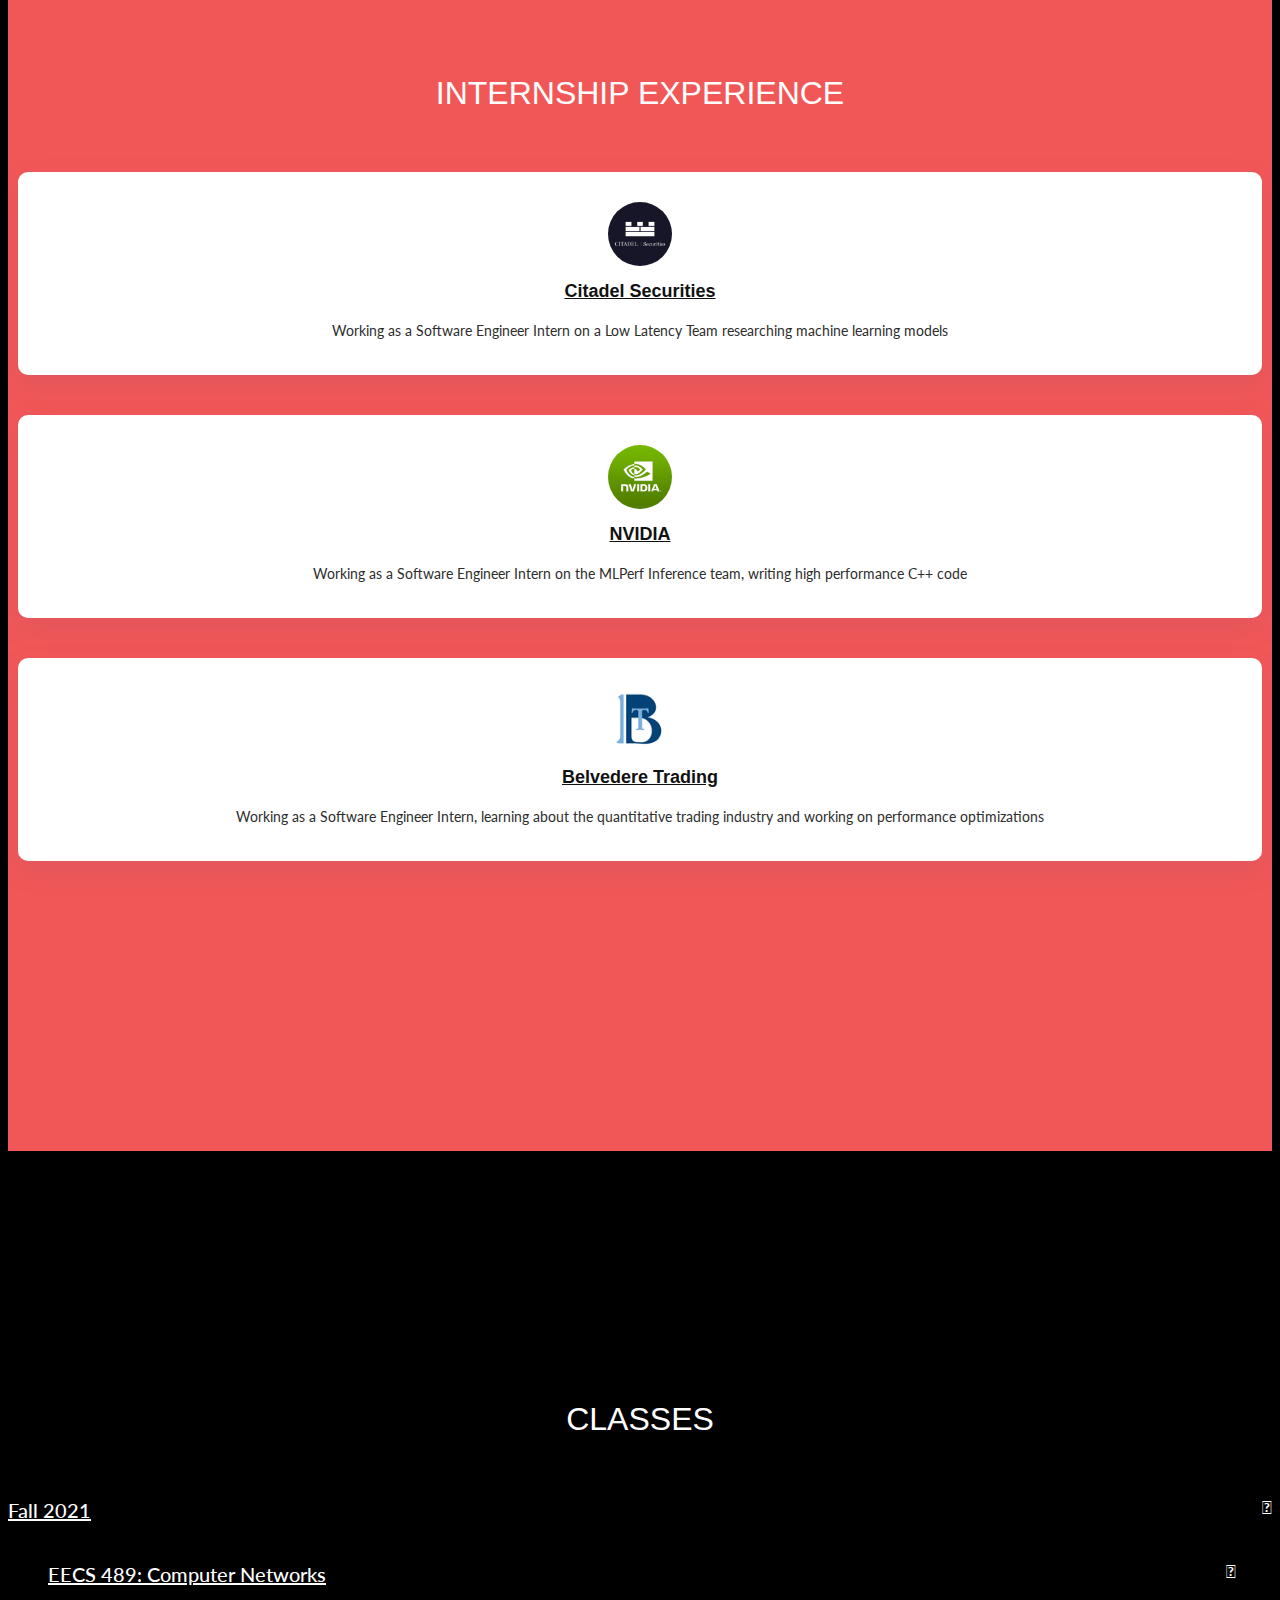
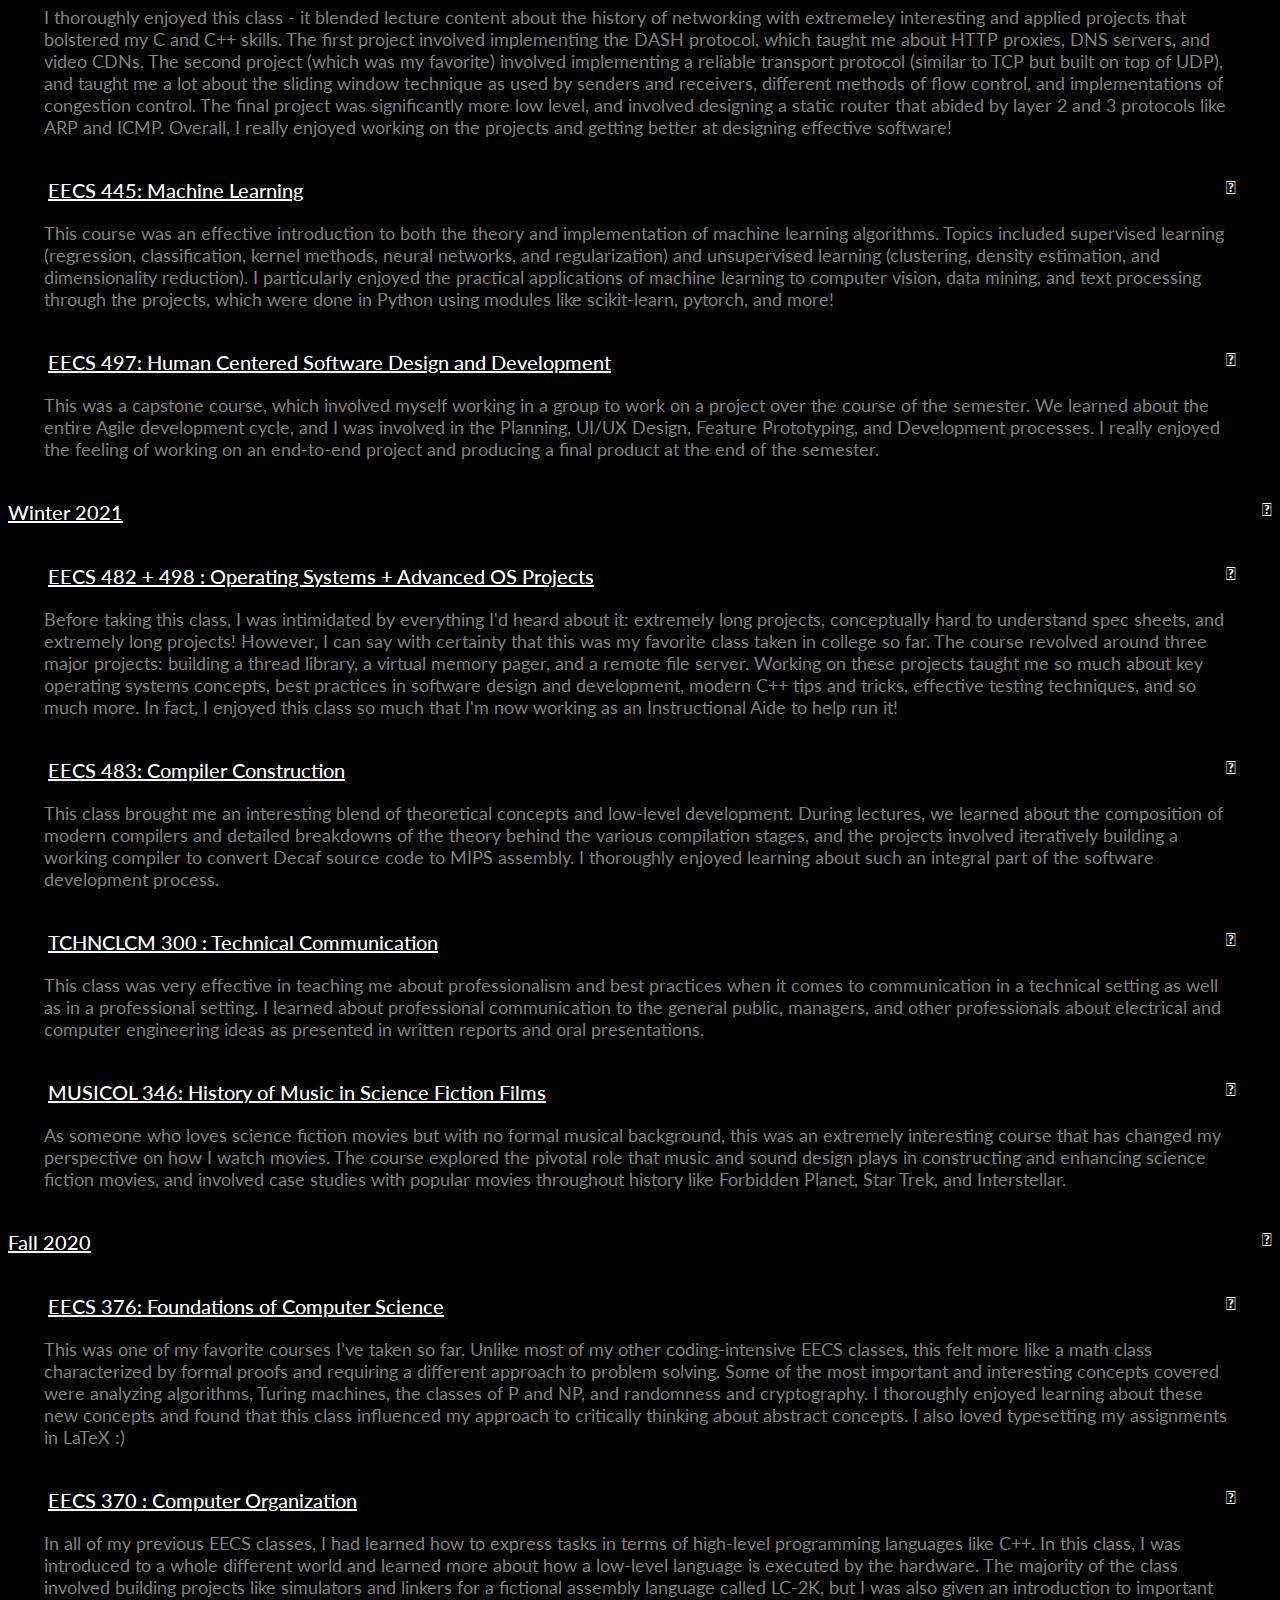
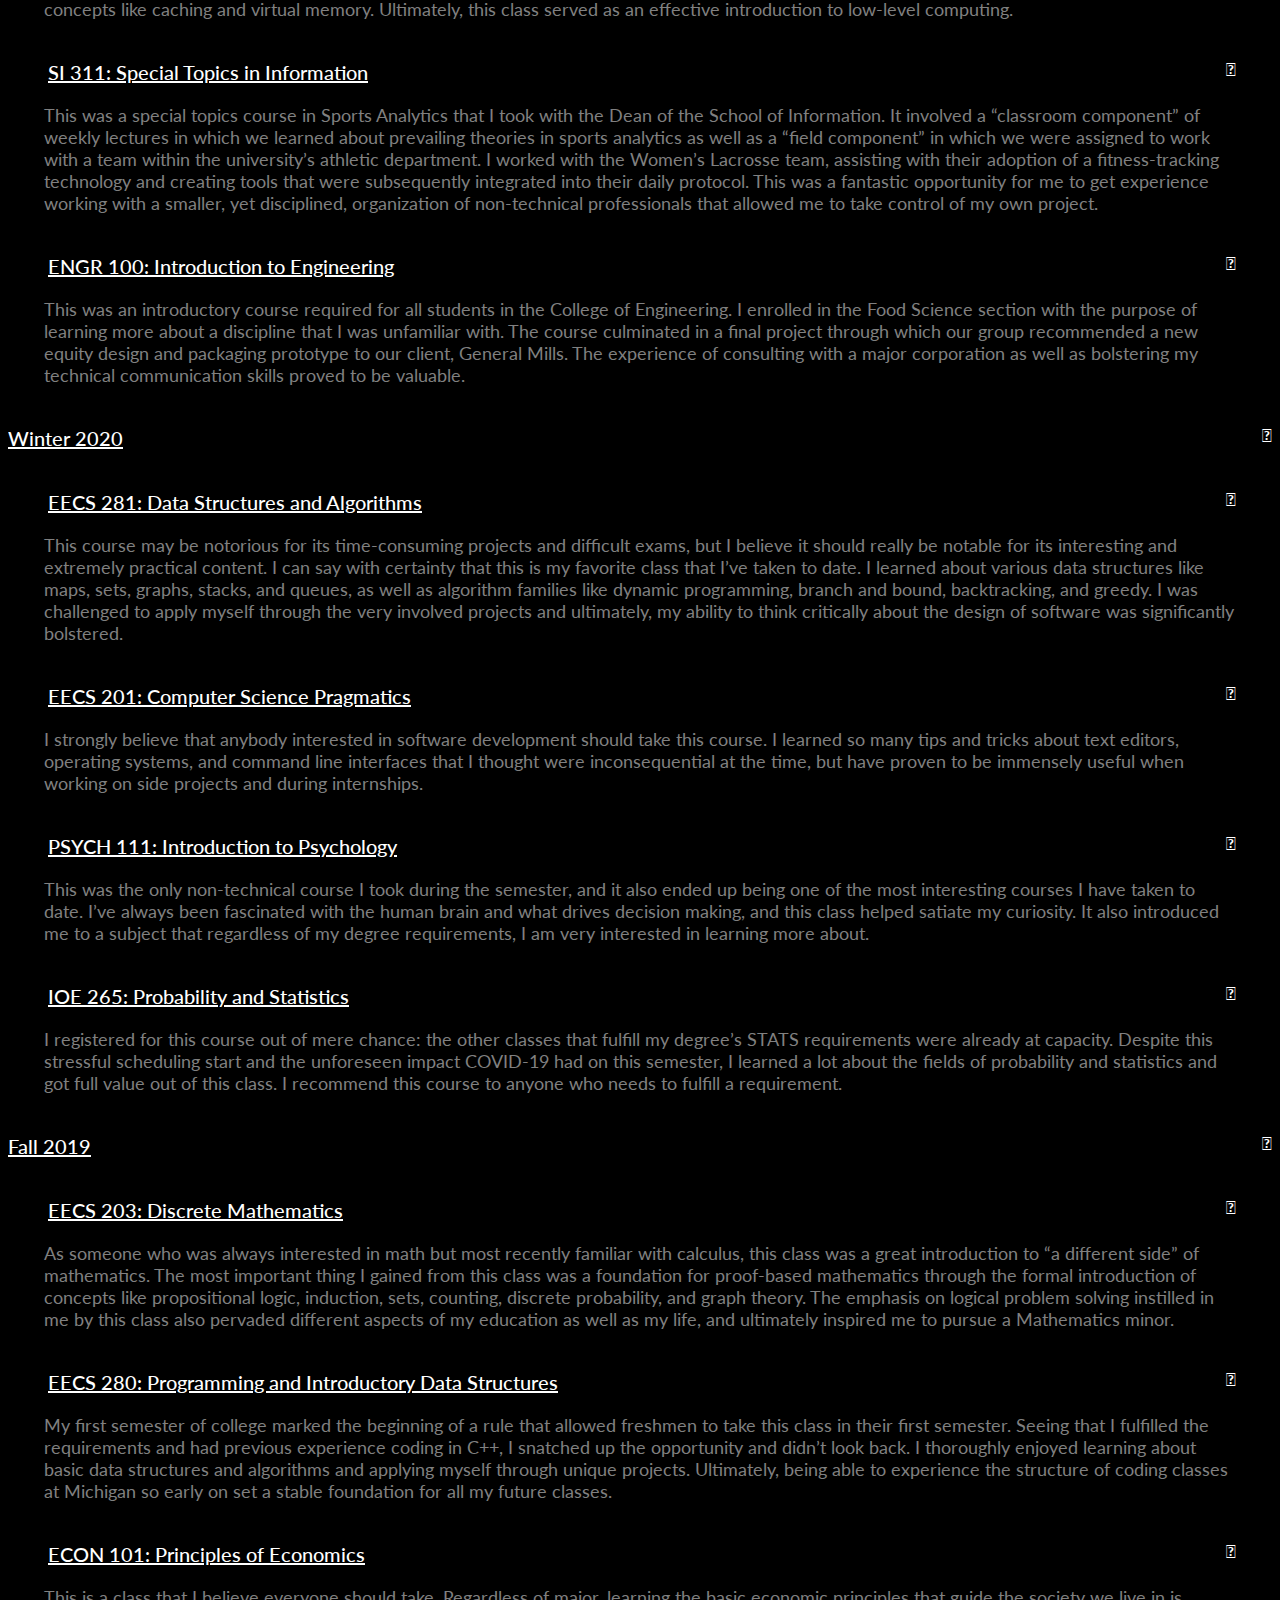
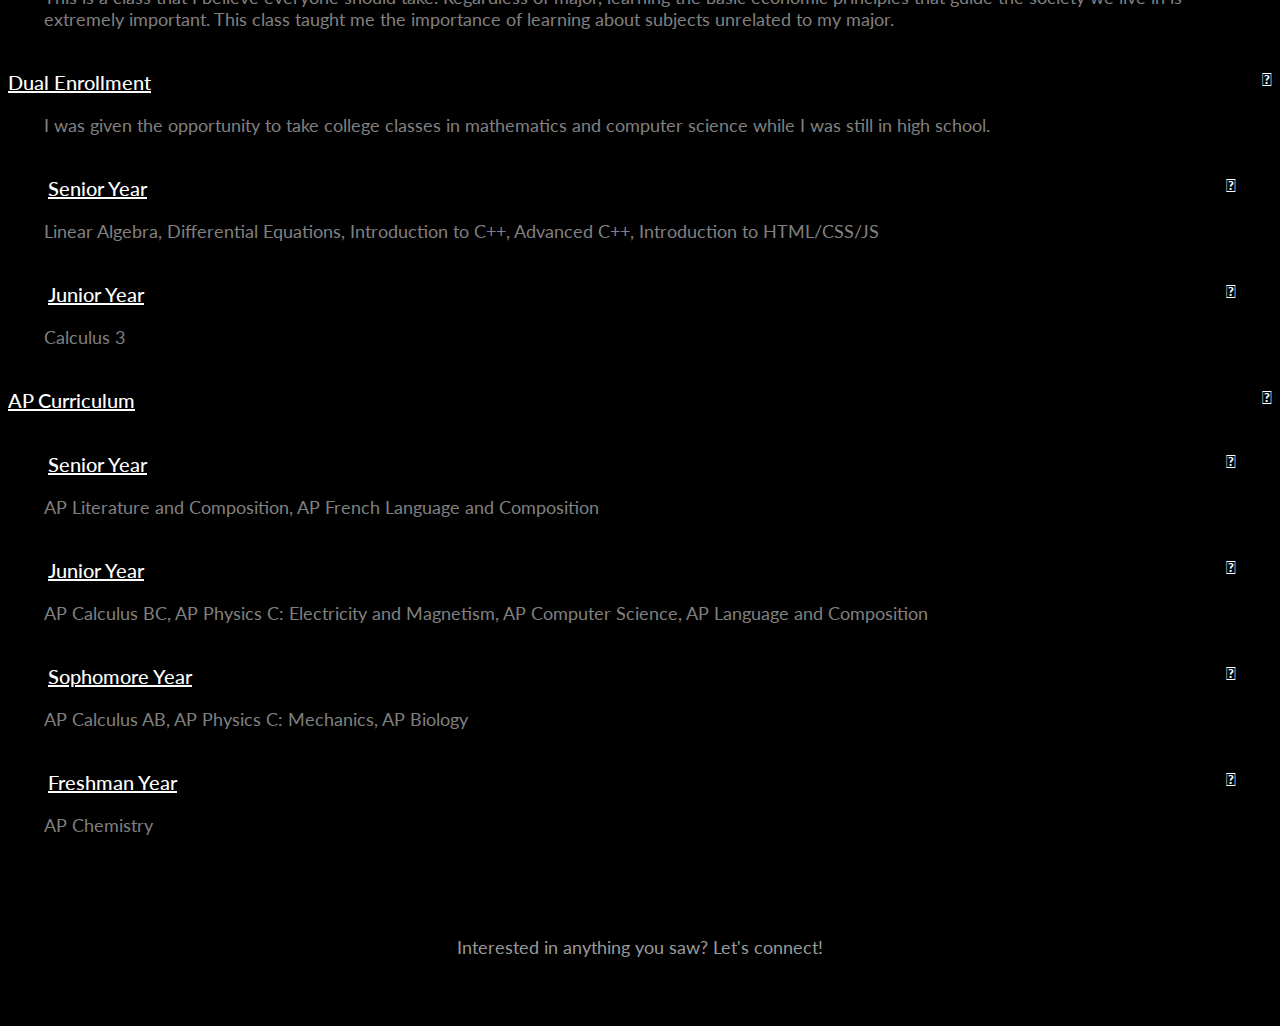
==== commit 1ddb6769: "Updated experience and about us sections" ====
--- a/index.html
+++ b/index.html
@@ -72,11 +72,11 @@
             <div class="col-lg-5 home-about-right">
                 <h3>ABOUT ME</font></h6>
                 <p>
-                    I was born and raised in Novi, Michigan, a mere half hour drive to the place I now call home: Ann Arbor. I’m currently a student at the University of Michigan, pursuing a B.S.E. in Computer Science.
+                    I was born and raised in Novi, Michigan, a half hour drive to the place I now call home: Ann Arbor. I’m currently a student at the University of Michigan, pursuing a B.S.E. in Computer Science.
                     
-                    <br><br>Some of my hobbies include debating my friends on why Messi and LeBron are the GOATs, watching anything directed by Christopher Nolan or produced by Marvel Studios, and listening to music (some of my favorite artists are Kendrick Lamar, Dave, and <a href='https://open.spotify.com/artist/53zWDU5Qg96iAqYDFKbQPG?si=Sy1oYGfPThir381VQ05zzg' target="_blank">Zander</a>)!
-
-                    <br><br> I'm currently working as a Software Engineer Intern at NVIDIA on the <a href="https://www.nvidia.com/en-us/data-center/mlperf/" target-"_blank">MLPerf-Inference</a> team, where I'm helping prepare NVIDIA's submission to the leading industry benchmark for AI performance. This summer, I'll be joining <a href="https://www.citadelsecurities.com/" target="_blank">Citadel Securities</a> as a Software Engineer Intern in Chicago. On campus, I serve as an Instructional Aide for the class EECS 482: Operating Systems, where I help students build involved projects like a thread library, virtual memory pager, and remote file server.
+                    <br><br>Some of my hobbies include debating my friends on why Messi and LeBron are the GOATs, watching anything directed by Christopher Nolan, and listening to music (some of my favorite artists are Kendrick Lamar, Kanye West, Dave, and <a href='https://open.spotify.com/artist/53zWDU5Qg96iAqYDFKbQPG?si=Sy1oYGfPThir381VQ05zzg' target="_blank">Zander</a>)!
+
+                    <br><br> I'm currently working as a Software Engineer Intern at <a href="https://www.citadelsecurities.com/" target="_blank">Citadel Securities</a> in Chicago. On campus, I serve as an Instructional Aide for the class EECS 482: Operating Systems, where I help students build involved projects like a thread library, virtual memory pager, and remote file server.
 
                 </p>
             </div>
@@ -248,13 +248,43 @@
     </section> -->
 
     <!-- =======  Projects ======= -->
-    <!--
     <section id="projects" class="projects">
         <div class="container">
     
-        <h3>PROJECTS</h3>
+        <h3>INTERNSHIP EXPERIENCE</h3>
+         <div class="row">
     
-          <div class="row">
+            <div class="col-md-6 col-lg-4" data-wow-duration="1.4s">
+              <div class="box">
+                <div class="img"> <img src="assets/img/citadel_securities.jpeg"> </div>
+                <h4 class="title"><a href='https://citadelsecurities.com' target="_blank">Citadel Securities</a></h4>
+                <p>
+                    Working as a Software Engineer Intern on a Low Latency Team researching machine learning models
+                </p>
+              </div>
+            </div>
+
+            <div class="col-md-6 col-lg-4" data-wow-duration="1.4s">
+              <div class="box">
+                <div class="img"> <img src="assets/img/nvidia.png"> </div>
+                <h4 class="title"><a href='https://www.nvidia.com/en-us/data-center/resources/mlperf-benchmarks/' target="_blank">NVIDIA</a></h4>
+                <p>
+                    Working as a Software Engineer Intern on the MLPerf Inference team, writing high performance C++ code
+                </p>
+              </div>
+            </div>
+
+                <div class="col-md-6 col-lg-4" data-wow-duration="1.4s">
+              <div class="box">
+                <div class="img"> <img src="assets/img/belvedere_trading.png"> </div>
+                <h4 class="title"><a href='https://belvederetrading.com' target="_blank">Belvedere Trading</a></h4>
+                <p>
+                    Working as a Software Engineer Intern, learning about the quantitative trading industry and working on performance optimizations
+                </p>
+              </div>
+            </div>
+
+          <!-- <div class="row">
     
             <div class="col-md-6 col-lg-4" data-wow-duration="1.4s">
               <div class="box">
@@ -285,10 +315,9 @@
                     </p>
                 </div>
             </div>
-          </div>
+          </div> -->
         </div>
       </section>
-      -->
 
     <!-- Classes Section-->
     <section id="faq">
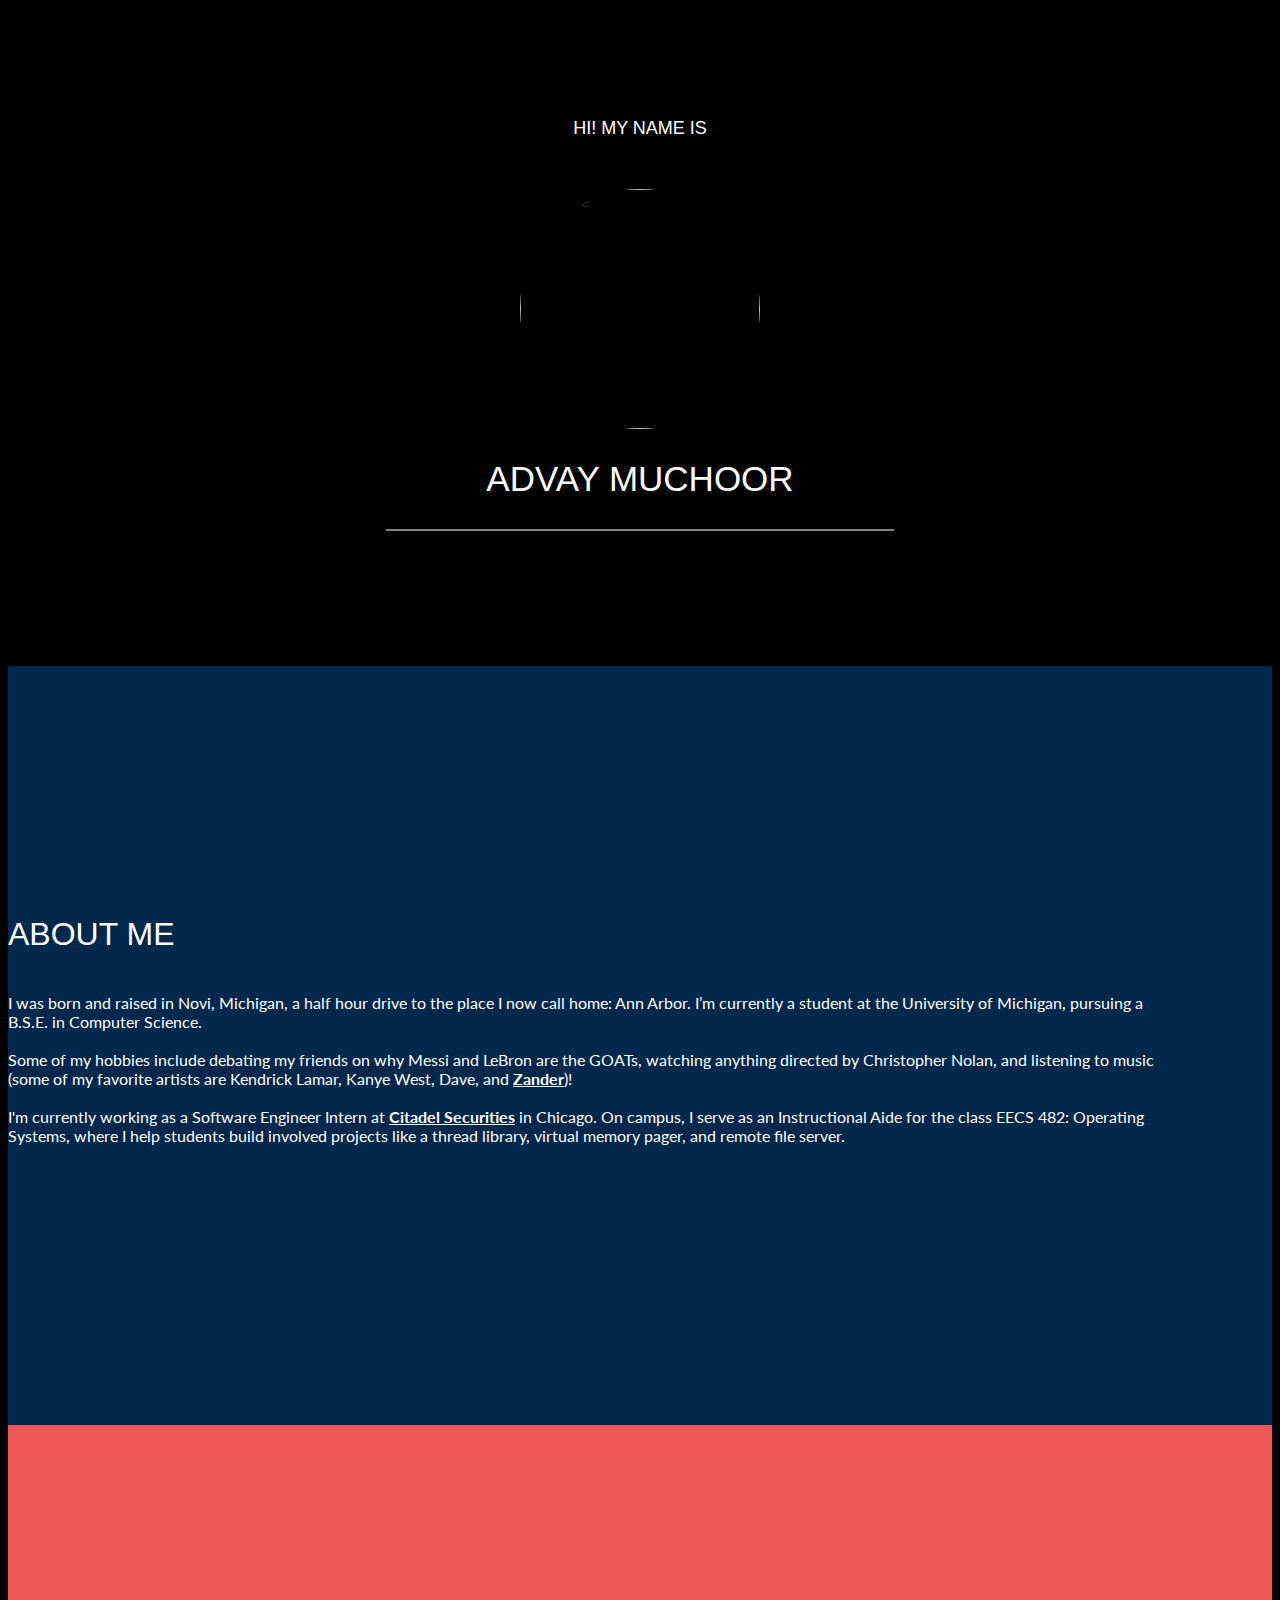
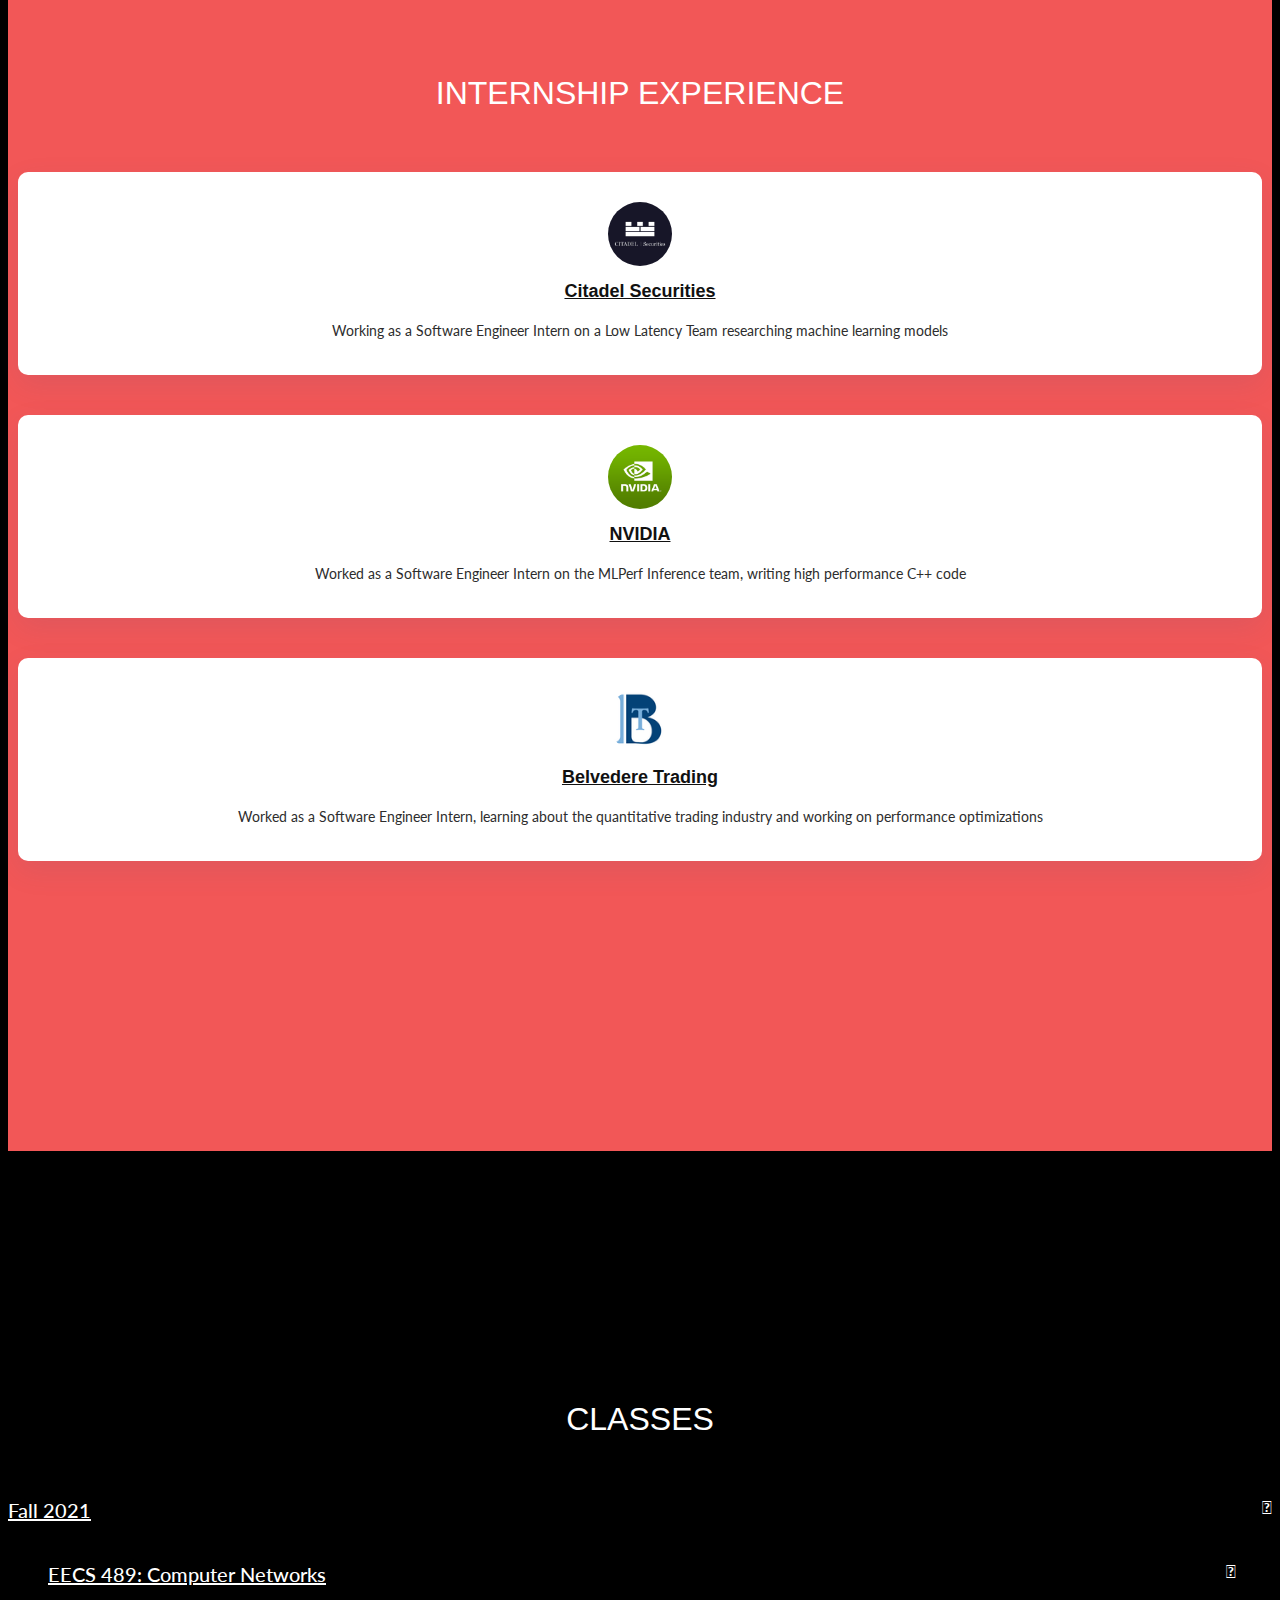
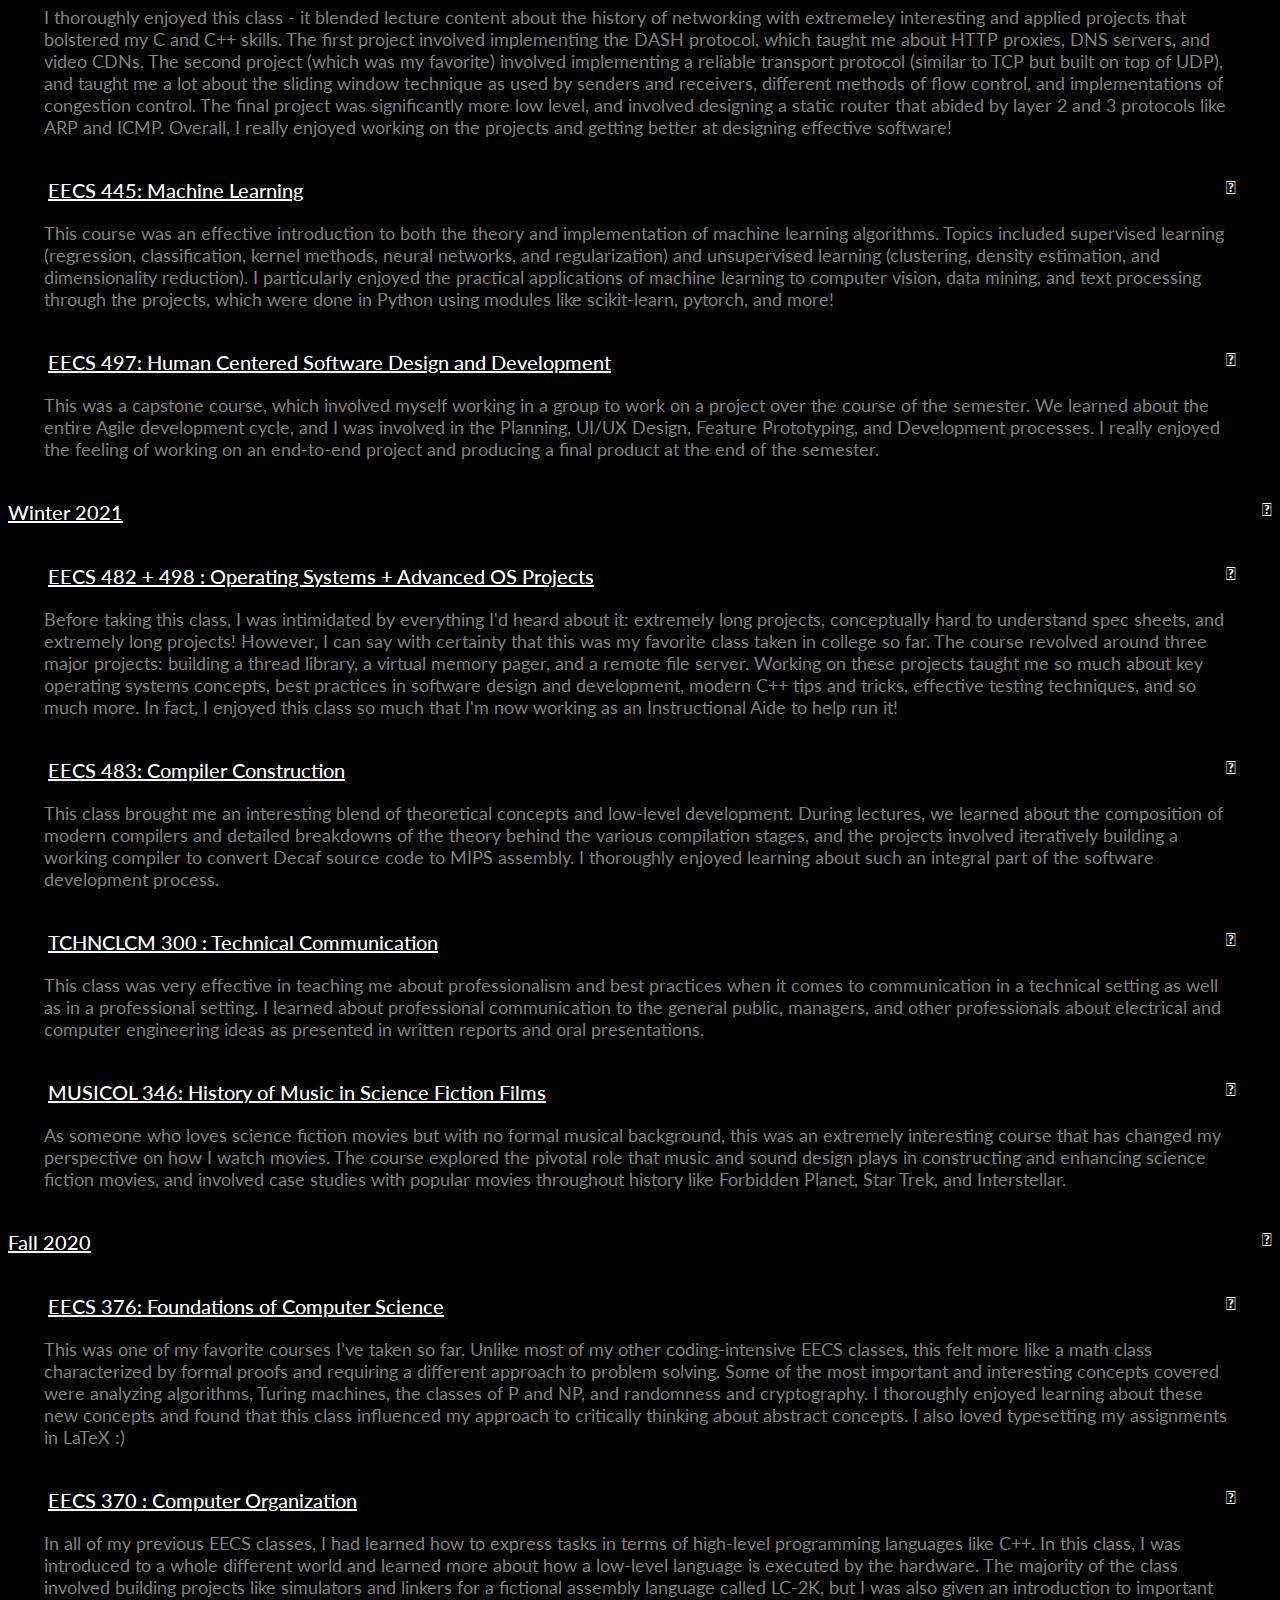
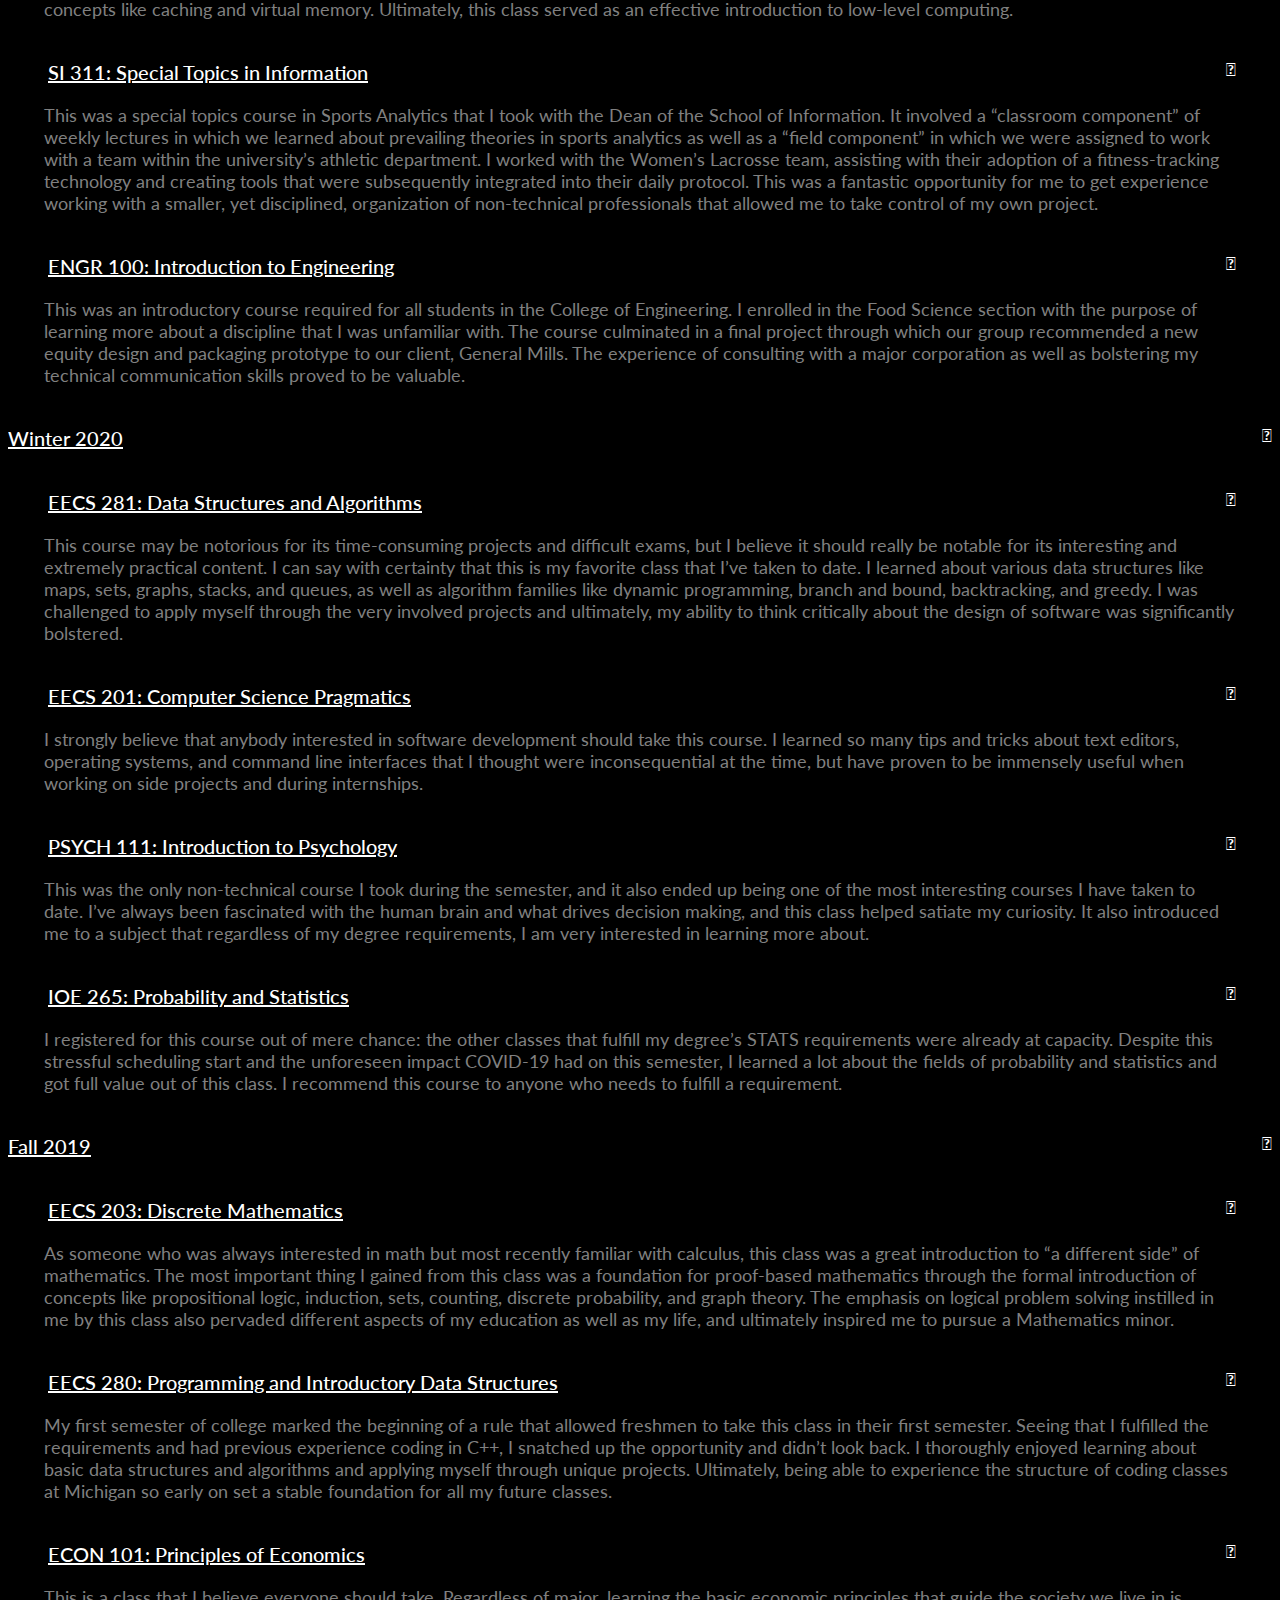
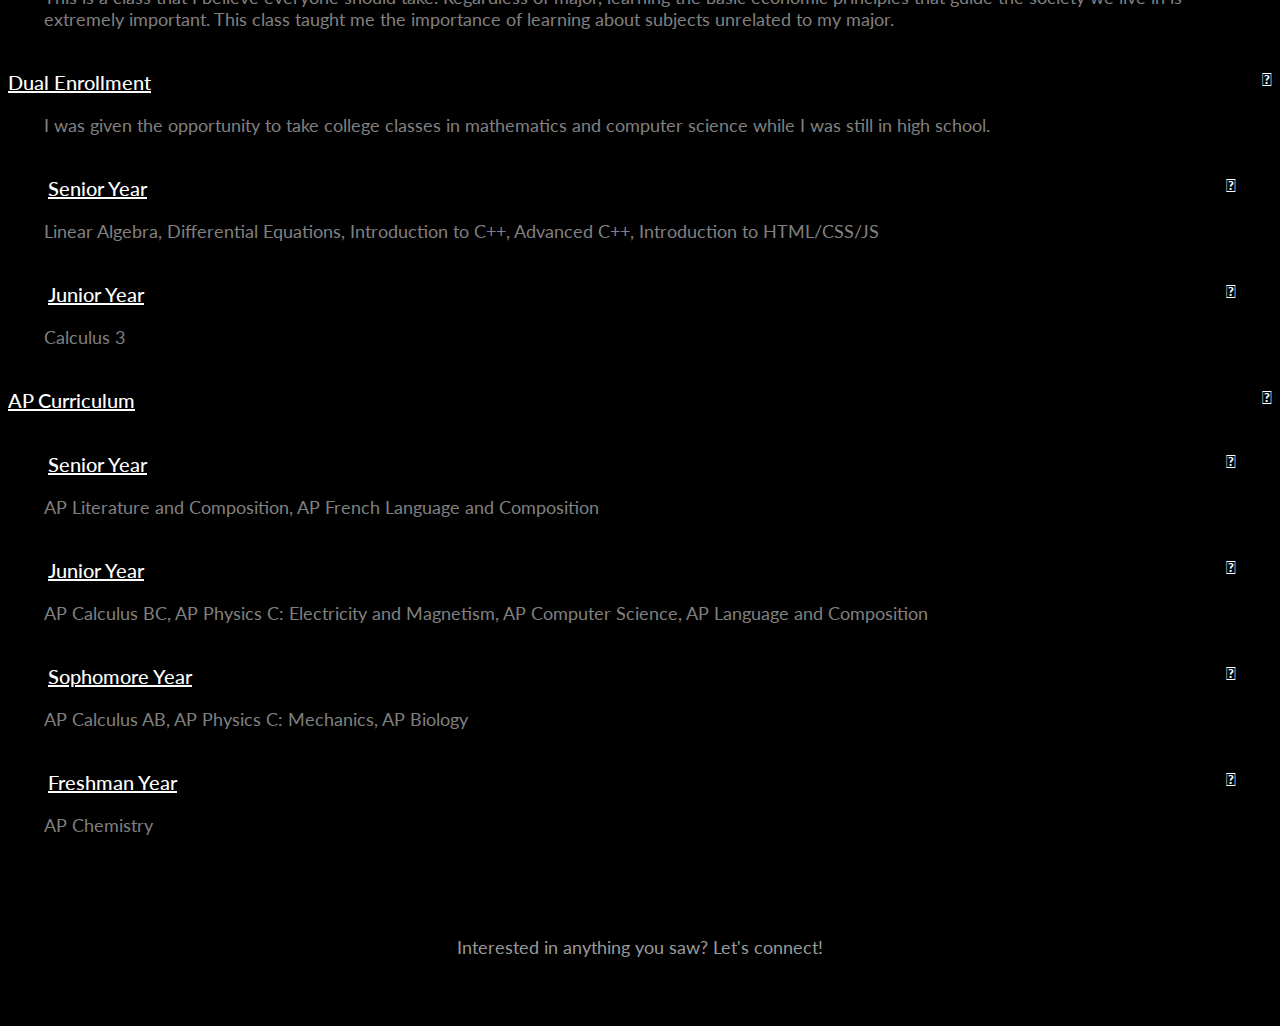
==== commit ffdf3266: "Uploaded new resume" ====
--- a/index.html
+++ b/index.html
@@ -269,7 +269,7 @@
                 <div class="img"> <img src="assets/img/nvidia.png"> </div>
                 <h4 class="title"><a href='https://www.nvidia.com/en-us/data-center/resources/mlperf-benchmarks/' target="_blank">NVIDIA</a></h4>
                 <p>
-                    Working as a Software Engineer Intern on the MLPerf Inference team, writing high performance C++ code
+                    Worked as a Software Engineer Intern on the MLPerf Inference team, writing high performance C++ code
                 </p>
               </div>
             </div>
@@ -279,7 +279,7 @@
                 <div class="img"> <img src="assets/img/belvedere_trading.png"> </div>
                 <h4 class="title"><a href='https://belvederetrading.com' target="_blank">Belvedere Trading</a></h4>
                 <p>
-                    Working as a Software Engineer Intern, learning about the quantitative trading industry and working on performance optimizations
+                    Worked as a Software Engineer Intern, learning about the quantitative trading industry and working on performance optimizations
                 </p>
               </div>
             </div>
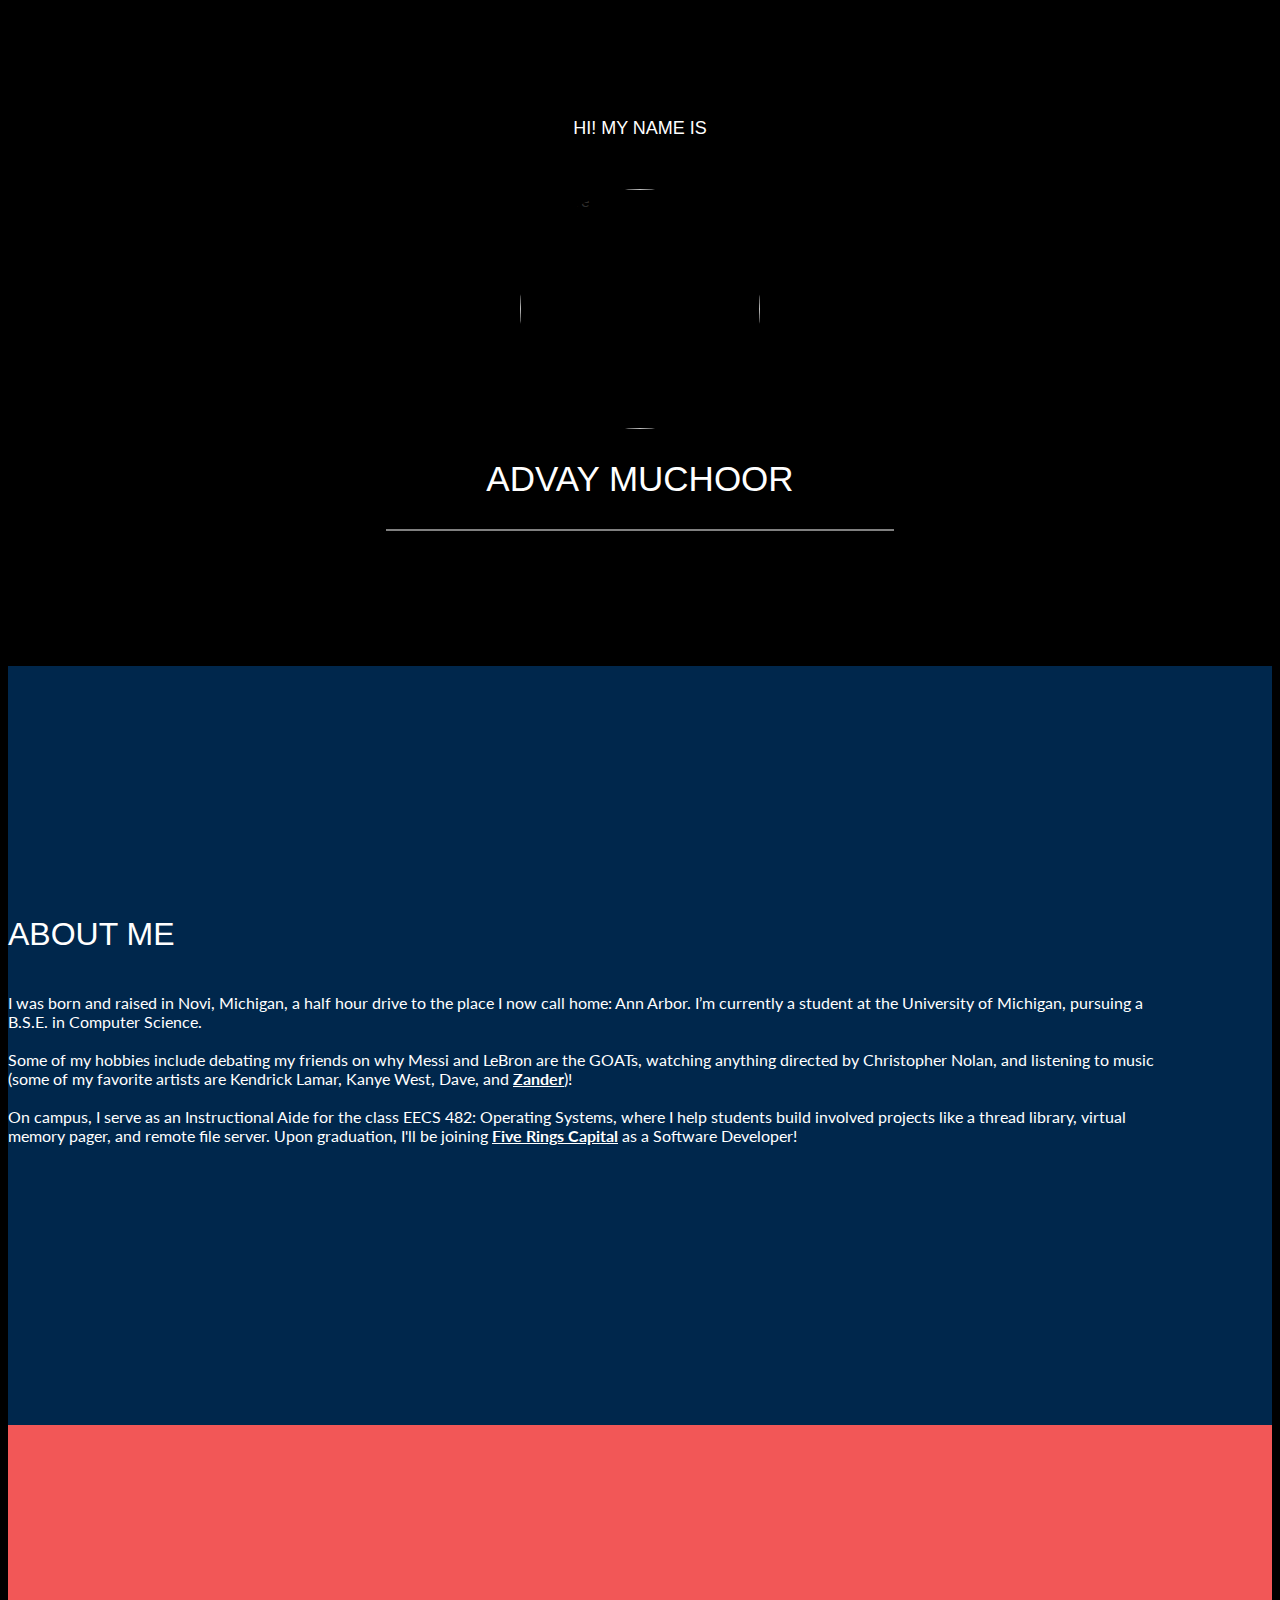
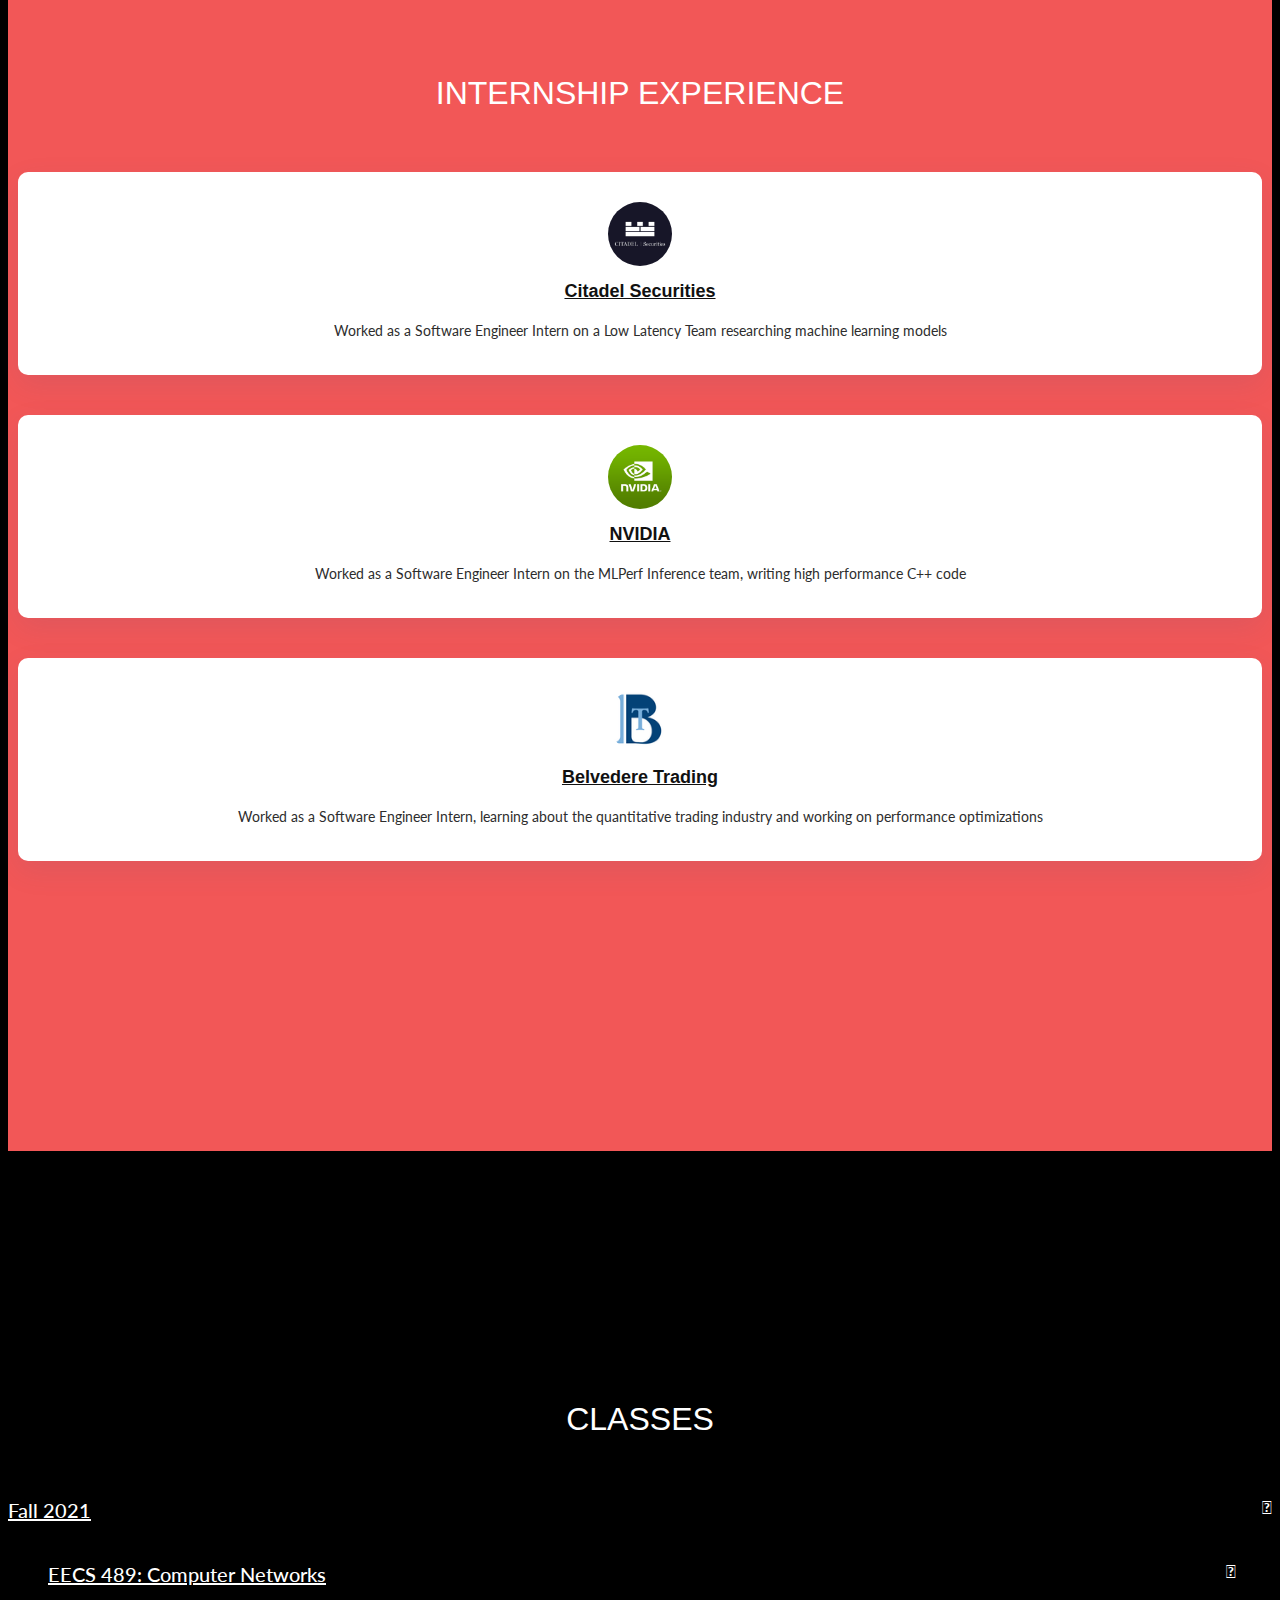
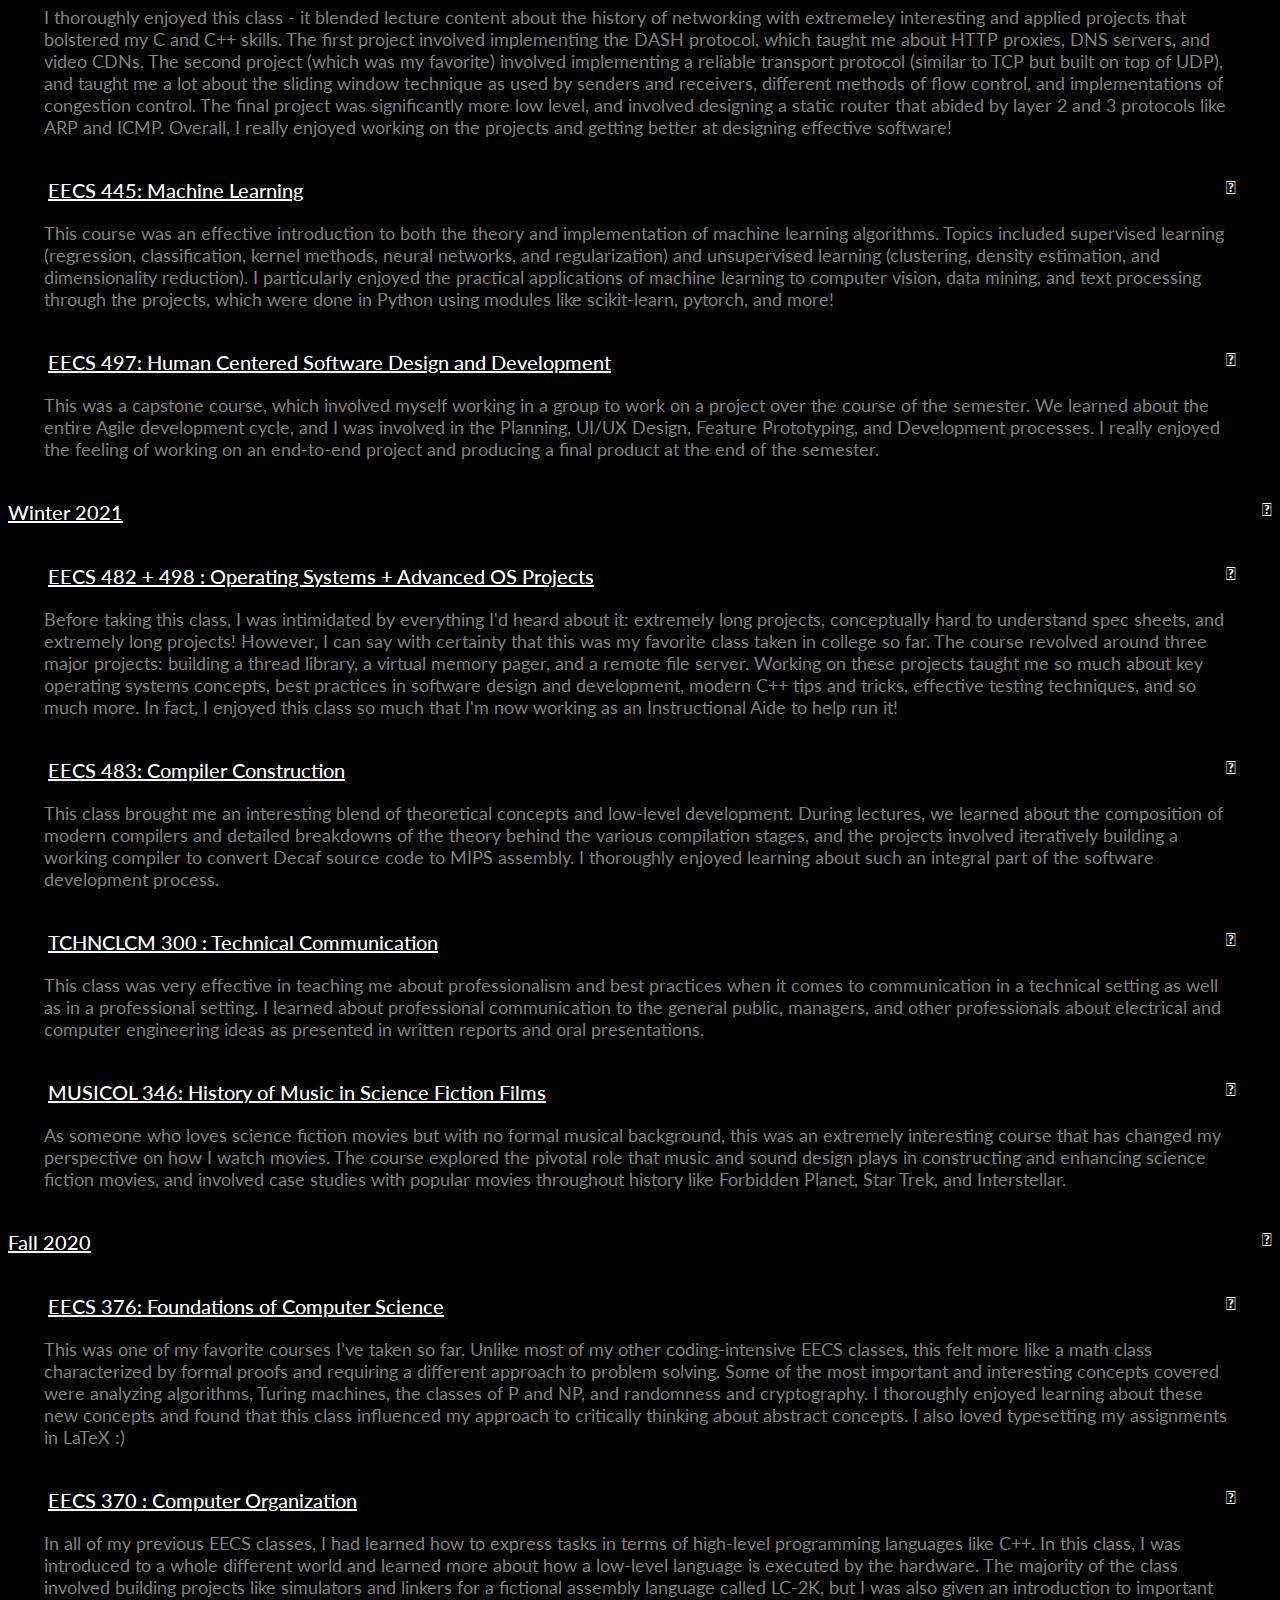
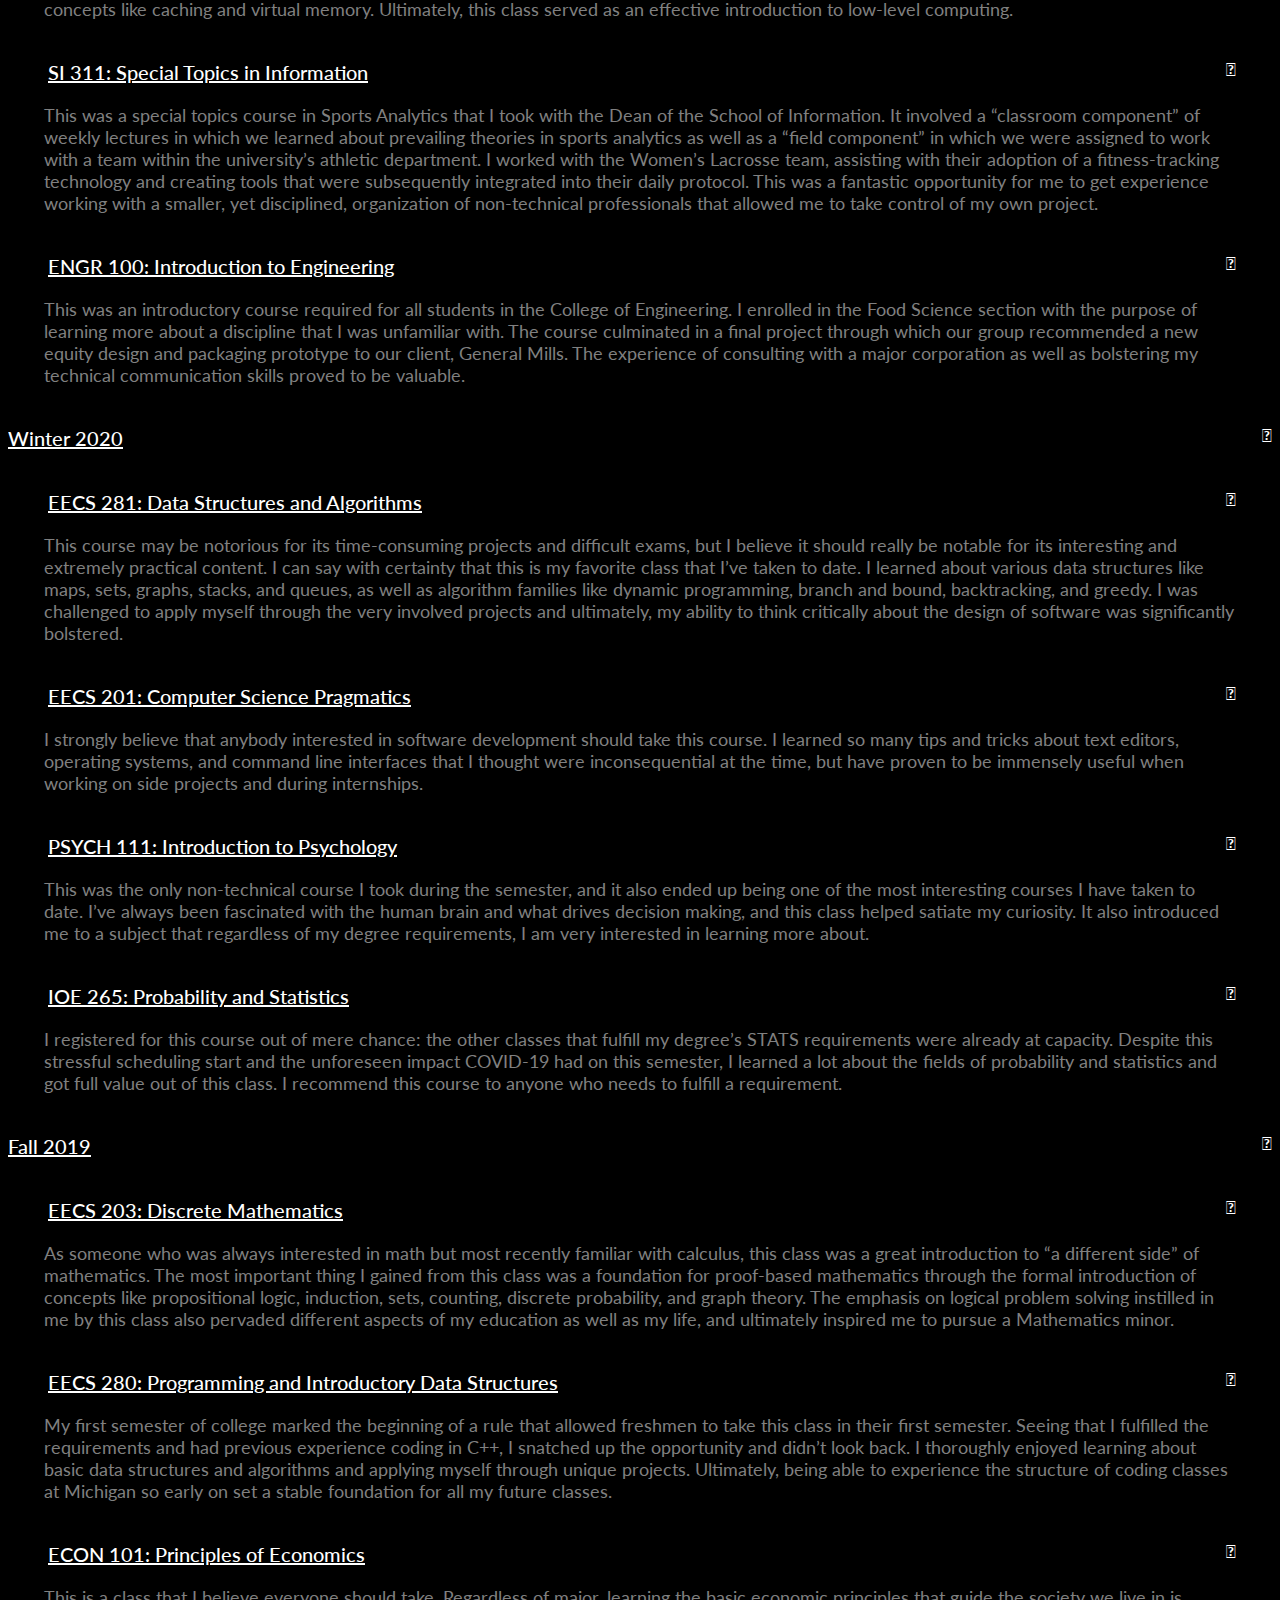
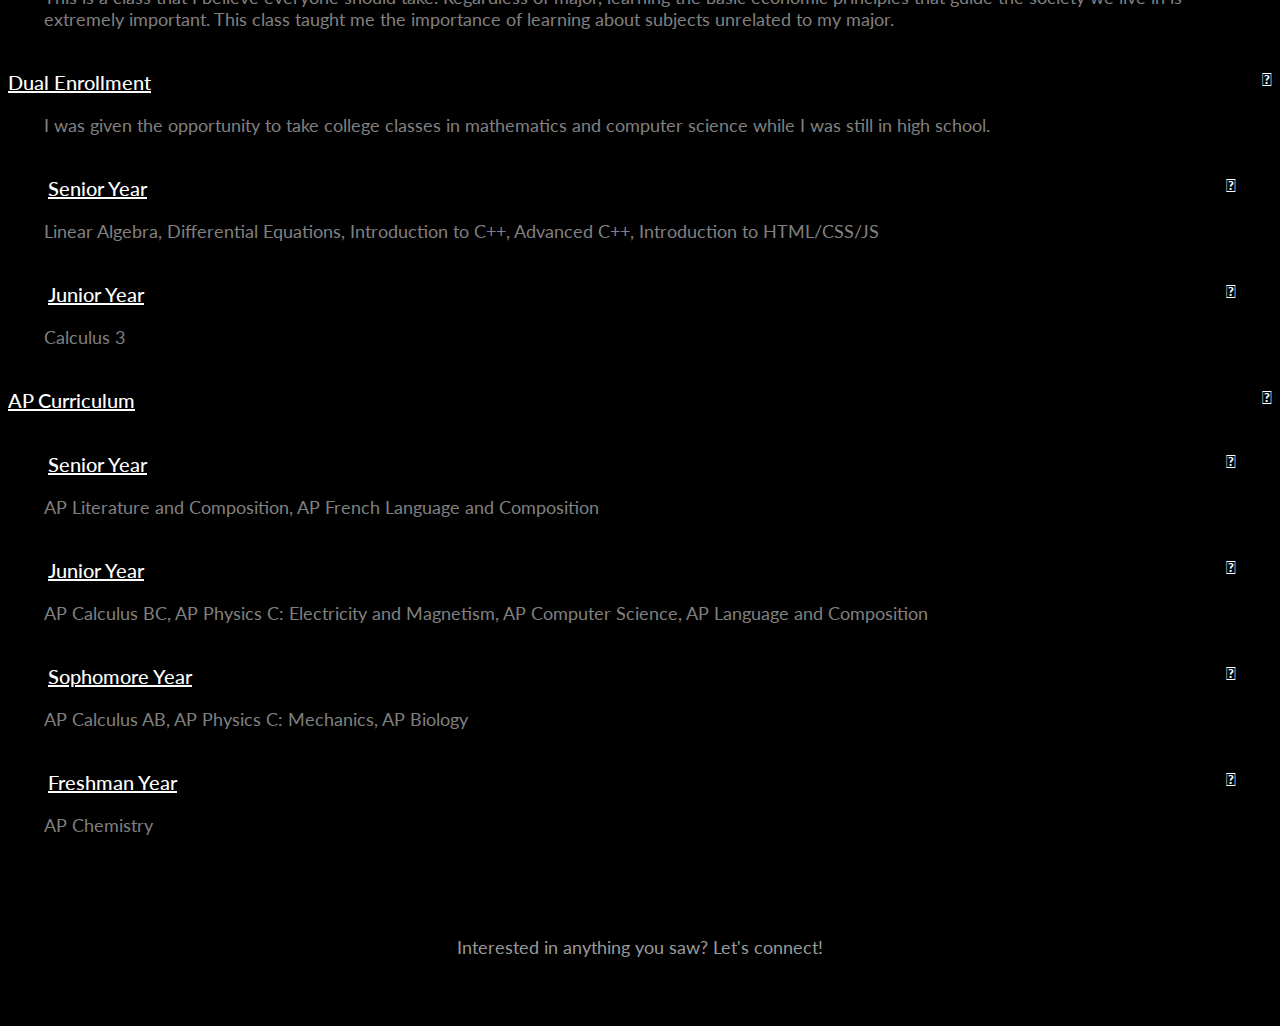
==== commit 3beeacbe: "Incoming @ Five Rings about us" ====
--- a/index.html
+++ b/index.html
@@ -76,7 +76,7 @@
                     
                     <br><br>Some of my hobbies include debating my friends on why Messi and LeBron are the GOATs, watching anything directed by Christopher Nolan, and listening to music (some of my favorite artists are Kendrick Lamar, Kanye West, Dave, and <a href='https://open.spotify.com/artist/53zWDU5Qg96iAqYDFKbQPG?si=Sy1oYGfPThir381VQ05zzg' target="_blank">Zander</a>)!
 
-                    <br><br> I'm currently working as a Software Engineer Intern at <a href="https://www.citadelsecurities.com/" target="_blank">Citadel Securities</a> in Chicago. On campus, I serve as an Instructional Aide for the class EECS 482: Operating Systems, where I help students build involved projects like a thread library, virtual memory pager, and remote file server.
+                    <br><br> On campus, I serve as an Instructional Aide for the class EECS 482: Operating Systems, where I help students build involved projects like a thread library, virtual memory pager, and remote file server. Upon graduation, I'll be joining <a href='https://fiverings.com' target="_blank">Five Rings Capital</a> as a Software Developer!
 
                 </p>
             </div>
@@ -259,7 +259,7 @@
                 <div class="img"> <img src="assets/img/citadel_securities.jpeg"> </div>
                 <h4 class="title"><a href='https://citadelsecurities.com' target="_blank">Citadel Securities</a></h4>
                 <p>
-                    Working as a Software Engineer Intern on a Low Latency Team researching machine learning models
+                    Worked as a Software Engineer Intern on a Low Latency Team researching machine learning models
                 </p>
               </div>
             </div>
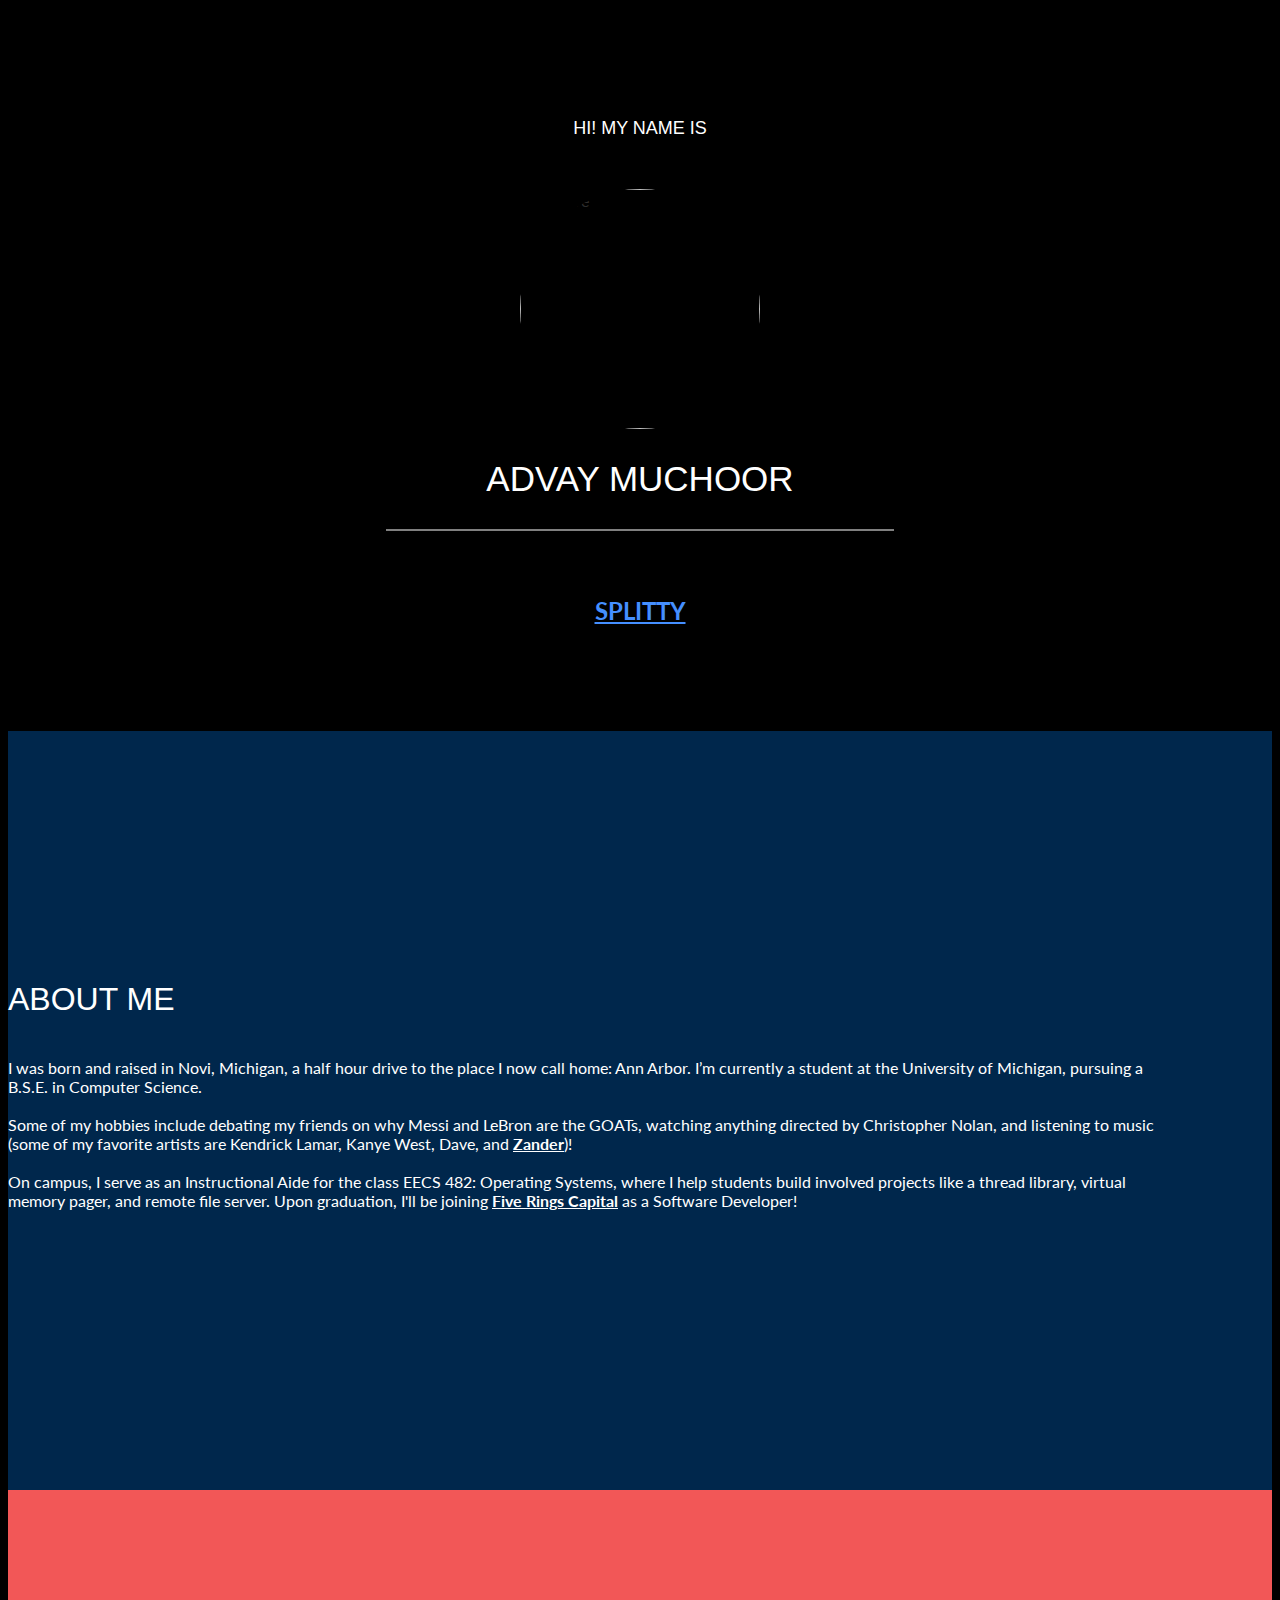
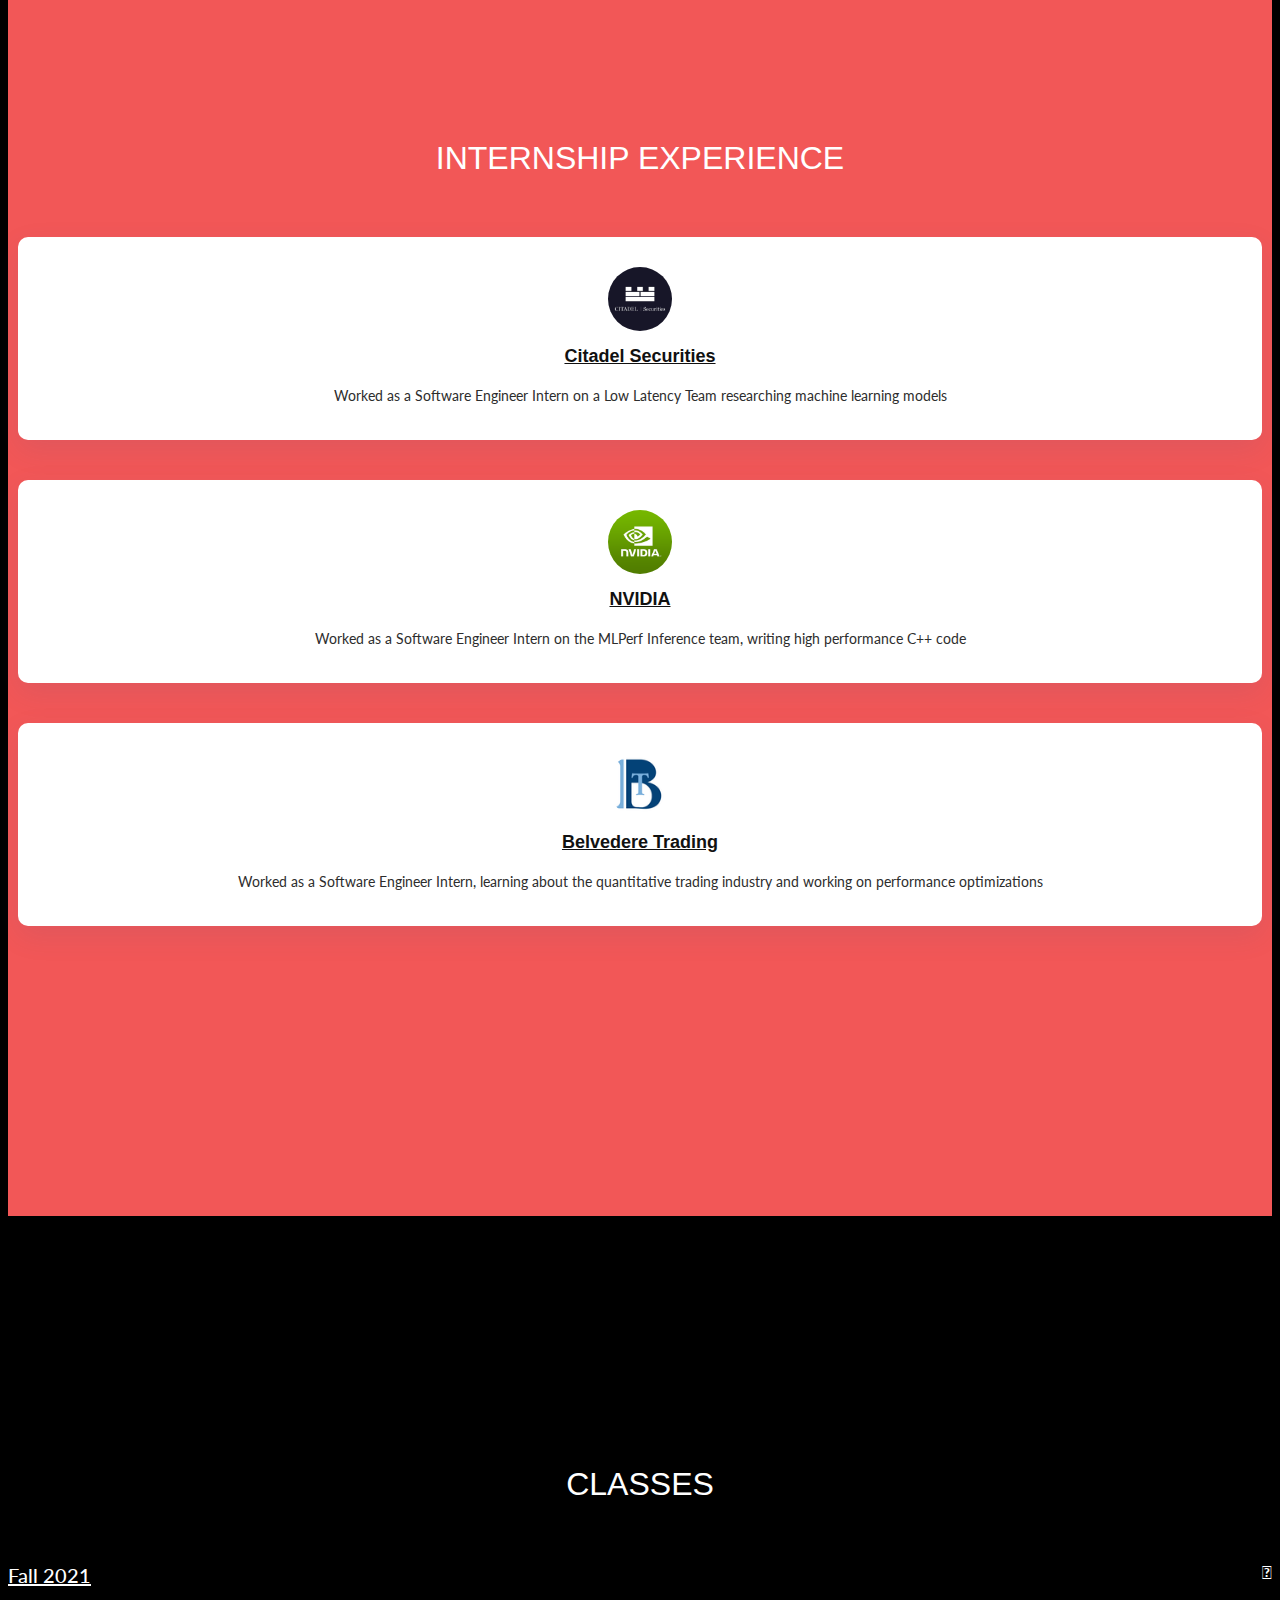
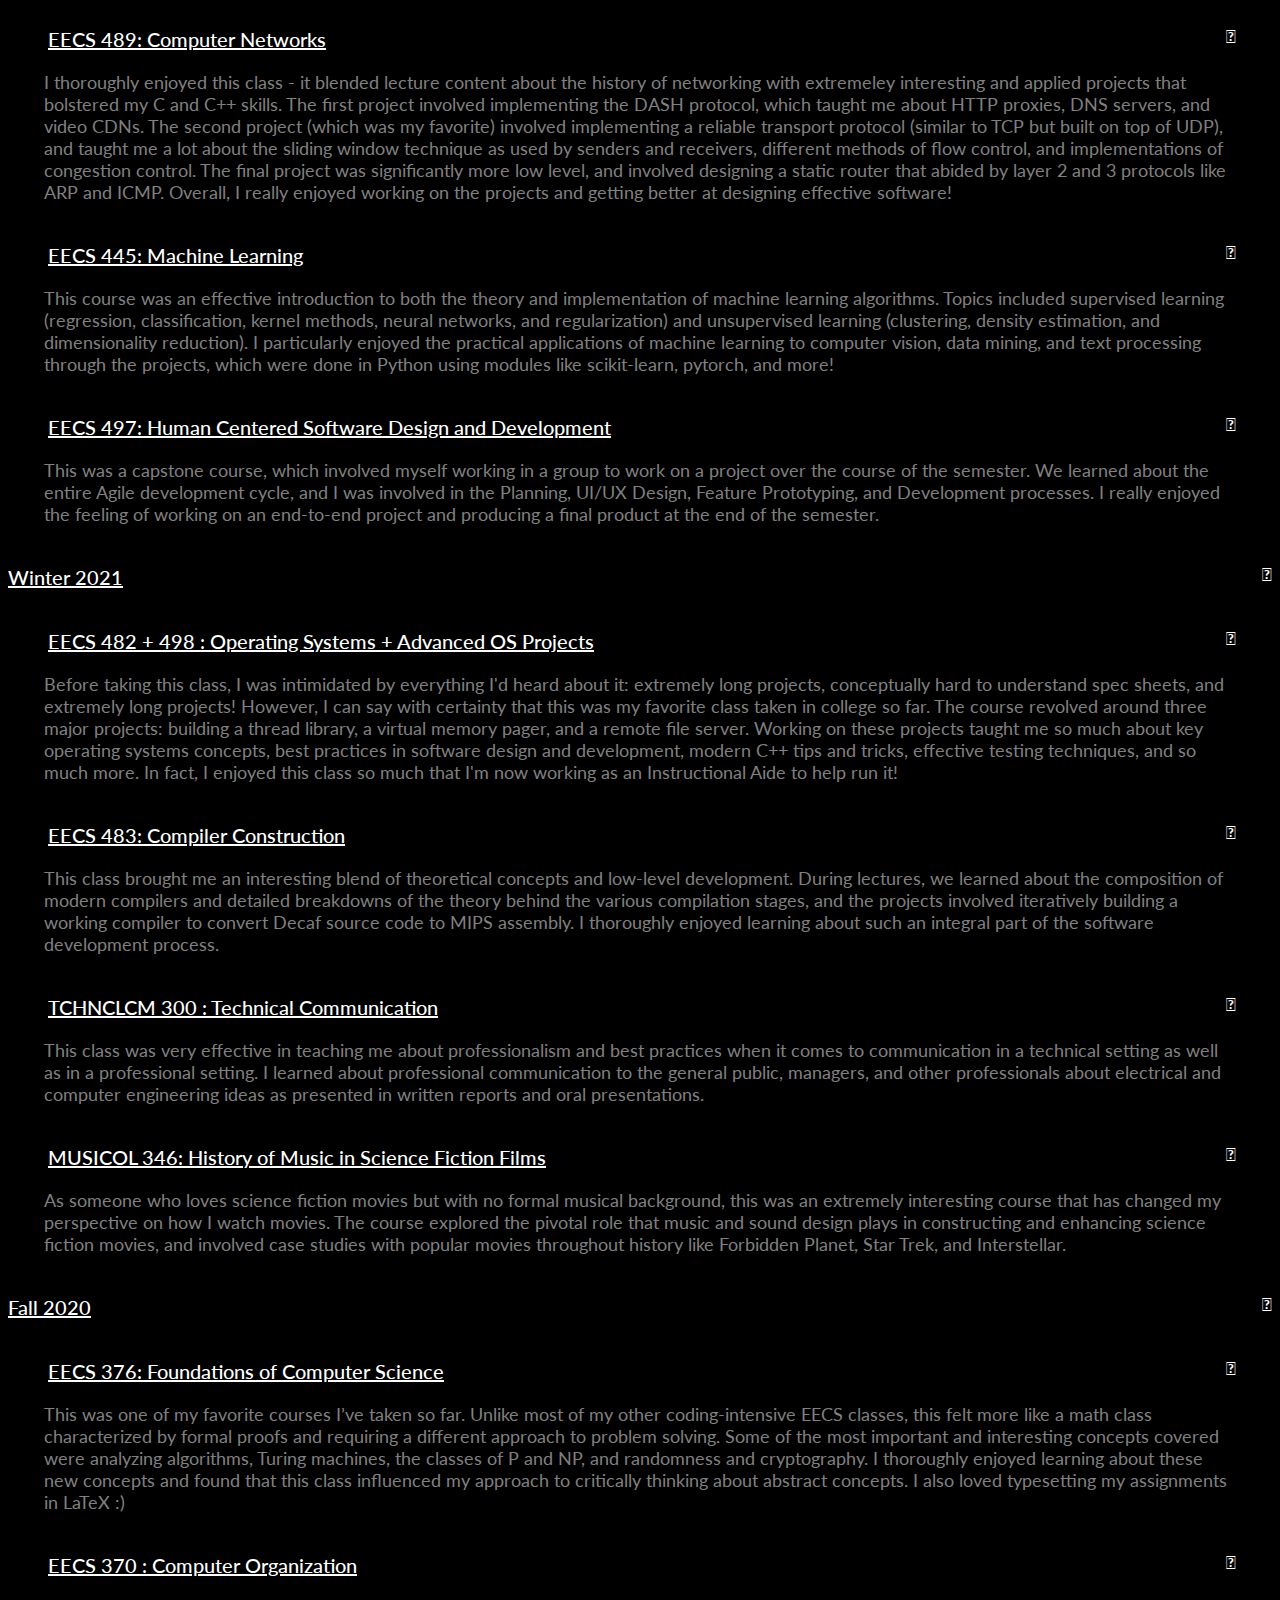
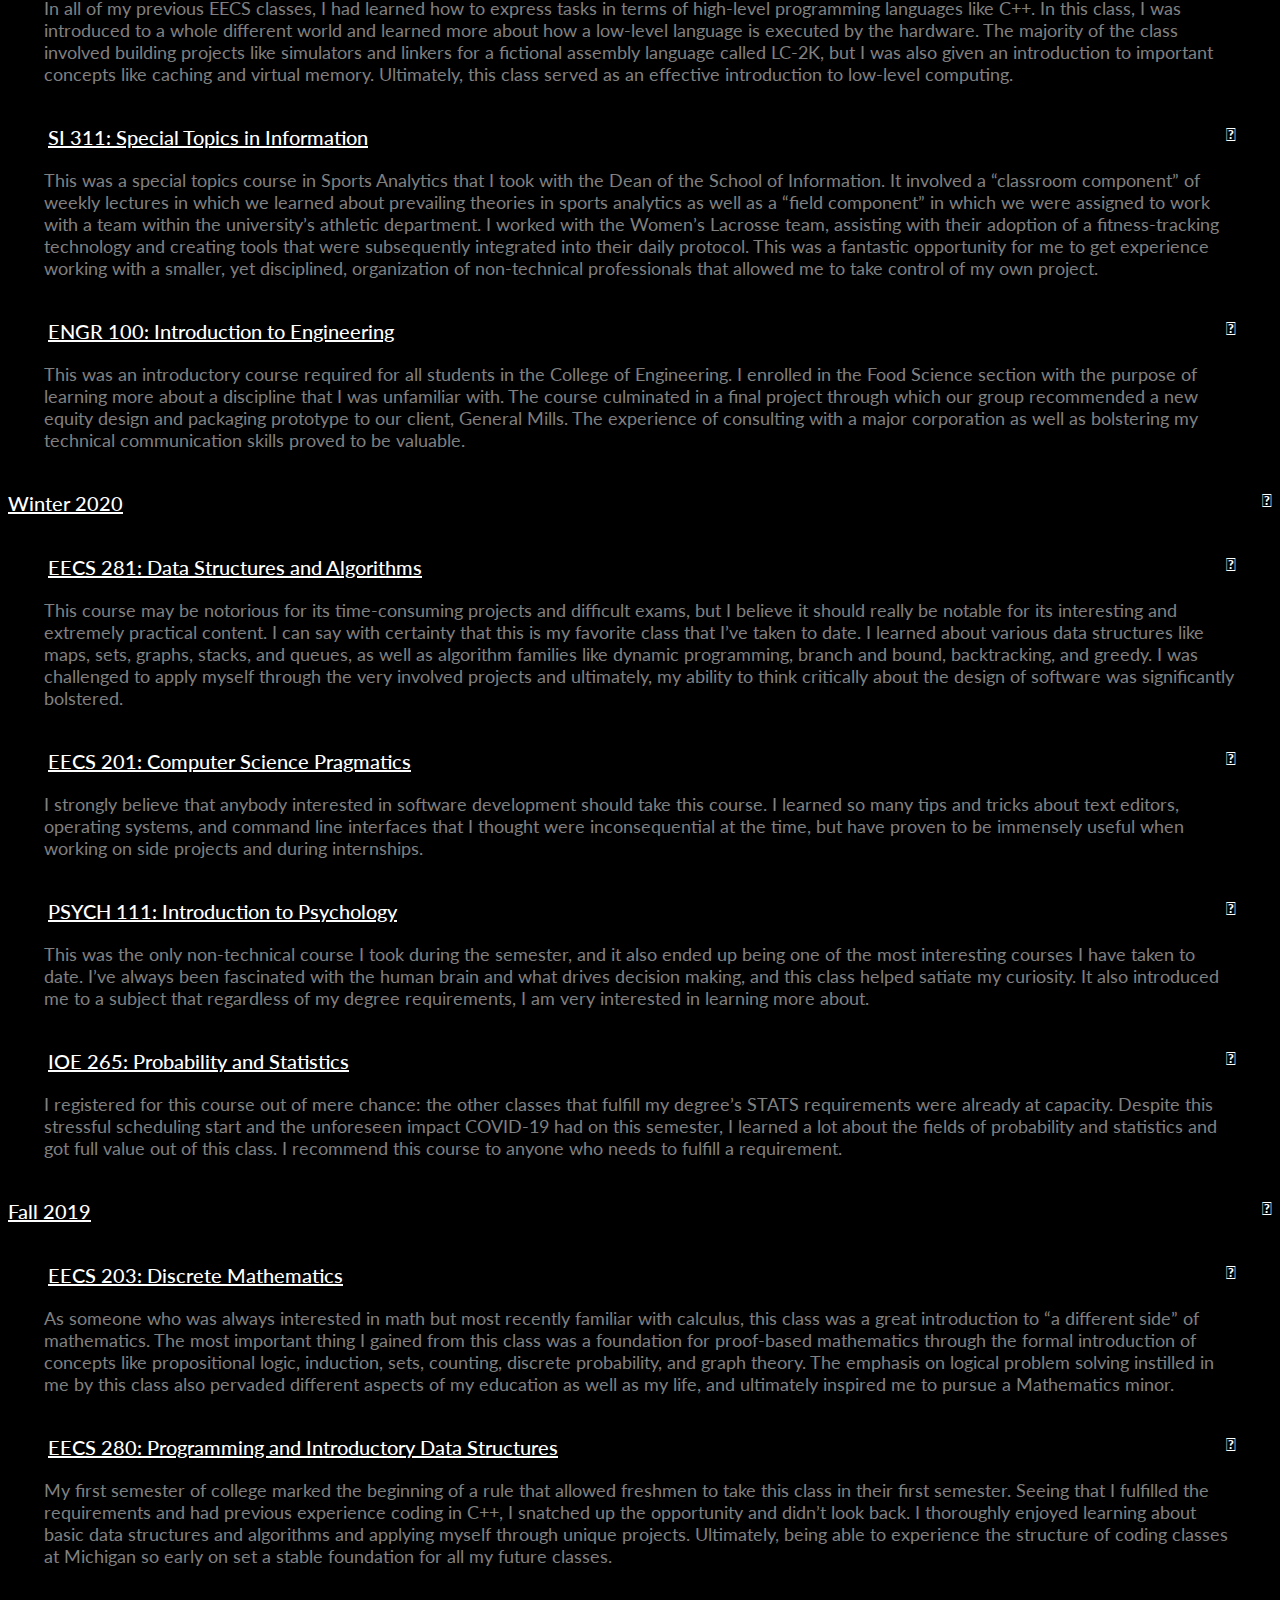
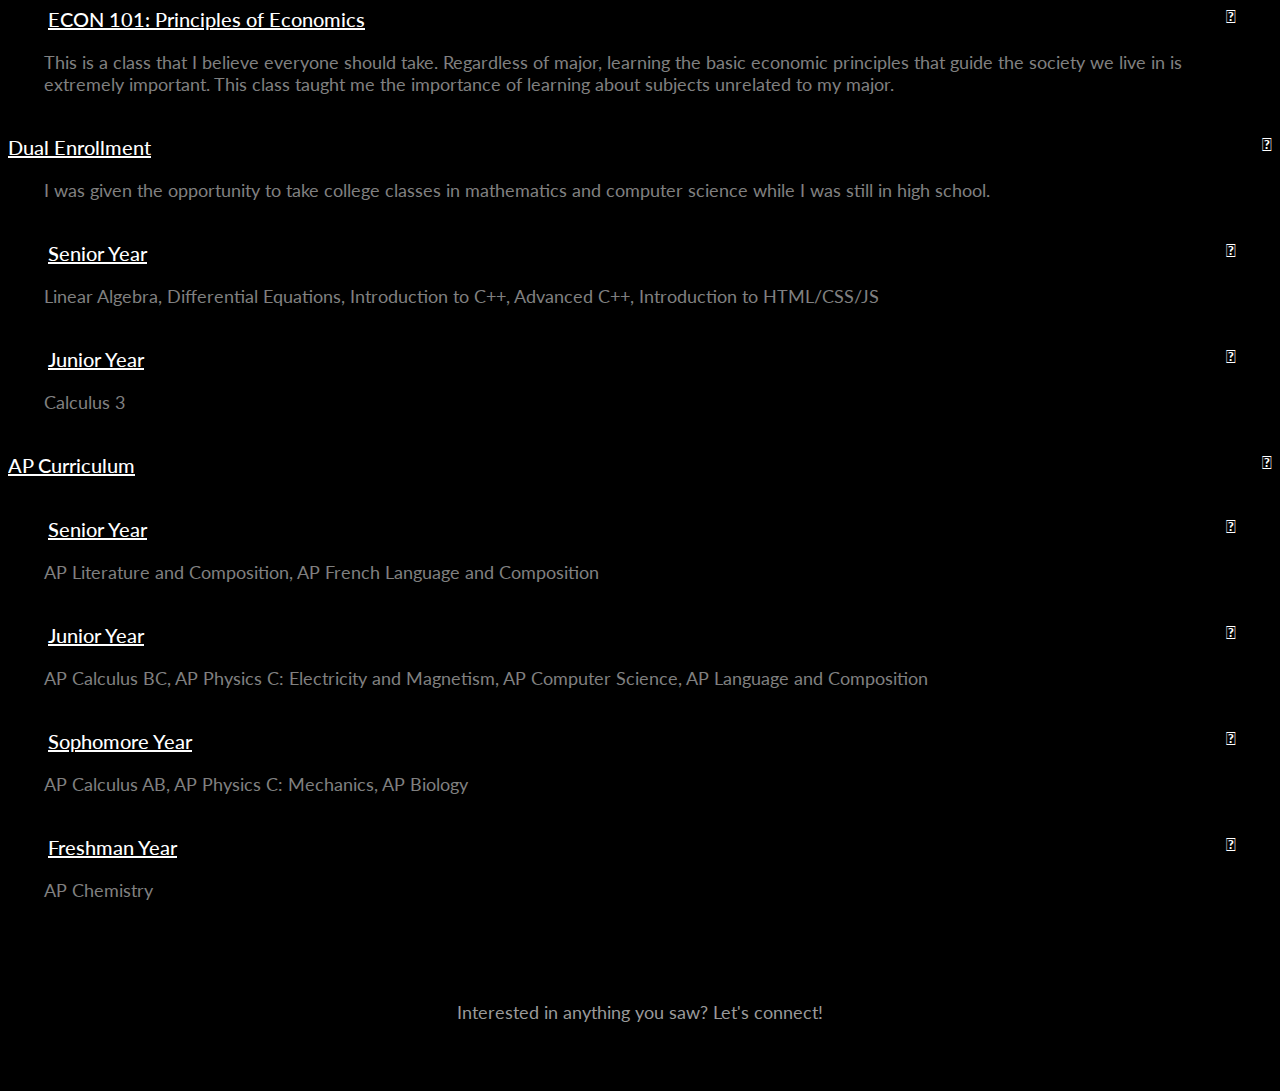
==== commit 1a1b05ef: "added splitty" ====
--- a/index.html
+++ b/index.html
@@ -58,7 +58,10 @@
                 <li><a class="link" id="linkedin" href="http://linkedin.com/in/advay-muchoor" target="_blank"><i class="fa fa-linkedin fa-lg"></i></a></li>
                 <li><a class="link" id="github" href="https://github.com/admuchoor" target="_blank"><i class="fa fa-github fa-lg"></i></a></li>
                 <li><a class="link" id="resume" href="assets/Advay_Muchoor_Resume.pdf" target="_blank"><i class="fa fa-file-text-o fa-lg"></i></a></li>
-            </ul
+            </ul>
+            <ul class="links">
+                <li> <a class="link" id="splitty" href="splitty.html">SPLITTY</a></li>
+            </ul>
         </div>
 
     </section>
--- a/assets/css/style.css
+++ b/assets/css/style.css
@@ -99,6 +99,7 @@
 .links li {
   display: inline-block;
   font-size: x-large;
+  font-weight: bolder;
   padding: 10px;
 }
 
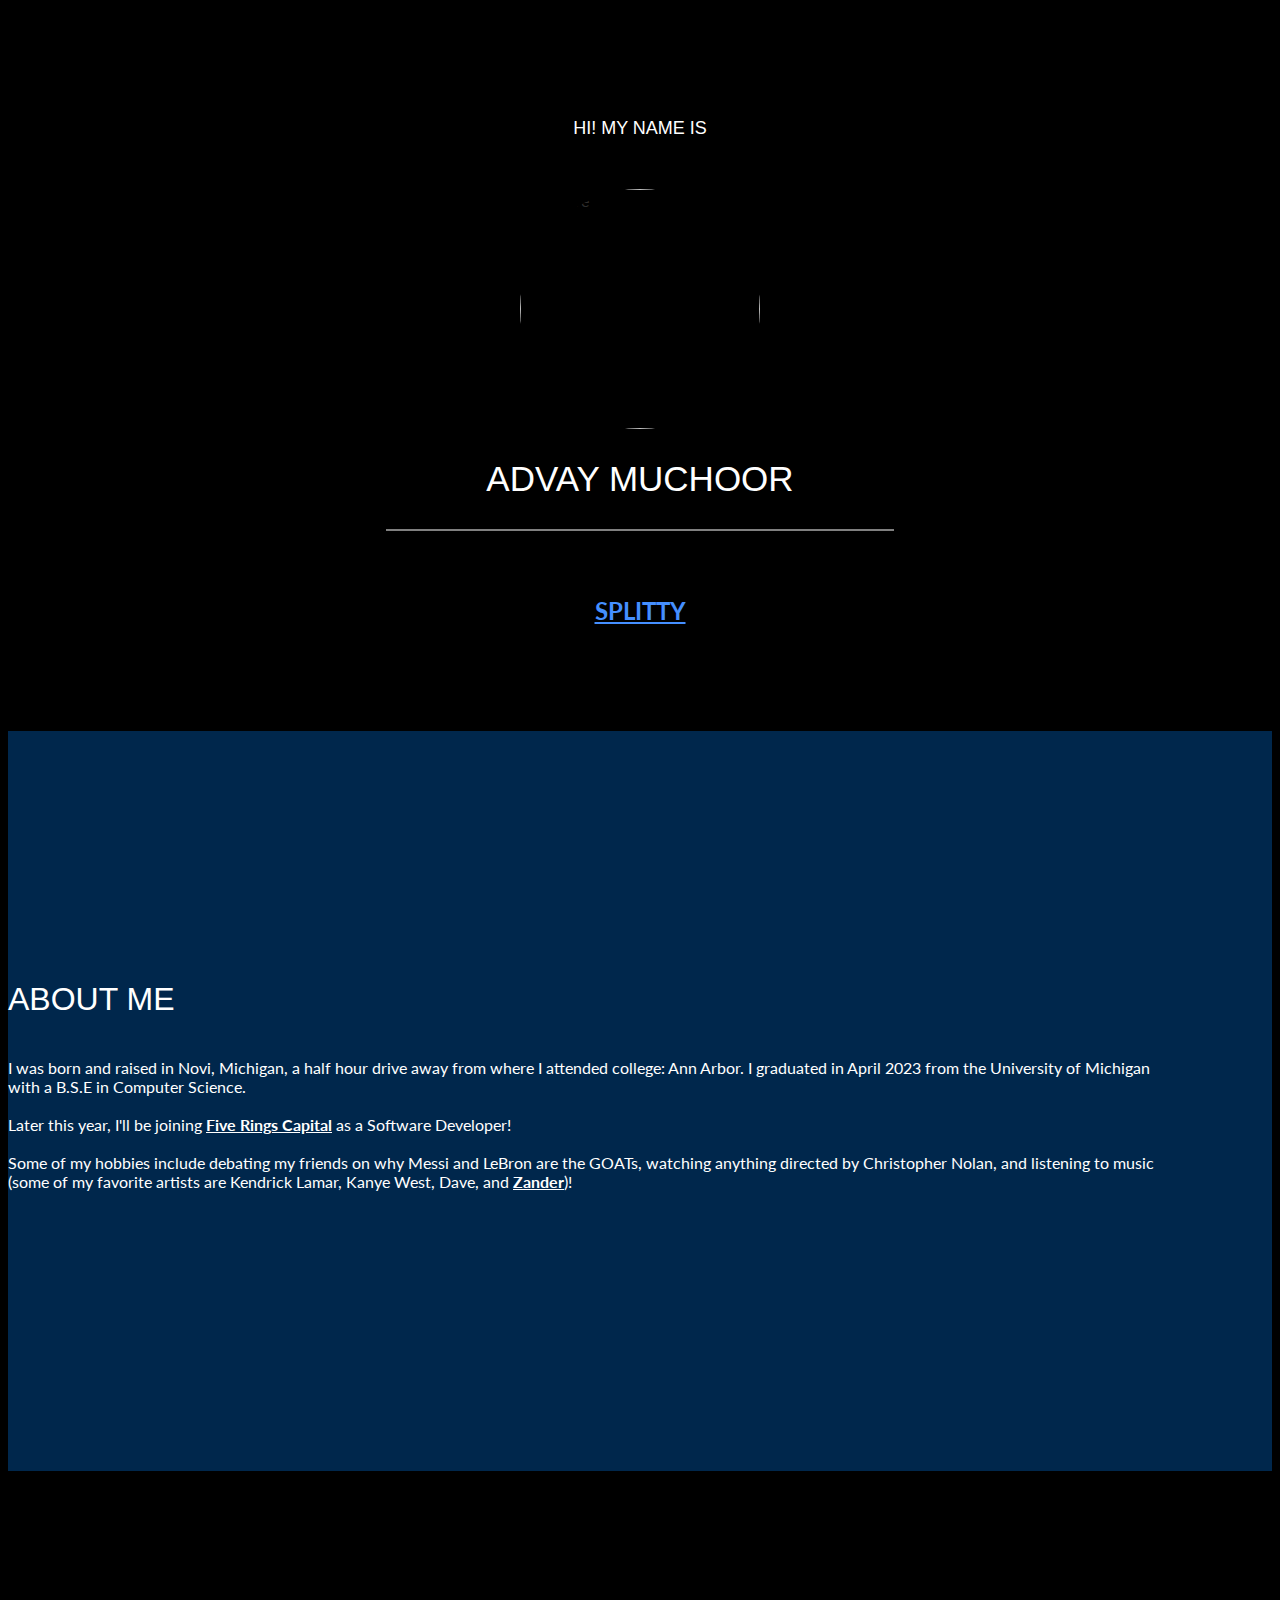
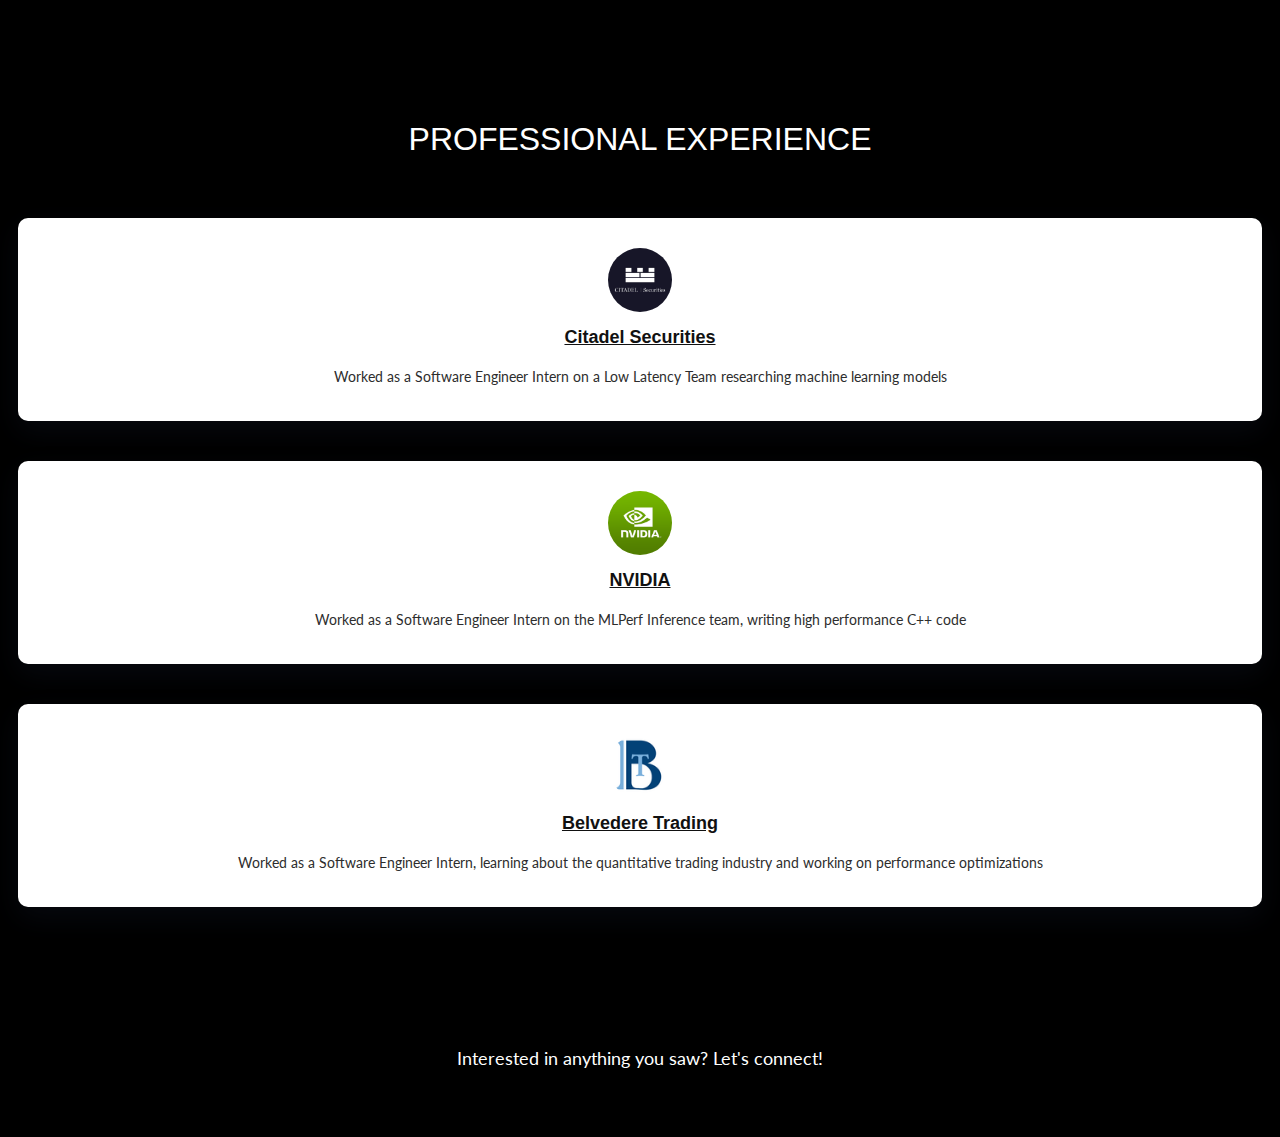
==== commit c11856e0: "post-grad update to website" ====
--- a/index.html
+++ b/index.html
@@ -75,12 +75,11 @@
             <div class="col-lg-5 home-about-right">
                 <h3>ABOUT ME</font></h6>
                 <p>
-                    I was born and raised in Novi, Michigan, a half hour drive to the place I now call home: Ann Arbor. I’m currently a student at the University of Michigan, pursuing a B.S.E. in Computer Science.
+                    I was born and raised in Novi, Michigan, a half hour drive away from where I attended college: Ann Arbor. I graduated in April 2023 from the University of Michigan with a B.S.E in Computer Science.
+                    
+                    <br><br>Later this year, I'll be joining <a href='https://fiverings.com' target="_blank">Five Rings Capital</a> as a Software Developer!
                     
                     <br><br>Some of my hobbies include debating my friends on why Messi and LeBron are the GOATs, watching anything directed by Christopher Nolan, and listening to music (some of my favorite artists are Kendrick Lamar, Kanye West, Dave, and <a href='https://open.spotify.com/artist/53zWDU5Qg96iAqYDFKbQPG?si=Sy1oYGfPThir381VQ05zzg' target="_blank">Zander</a>)!
-
-                    <br><br> On campus, I serve as an Instructional Aide for the class EECS 482: Operating Systems, where I help students build involved projects like a thread library, virtual memory pager, and remote file server. Upon graduation, I'll be joining <a href='https://fiverings.com' target="_blank">Five Rings Capital</a> as a Software Developer!
-
                 </p>
             </div>
         </div>
@@ -254,7 +253,7 @@
     <section id="projects" class="projects">
         <div class="container">
     
-        <h3>INTERNSHIP EXPERIENCE</h3>
+        <h3>PROFESSIONAL EXPERIENCE</h3>
          <div class="row">
     
             <div class="col-md-6 col-lg-4" data-wow-duration="1.4s">
@@ -323,10 +322,9 @@
       </section>
 
     <!-- Classes Section-->
-    <section id="faq">
+    <!-- <section id="faq">
         <div class="container">
         <h3>CLASSES</h3>
-        <!-- <h4> GPA: 4.00/4.00.</h4> -->
 
             <ul id="faq-list">
 
@@ -517,7 +515,7 @@
             </ul>
 
         </div>
-    </section>
+    </section> -->
 
     <!-- ======= Footer ======= -->
     <footer id="footer">
--- a/assets/css/style.css
+++ b/assets/css/style.css
@@ -283,9 +283,9 @@
 /* Projects Section
 --------------------------------*/
 #projects {
-  background: #F25757;
+  background: black;
   padding-top: 250px;
-  padding-bottom: 250px;
+  padding-bottom: 100px;
 }
 
 #projects h3 {
@@ -411,21 +411,19 @@
 ----------- */
 #footer {
   background: black;
-  padding-top: 30px;
   padding-bottom: 30px;
 }
 
 #footer p {
   text-align: center;
   font-size: 18px;
-  color: var(--gray);
+  color: var(--white);
 }
 
 /* Back to top button */
 .back-to-top {
   display: none;
   /* background: var(--primary-medium); */
-  color: red;
   /* width: 44px;
   height: 44px; */
   /* text-align: center;
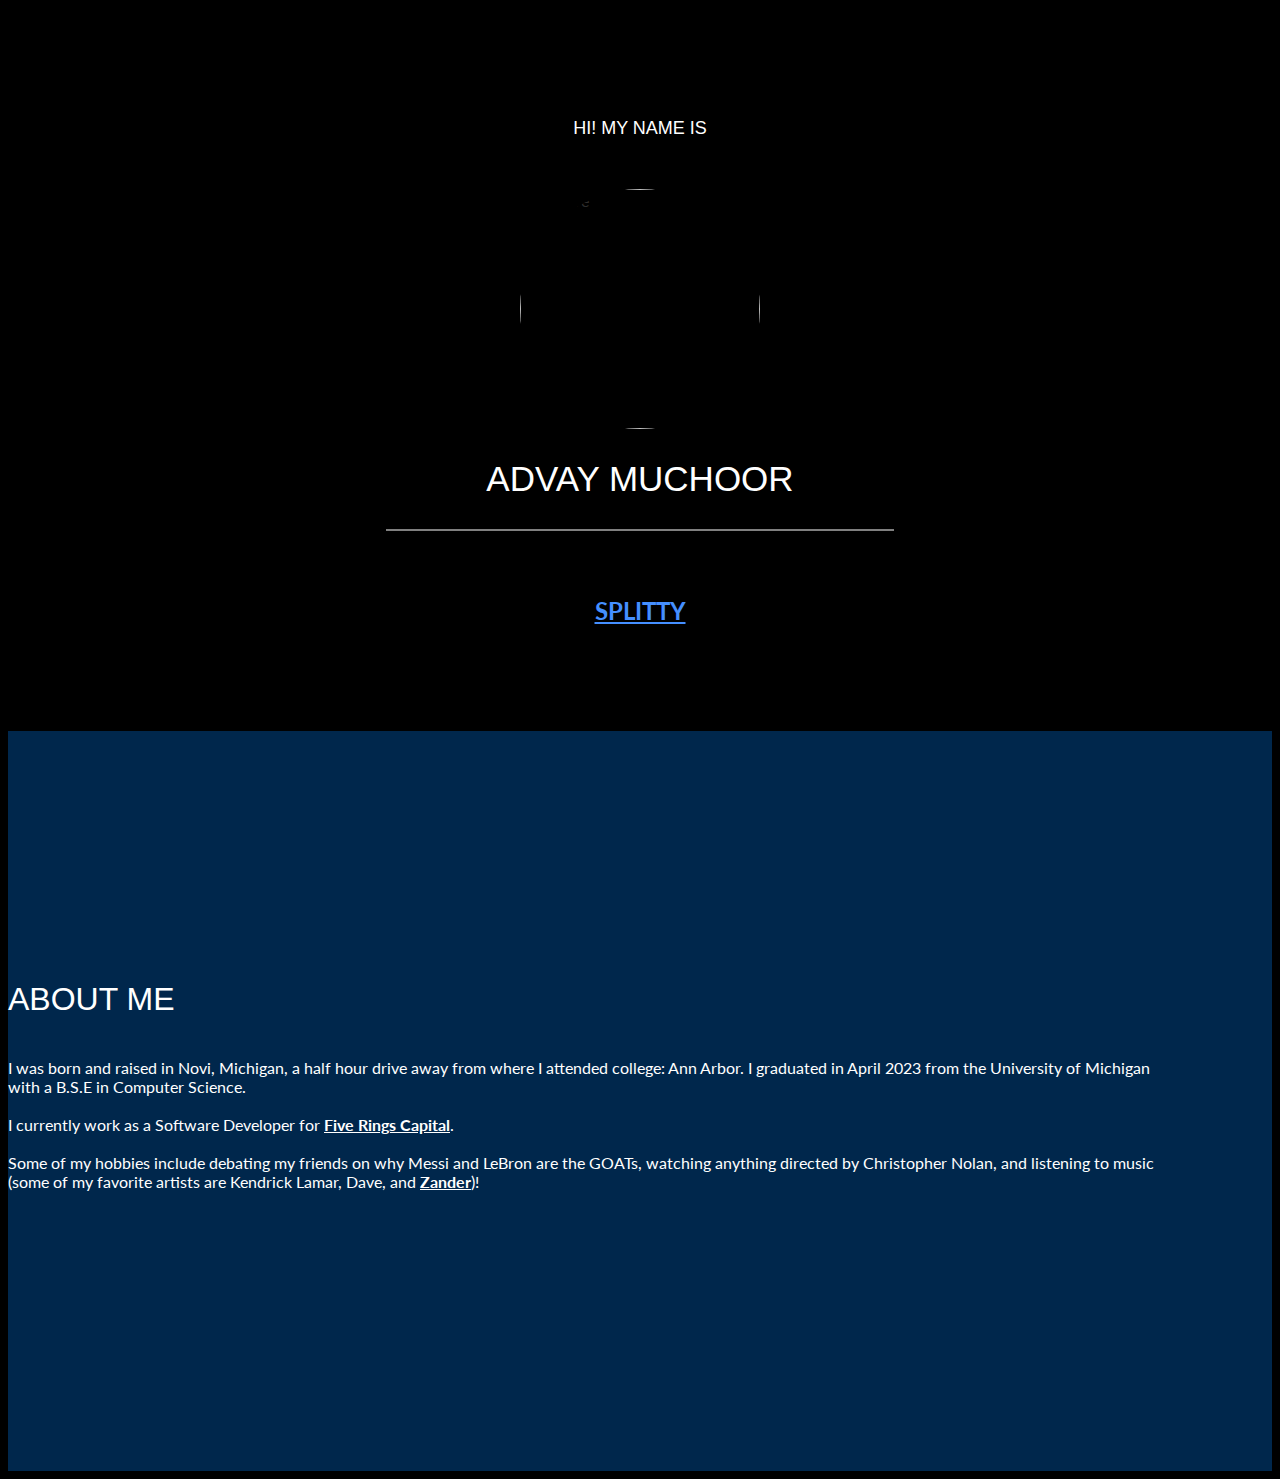
==== commit 0c71fcc8: "updated resume to reflect starting frc job" ====
--- a/index.html
+++ b/index.html
@@ -77,9 +77,9 @@
                 <p>
                     I was born and raised in Novi, Michigan, a half hour drive away from where I attended college: Ann Arbor. I graduated in April 2023 from the University of Michigan with a B.S.E in Computer Science.
                     
-                    <br><br>Later this year, I'll be joining <a href='https://fiverings.com' target="_blank">Five Rings Capital</a> as a Software Developer!
+                    <br><br>I currently work as a Software Developer for <a href='https://fiverings.com' target="_blank">Five Rings Capital</a>.
                     
-                    <br><br>Some of my hobbies include debating my friends on why Messi and LeBron are the GOATs, watching anything directed by Christopher Nolan, and listening to music (some of my favorite artists are Kendrick Lamar, Kanye West, Dave, and <a href='https://open.spotify.com/artist/53zWDU5Qg96iAqYDFKbQPG?si=Sy1oYGfPThir381VQ05zzg' target="_blank">Zander</a>)!
+                    <br><br>Some of my hobbies include debating my friends on why Messi and LeBron are the GOATs, watching anything directed by Christopher Nolan, and listening to music (some of my favorite artists are Kendrick Lamar, Dave, and <a href='https://open.spotify.com/artist/53zWDU5Qg96iAqYDFKbQPG?si=Sy1oYGfPThir381VQ05zzg' target="_blank">Zander</a>)!
                 </p>
             </div>
         </div>
@@ -250,7 +250,7 @@
     </section> -->
 
     <!-- =======  Projects ======= -->
-    <section id="projects" class="projects">
+    <!-- <section id="projects" class="projects">
         <div class="container">
     
         <h3>PROFESSIONAL EXPERIENCE</h3>
@@ -284,7 +284,7 @@
                     Worked as a Software Engineer Intern, learning about the quantitative trading industry and working on performance optimizations
                 </p>
               </div>
-            </div>
+            </div> -->
 
           <!-- <div class="row">
     
@@ -518,13 +518,13 @@
     </section> -->
 
     <!-- ======= Footer ======= -->
-    <footer id="footer">
+    <!-- <footer id="footer">
         <div class="container">
             <p> Interested in anything you saw? Let's connect! 
                 <a href="#" class="back-to-top"><i class="fa fa-chevron-up"></i></a>
             </p>
         </div>
-    </footer><!-- End Footer -->
+    </footer> -->
 
 
   <!-- Vendor JS Files -->
--- a/assets/css/style.css
+++ b/assets/css/style.css
@@ -410,7 +410,7 @@
 /* Footer
 ----------- */
 #footer {
-  background: black;
+  background: var(--blue);
   padding-bottom: 30px;
 }
 
